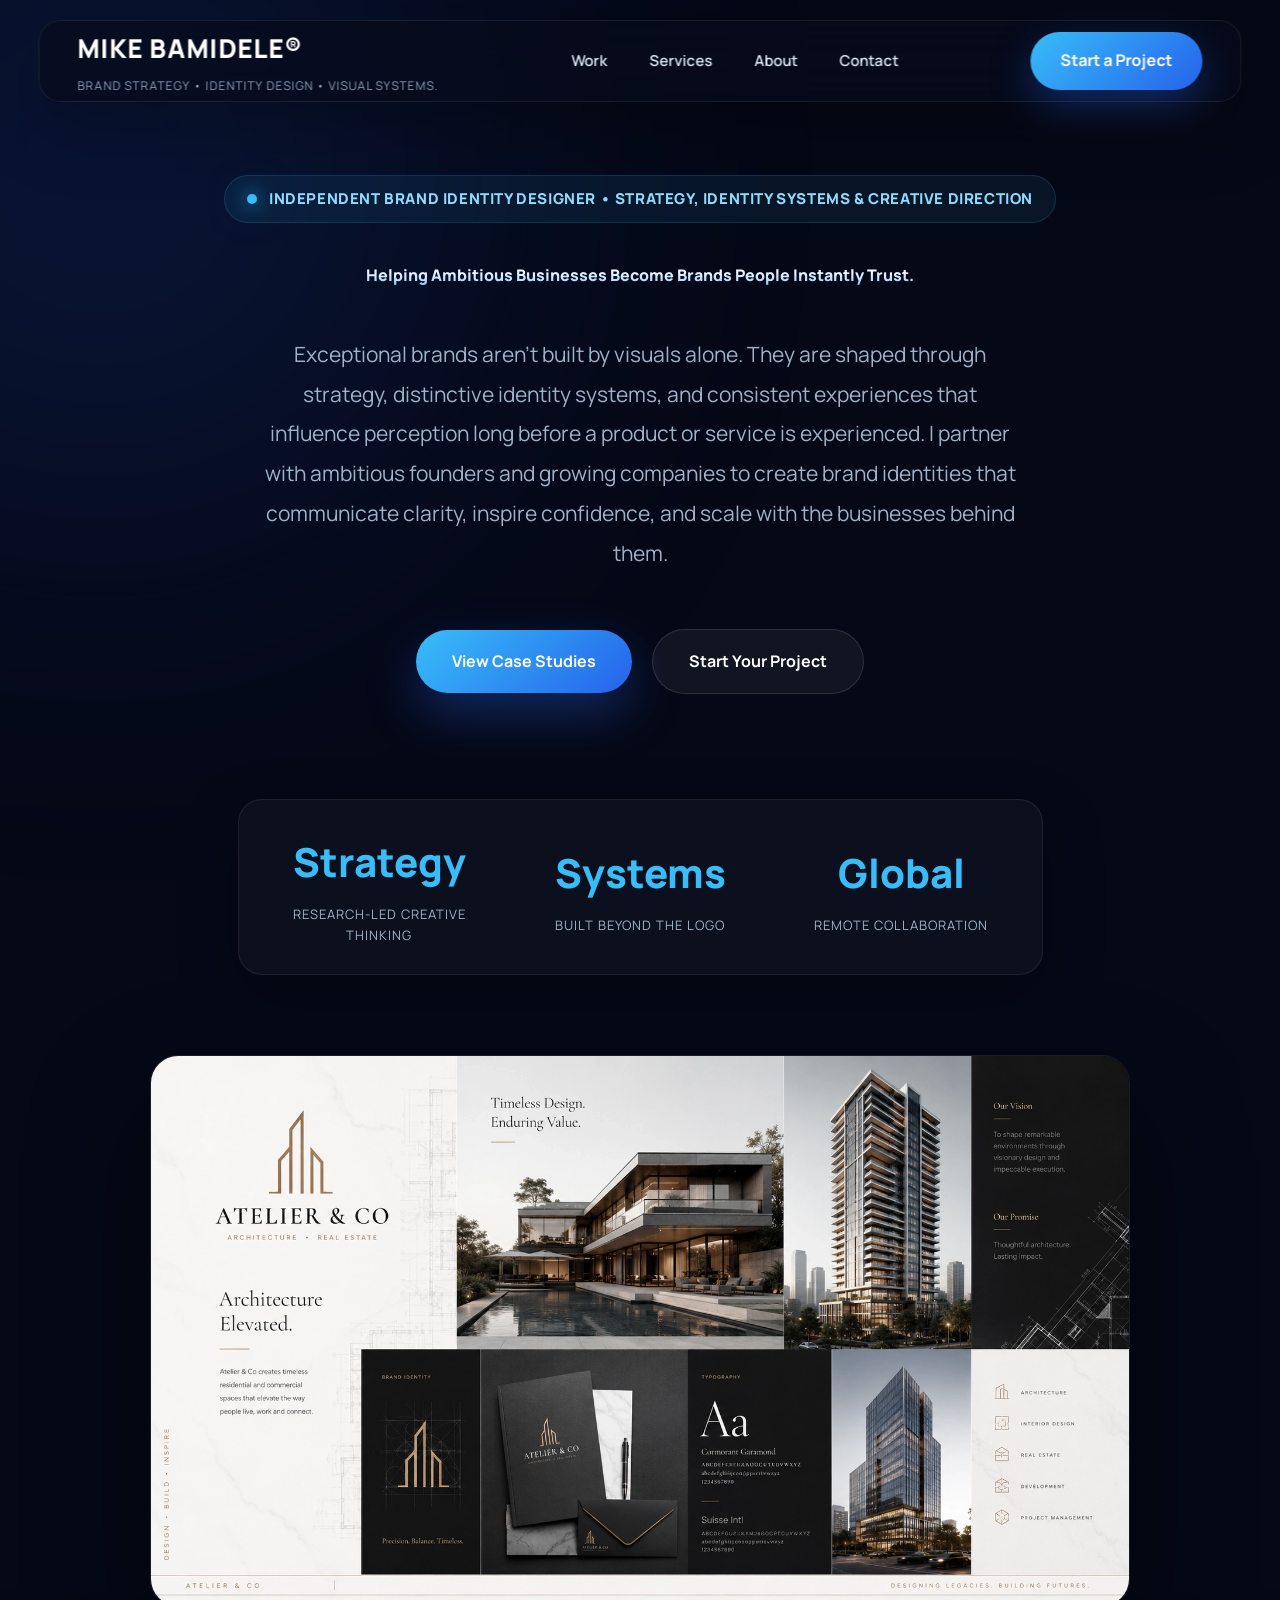
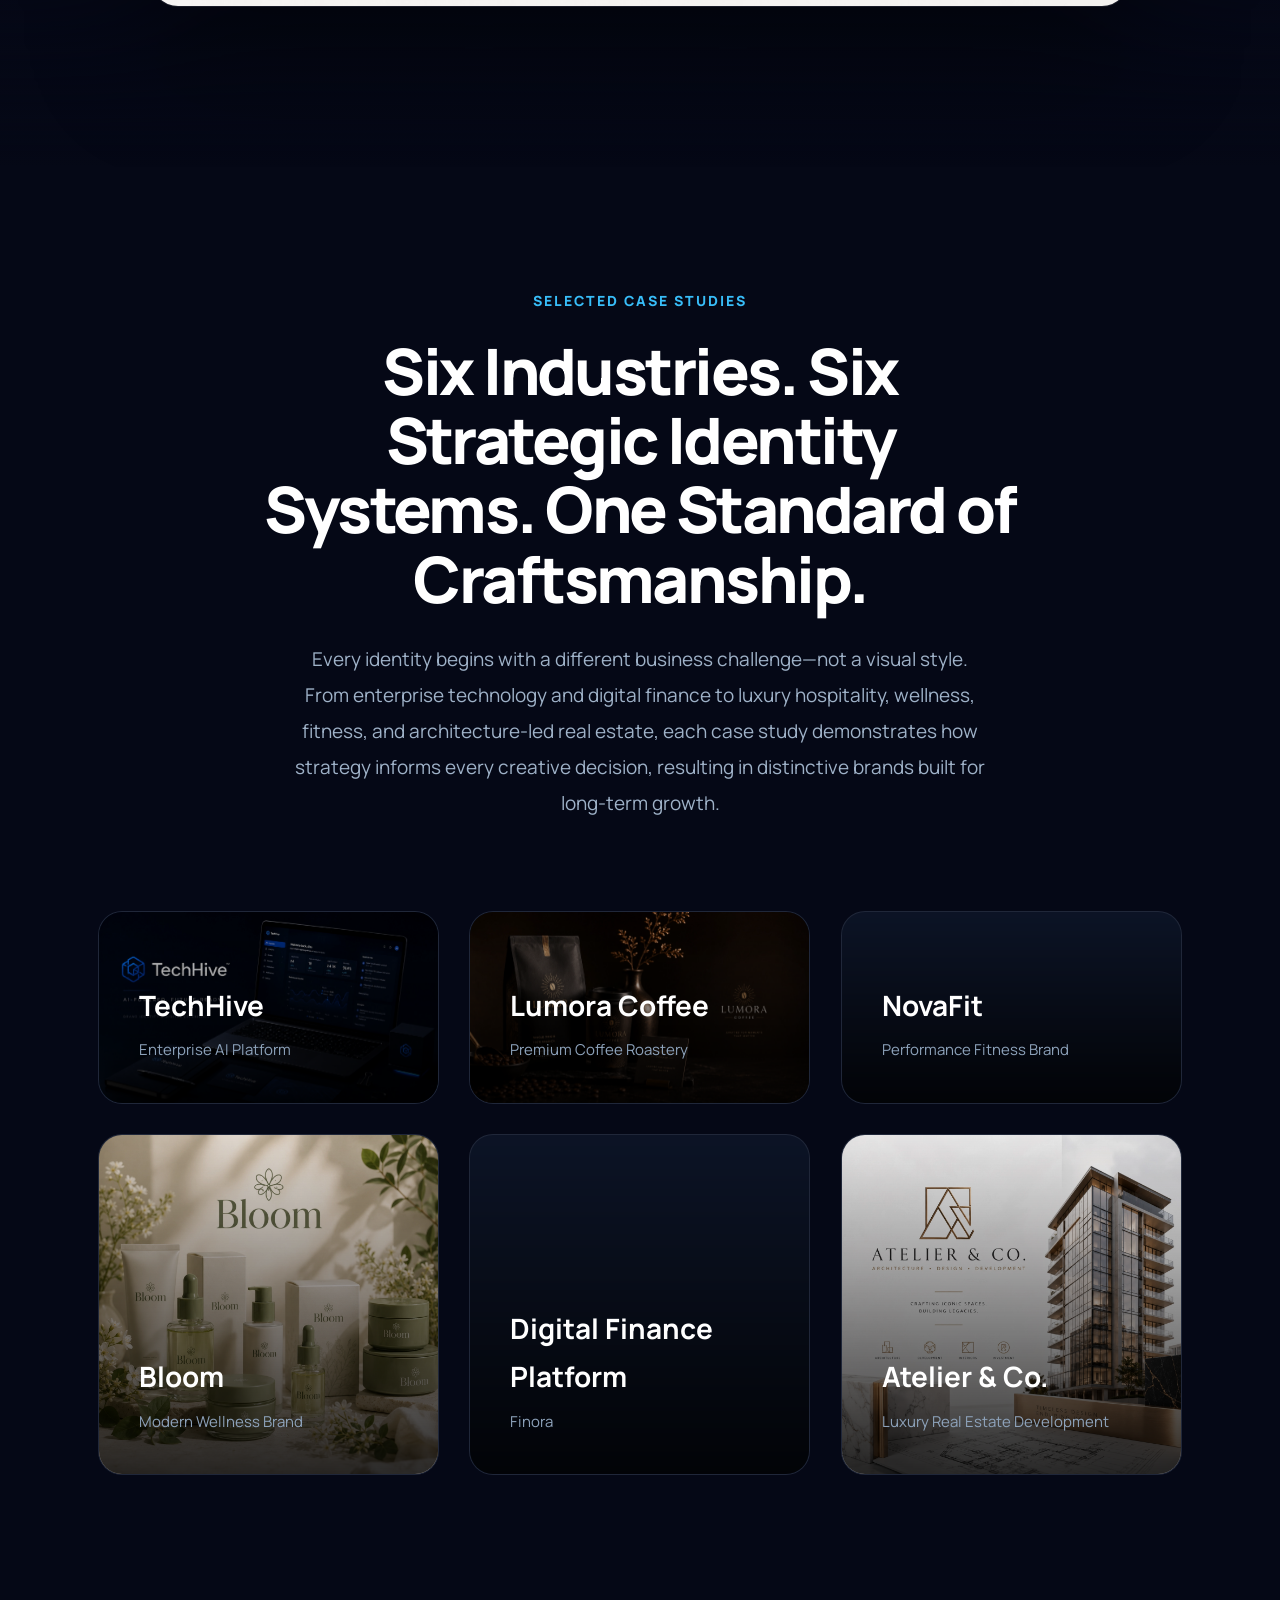
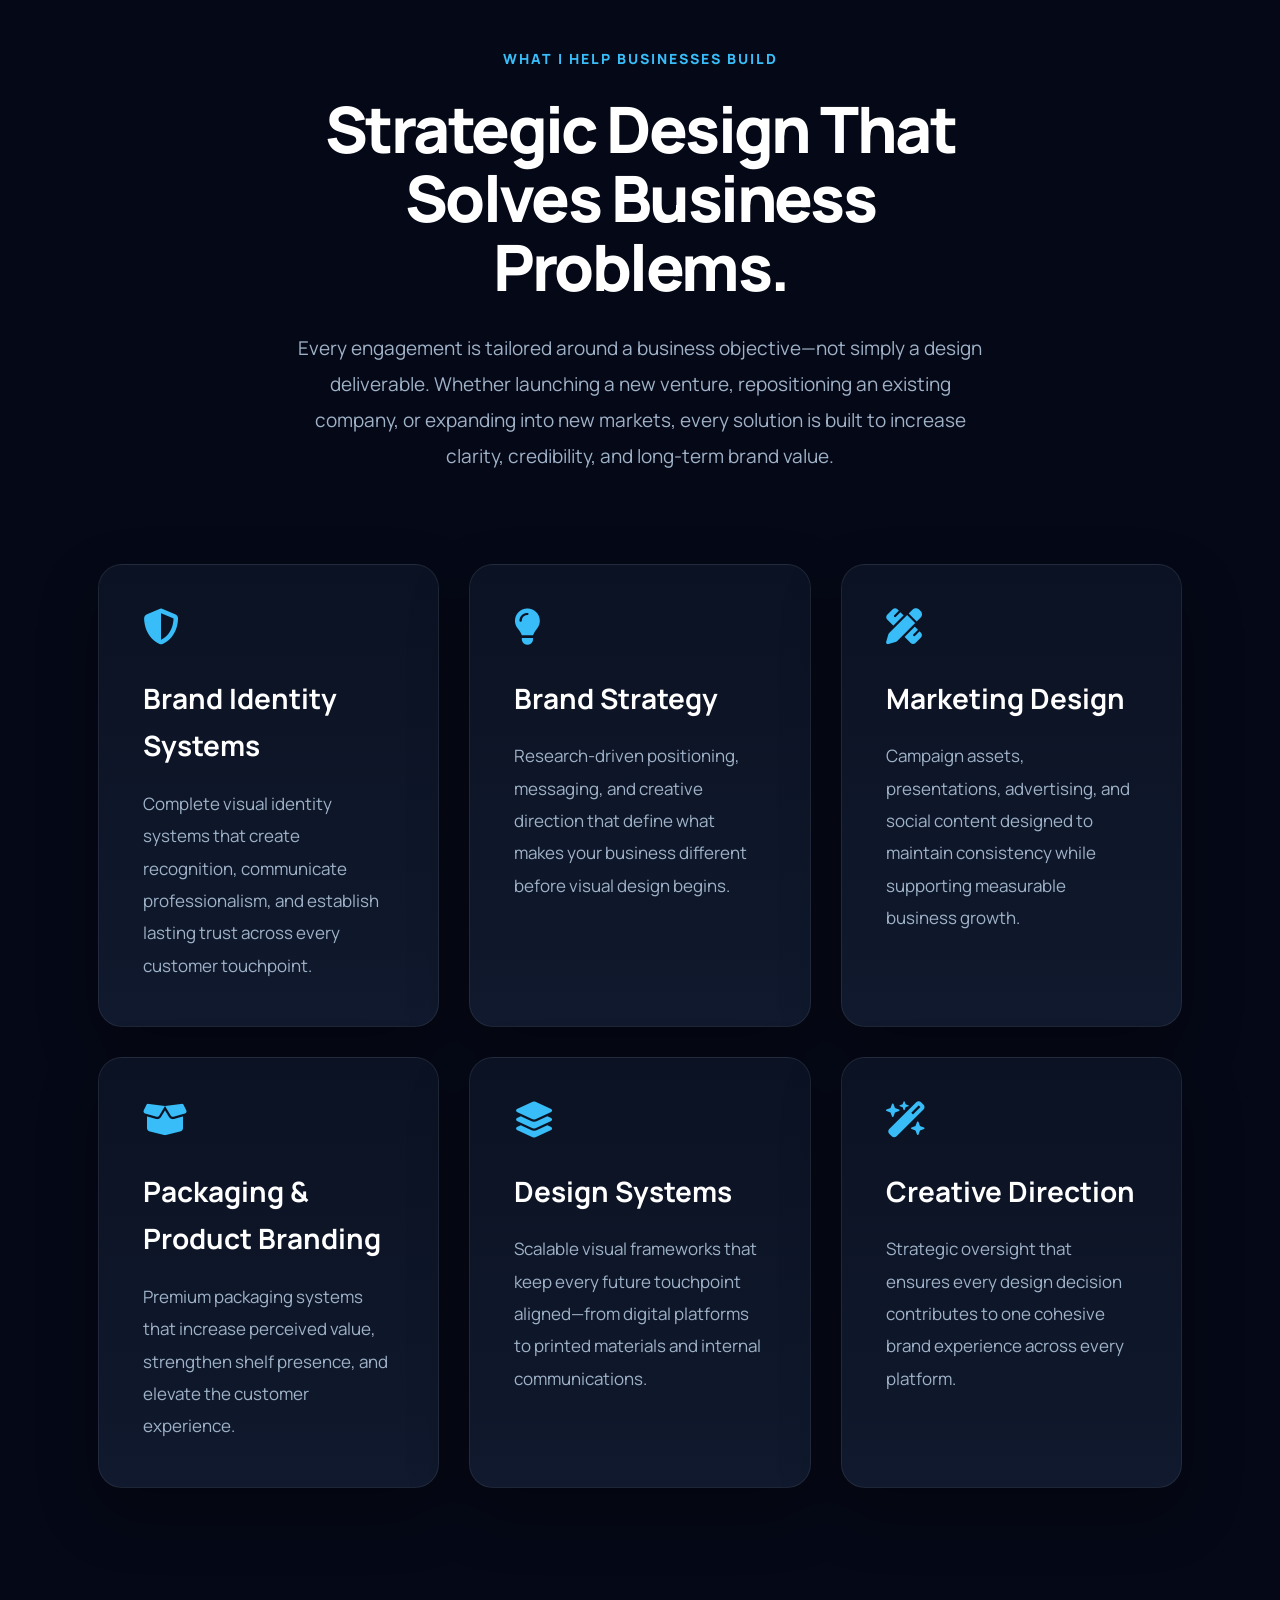
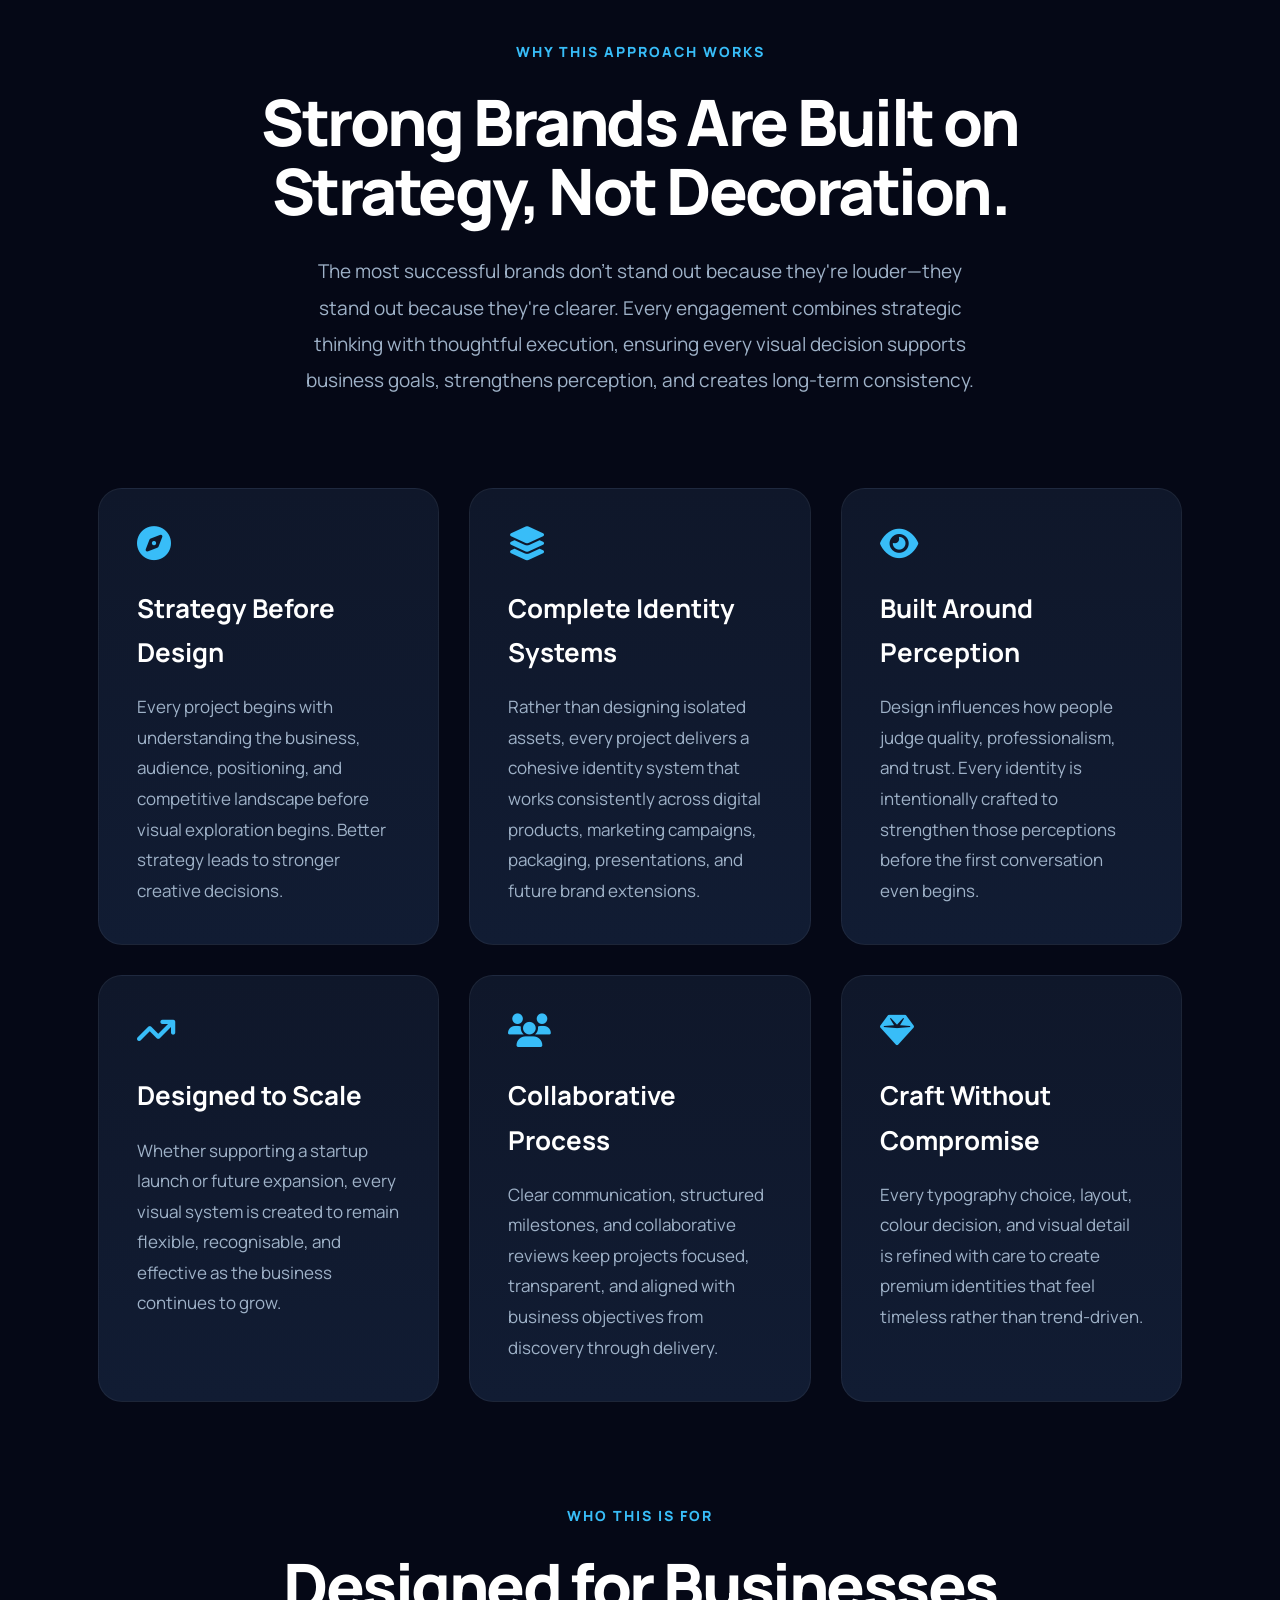
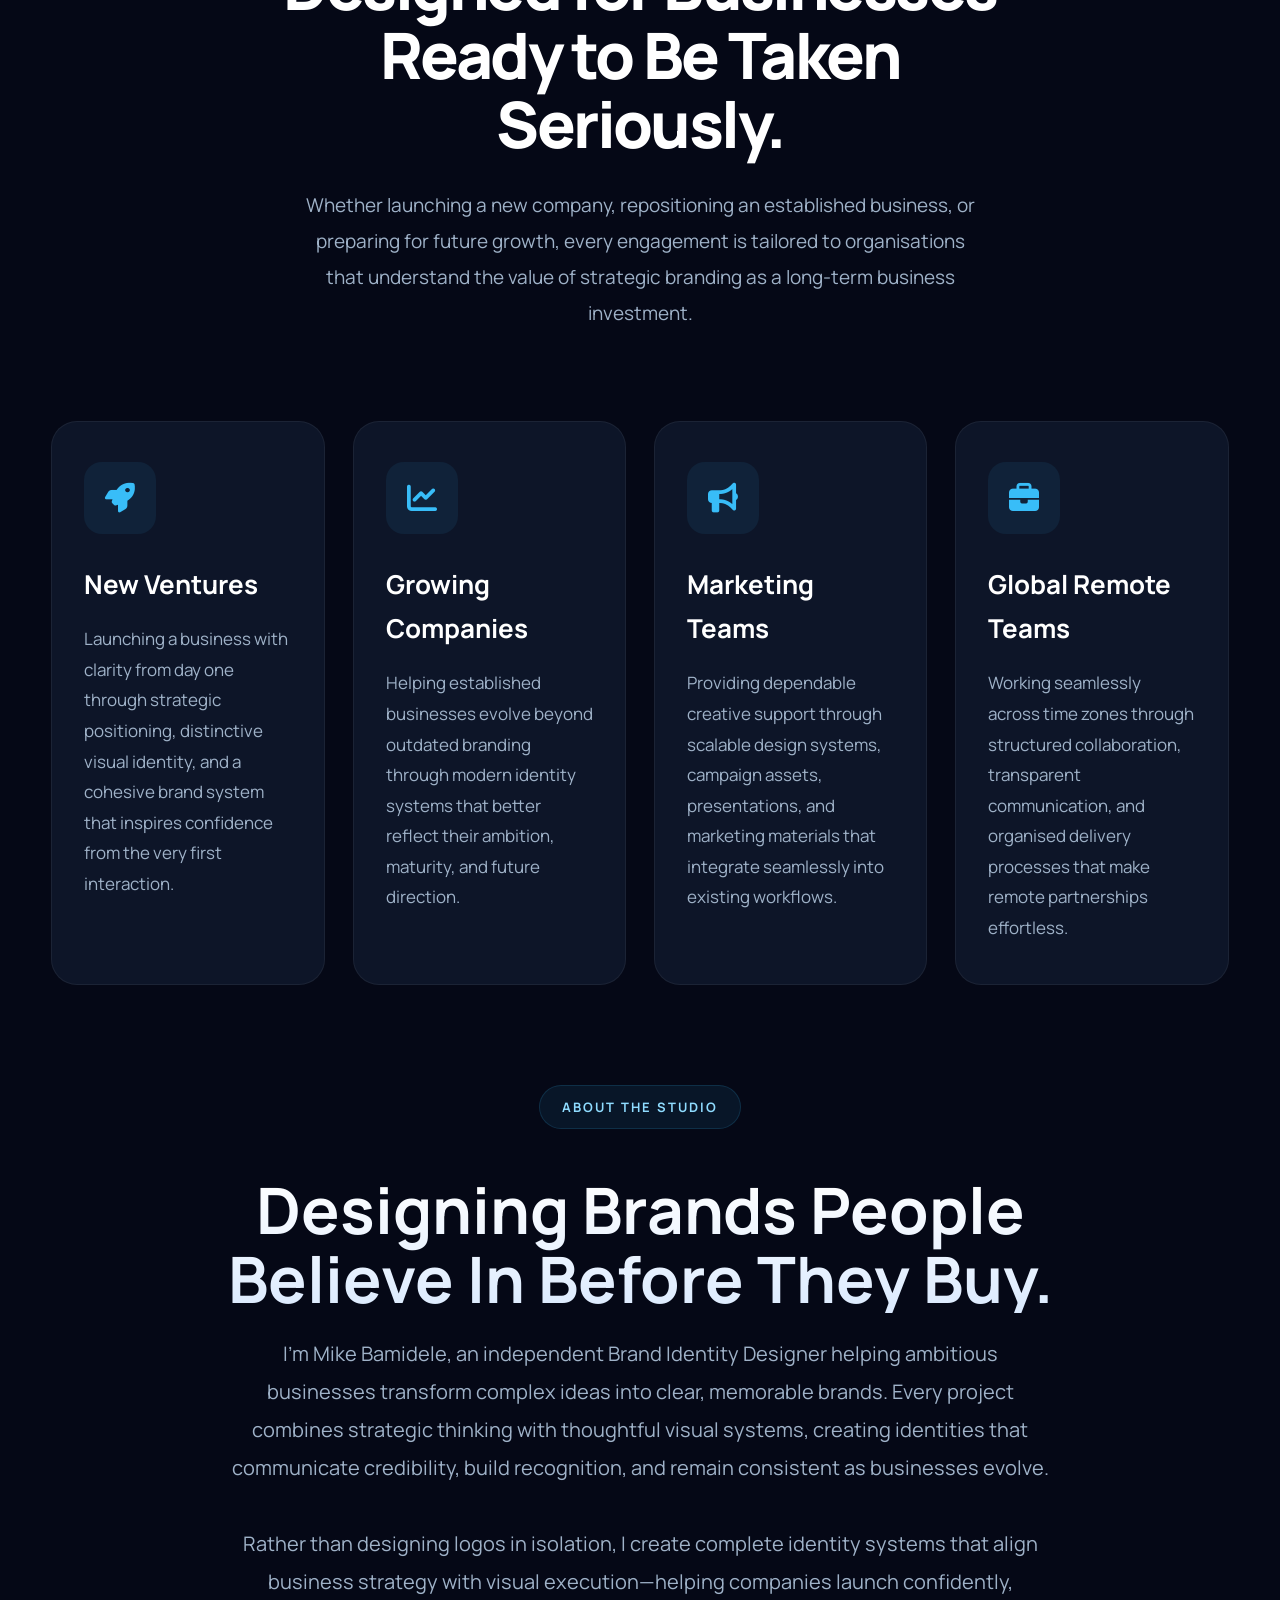
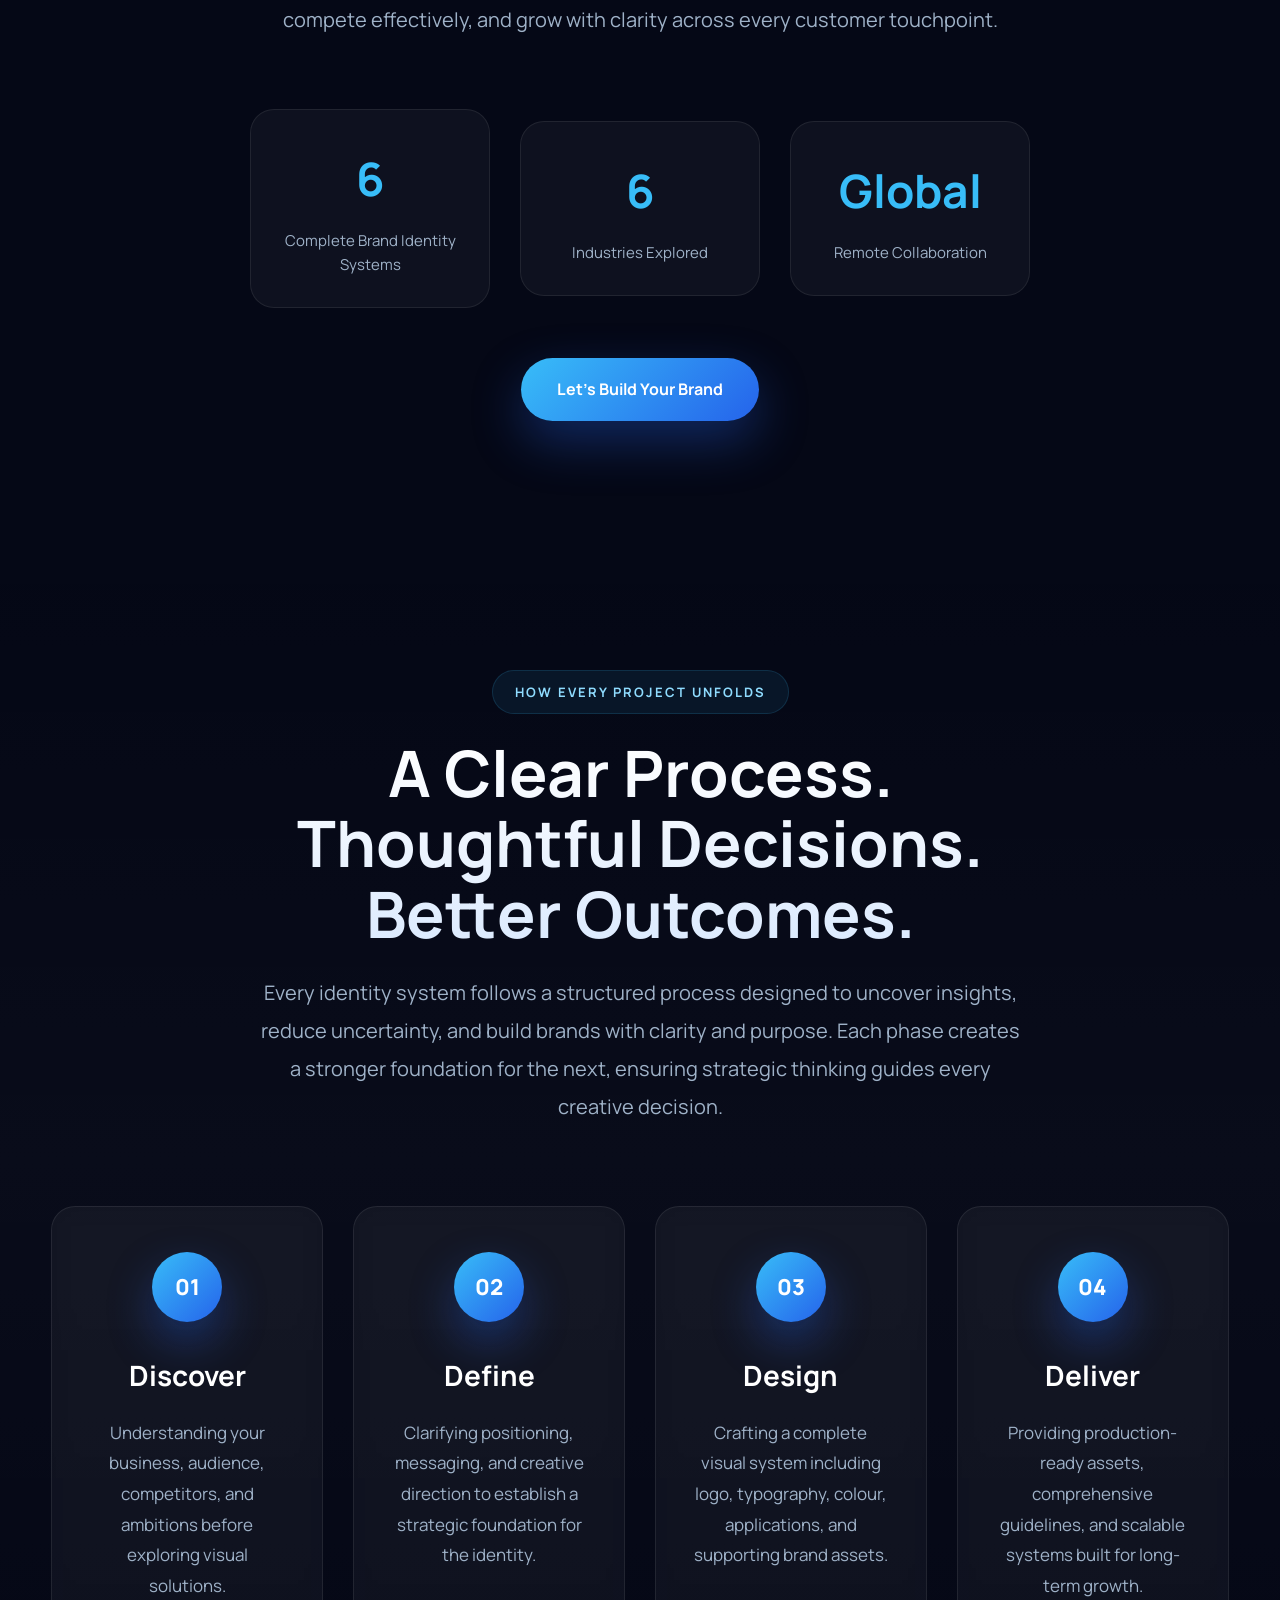
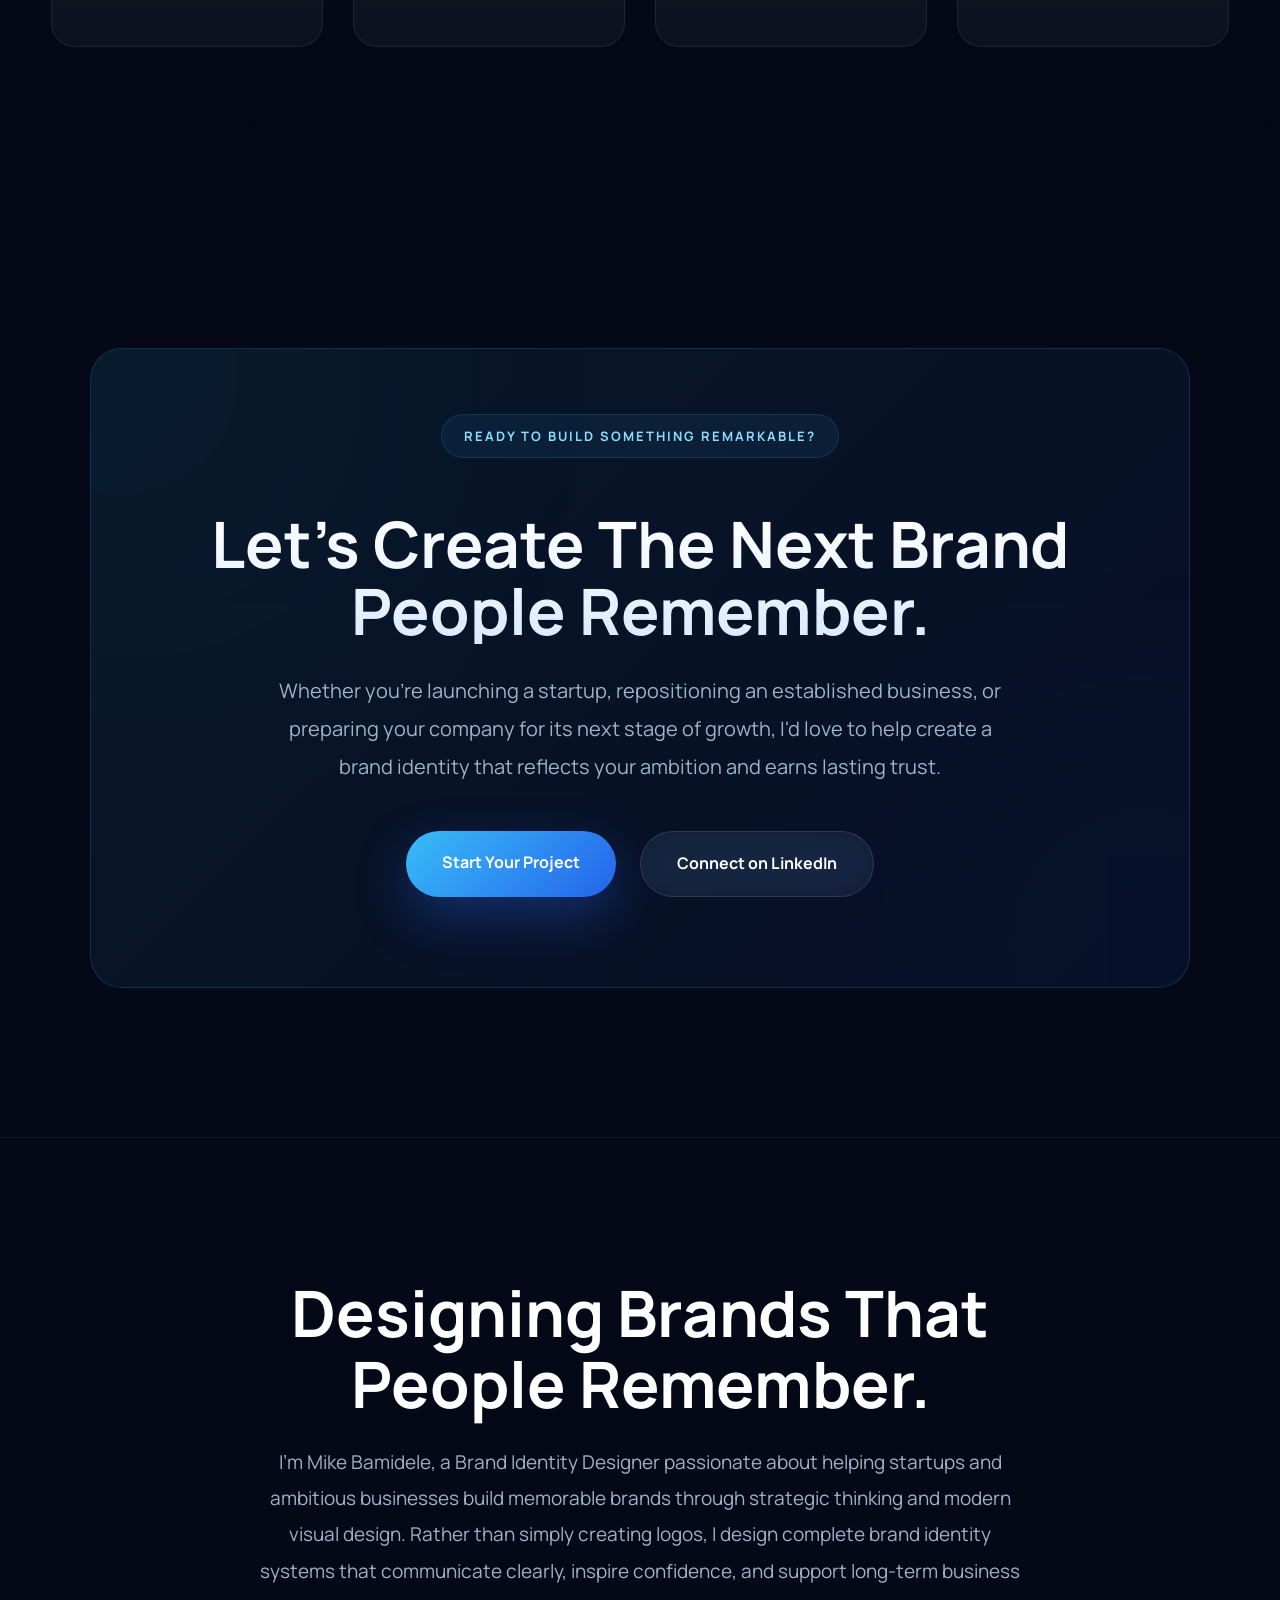
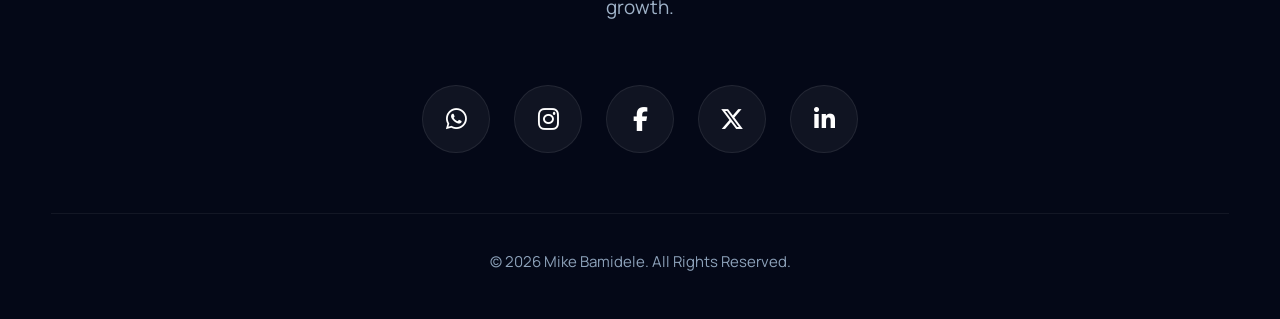
==== index.html @ ad6b9681 "Add files via upload Initial Portfolio Upload" ====
<!DOCTYPE html>
<html lang="en">

<head>

<meta charset="UTF-8">
<meta name="viewport" content="width=device-width, initial-scale=1.0">

<title>
Mike Bamidele | Brand Identity Designer for Startups, SaaS & Luxury Brands
</title>

<meta
name="description"
content="Independent Brand Identity Designer helping startups, technology companies and ambitious businesses build memorable brands through strategy, identity systems and visual design.">

<meta
name="keywords"
content="Brand Identity Designer, Branding, Brand Strategy, Logo Design, Visual Identity, SaaS Branding, FinTech Branding, Luxury Branding, Creative Direction">

<meta
name="author"
content="Mike Bamidele">

<meta
name="robots"
content="index,follow">

<meta
name="theme-color"
content="#050816">

<link
rel="canonical"
href="https://yourdomain.com">

<meta
property="og:type"
content="website">

<meta
property="og:title"
content="Mike Bamidele | Brand Identity Designer">

<meta
property="og:description"
content="Helping ambitious businesses build premium brands through strategy, identity systems and visual design.">

<meta
property="og:image"
content="images/finora/hero.png">

<meta
property="og:url"
content="https://yourdomain.com">

<meta
property="og:site_name"
content="Mike Bamidele">

<meta
name="twitter:card"
content="summary_large_image">

<meta
name="twitter:title"
content="Mike Bamidele | Brand Identity Designer">

<meta
name="twitter:description"
content="Helping ambitious businesses build premium brands worldwide.">

<meta
name="twitter:image"
content="images/finora/hero.png">

<link
rel="dns-prefetch"
href="//fonts.googleapis.com">

<link
rel="dns-prefetch"
href="//fonts.gstatic.com">

<link rel="preconnect" href="https://fonts.googleapis.com">

<link rel="preconnect" href="https://fonts.gstatic.com" crossorigin>

<link href="https://fonts.googleapis.com/css2?family=Manrope:wght@300;400;500;600;700;800&display=swap" rel="stylesheet">

<link rel="stylesheet" href="style.css">

<link rel="stylesheet"
href="https://cdnjs.cloudflare.com/ajax/libs/font-awesome/6.5.2/css/all.min.css">

</head>

<script type="application/ld+json">
{
  "@context":"https://schema.org",
  "@type":"Person",
  "name":"Mike Bamidele",
  "jobTitle":"Brand Identity Designer",
  "description":"Independent Brand Identity Designer creating premium identity systems for ambitious businesses.",
  "url":"https://yourdomain.com",
  "sameAs":[
    "https://www.linkedin.com/in/mike-bamidele"
  ]
}
</script>

<body>

<!-- ================= NAVIGATION ================= -->

<nav class="studio-nav">

<div class="studio-logo">

<h2>MIKE BAMIDELE®</h2>

<span>Brand Strategy • Identity Design • Visual Systems.</span>

</div>

<ul class="studio-menu">

<li><a href="#work">Work</a></li>

<li><a href="#services">Services</a></li>

<li><a href="#about">About</a></li>

<li><a href="#contact">Contact</a></li>

</ul>

<a href="#contact" class="studio-btn">

Start a Project

</a>

</nav>

<!-- ================= HERO ================= -->

<section class="studio-hero">

<div class="studio-container">

<div class="hero-content">

<span class="hero-label">

Independent Brand Identity Designer • Strategy, Identity Systems & Creative Direction

</span>

<h1>

Helping Ambitious Businesses

Become Brands

People Instantly Trust.

</h1>

<p>

Exceptional brands aren't built by visuals alone. They are shaped through strategy, distinctive identity systems, and consistent experiences that influence perception long before a product or service is experienced. I partner with ambitious founders and growing companies to create brand identities that communicate clarity, inspire confidence, and scale with the businesses behind them.

</p>

<div class="hero-buttons">

<a href="#work" class="primary-btn">

View Case Studies

</a>

<a href="#contact" class="secondary-btn">

Start Your Project

</a>

</div>

<div class="hero-proof">

<div class="proof-item">

<h3>

Strategy

</h3>

<span>

Research-led Creative Thinking

</span>

</div>

<div class="proof-item">

<h3>

Systems

</h3>

<span>

Built Beyond the Logo

</span>

</div>

<div class="proof-item">

<h3>

Global

</h3>

<span>

Remote Collaboration

</span>

</div>

</div>

<div class="hero-showcase">

<img src="images/atelier/hero.webp"
alt="Featured Atelier & Co. Project">

</div>

</div>

</section>



<!-- =========================================
SELECTED CASE STUDIES
========================================= -->

<section class="brand-showcase" id="work">

<div class="studio-container">

<div class="section-intro">

<span>

SELECTED CASE STUDIES

</span>

<h2>

Six Industries.

Six Strategic Identity Systems.

One Standard of Craftsmanship.

</h2>

<p>

Every identity begins with a different business challenge—not a visual style. From enterprise technology and digital finance to luxury hospitality, wellness, fitness, and architecture-led real estate, each case study demonstrates how strategy informs every creative decision, resulting in distinctive brands built for long-term growth.

</p>

</div>



<div class="brand-grid">

<a href="projects/techhive.html" class="brand-card">

<img
src="images/techhive/thumb.webp"
alt="TechHive AI SaaS Brand Identity by Mike Bamidele"
loading="lazy"
decoding="async">

<div class="brand-overlay">

<h3>TechHive</h3>

<span>Enterprise AI Platform</span>

</div>

</a>

<a href="projects/lumora.html" class="brand-card">

<img
src="images/lumora/thumb.webp"
alt="Lumora Coffee Luxury Brand Identity"
loading="lazy"
decoding="async">

<div class="brand-overlay">

<h3>Lumora Coffee</h3>

<span>Premium Coffee Roastery</span>

</div>

</a>

<a href="projects/novafit.html" class="brand-card">

<img
src="images/novafit/thumb.webp"
alt="NovaFit Fitness Brand Identity"
loading="lazy"
decoding="async">

<div class="brand-overlay">

<h3>NovaFit</h3>

<span>Performance Fitness Brand</span>

</div>

</a>

<a href="projects/bloom.html" class="brand-card">

<img
src="images/bloom/thumb.webp"
alt="Bloom Wellness Brand Identity"
loading="lazy"
decoding="async">

<div class="brand-overlay">

<h3>Bloom</h3>

<span>Modern Wellness Brand</span>

</div>

</a>

<a href="projects/finora.html" class="brand-card">

<img
src="images/finora/thumb.webp"
alt="Finora FinTech Brand Identity"
loading="lazy"
decoding="async">

<div class="brand-overlay">

<h3>Digital Finance Platform</h3>

<span>Finora</span>

</div>

</a>

<a href="projects/atelier.html" class="brand-card">

<img
src="images/atelier/thumb.webp"
alt="Atelier & Co Luxury Real Estate Brand Identity"
loading="lazy"
decoding="async">

<div class="brand-overlay">

<h3>Atelier & Co.</h3>

<span>Luxury Real Estate Development</span>

</div>

</a>

</div>

</div>

</section>

<!-- =========================================
SERVICES
========================================= -->

<section class="services" id="services">

<div class="studio-container">

<div class="section-intro">

<span>

WHAT I HELP BUSINESSES BUILD

</span>

<h2>

Strategic Design
That Solves
Business Problems.

</h2>

<p>

Every engagement is tailored around a business objective—not simply a design deliverable. Whether launching a new venture, repositioning an existing company, or expanding into new markets, every solution is built to increase clarity, credibility, and long-term brand value.

</p>

</div>

<div class="services-grid">

<div class="service-card">

<i class="fa-solid fa-shield-halved"></i>

<h3>

Brand Identity Systems

</h3>

<p>

Complete visual identity systems that create recognition, communicate professionalism, and establish lasting trust across every customer touchpoint.

</p>

</div>

<div class="service-card">

<i class="fa-solid fa-lightbulb"></i>

<h3>

Brand Strategy

</h3>

<p>

Research-driven positioning, messaging, and creative direction that define what makes your business different before visual design begins.

</p>

</div>

<div class="service-card">

<i class="fa-solid fa-pen-ruler"></i>

<h3>

Marketing Design

</h3>

<p>

Campaign assets, presentations, advertising, and social content designed to maintain consistency while supporting measurable business growth.

</p>

</div>

<div class="service-card">

<i class="fa-solid fa-box-open"></i>

<h3>

Packaging & Product Branding

</h3>

<p>

Premium packaging systems that increase perceived value, strengthen shelf presence, and elevate the customer experience.

</p>

</div>

<div class="service-card">

<i class="fa-solid fa-layer-group"></i>

<h3>

Design Systems

</h3>

<p>

Scalable visual frameworks that keep every future touchpoint aligned—from digital platforms to printed materials and internal communications.

</p>

</div>

<div class="service-card">

<i class="fa-solid fa-wand-magic-sparkles"></i>

<h3>

Creative Direction

</h3>

<p>

Strategic oversight that ensures every design decision contributes to one cohesive brand experience across every platform.

</p>

</div>

</div>

</div>

</section>

<!-- =========================================
WHY THIS APPROACH WORKS
========================================= -->

<section class="why-me">

<div class="studio-container">

<div class="section-intro">

<span>

WHY THIS APPROACH WORKS

</span>

<h2>

Strong Brands
Are Built on Strategy,
Not Decoration.

</h2>

<p>

The most successful brands don't stand out because they're louder—they stand out because they're clearer. Every engagement combines strategic thinking with thoughtful execution, ensuring every visual decision supports business goals, strengthens perception, and creates long-term consistency.

</p>

</div>

<div class="why-grid">

<div class="why-card">

<i class="fa-solid fa-compass"></i>

<h3>

Strategy Before Design

</h3>

<p>

Every project begins with understanding the business, audience, positioning, and competitive landscape before visual exploration begins. Better strategy leads to stronger creative decisions.

</p>

</div>

<div class="why-card">

<i class="fa-solid fa-layer-group"></i>

<h3>

Complete Identity Systems

</h3>

<p>

Rather than designing isolated assets, every project delivers a cohesive identity system that works consistently across digital products, marketing campaigns, packaging, presentations, and future brand extensions.

</p>

</div>

<div class="why-card">

<i class="fa-solid fa-eye"></i>

<h3>

Built Around Perception

</h3>

<p>

Design influences how people judge quality, professionalism, and trust. Every identity is intentionally crafted to strengthen those perceptions before the first conversation even begins.

</p>

</div>

<div class="why-card">

<i class="fa-solid fa-arrow-trend-up"></i>

<h3>

Designed to Scale

</h3>

<p>

Whether supporting a startup launch or future expansion, every visual system is created to remain flexible, recognisable, and effective as the business continues to grow.

</p>

</div>

<div class="why-card">

<i class="fa-solid fa-users"></i>

<h3>

Collaborative Process

</h3>

<p>

Clear communication, structured milestones, and collaborative reviews keep projects focused, transparent, and aligned with business objectives from discovery through delivery.

</p>

</div>

<div class="why-card">

<i class="fa-solid fa-gem"></i>

<h3>

Craft Without Compromise

</h3>

<p>

Every typography choice, layout, colour decision, and visual detail is refined with care to create premium identities that feel timeless rather than trend-driven.

</p>

</div>

</div>

</div>

</section>

<!-- =========================================
WHO THIS IS FOR
========================================= -->

<div class="section-intro">

<span>

WHO THIS IS FOR

</span>

<h2>

Designed for Businesses
Ready to Be
Taken Seriously.

</h2>

<p>

Whether launching a new company, repositioning an established business, or preparing for future growth, every engagement is tailored to organisations that understand the value of strategic branding as a long-term business investment.

</p>

</div>

<div class="audience-grid">

<div class="audience-card">

<div class="audience-icon">

<i class="fa-solid fa-rocket"></i>

</div>

<h3>

New Ventures

</h3>

<p>

Launching a business with clarity from day one through strategic positioning, distinctive visual identity, and a cohesive brand system that inspires confidence from the very first interaction.

</p>

</div>

<div class="audience-card">

<div class="audience-icon">

<i class="fa-solid fa-chart-line"></i>

</div>

<h3>

Growing Companies

</h3>

<p>

Helping established businesses evolve beyond outdated branding through modern identity systems that better reflect their ambition, maturity, and future direction.

</p>

</div>

<div class="audience-card">

<div class="audience-icon">

<i class="fa-solid fa-bullhorn"></i>

</div>

<h3>

Marketing Teams

</h3>

<p>

Providing dependable creative support through scalable design systems, campaign assets, presentations, and marketing materials that integrate seamlessly into existing workflows.

</p>

</div>

<div class="audience-card">

<div class="audience-icon">

<i class="fa-solid fa-briefcase"></i>

</div>

<h3>

Global Remote Teams

</h3>

<p>

Working seamlessly across time zones through structured collaboration, transparent communication, and organised delivery processes that make remote partnerships effortless.

</p>

</div>

</div>

</section>

<!-- ==================================================
ABOUT
================================================== -->

<section class="about-section" id="about">

<div class="studio-container">

<div class="section-heading">

<span class="section-tag">

ABOUT THE STUDIO

</span>

<h2>

Designing Brands
People Believe In
Before They Buy.

</h2>

<p>

I'm Mike Bamidele, an independent Brand Identity Designer helping ambitious businesses transform complex ideas into clear, memorable brands. Every project combines strategic thinking with thoughtful visual systems, creating identities that communicate credibility, build recognition, and remain consistent as businesses evolve.

<br><br>

Rather than designing logos in isolation, I create complete identity systems that align business strategy with visual execution—helping companies launch confidently, compete effectively, and grow with clarity across every customer touchpoint.

</p>

</div>

<div class="about-stats">

<div class="stat-card">

<h3>

6

</h3>

<span>

Complete Brand Identity Systems

</span>

</div>

<div class="stat-card">

<h3>

6

</h3>

<span>

Industries Explored

</span>

</div>

<div class="stat-card">

<h3>

Global

</h3>

<span>

Remote Collaboration

</span>

</div>

</div>

<div class="about-button">

<a href="#contact" class="primary-btn">

Let's Build Your Brand

</a>

</div>

</div>

</section>



<!-- ==================================================
DESIGN PROCESS
================================================== -->

<section class="process-section" id="process">

<div class="studio-container">

<div class="section-heading">

<span class="section-tag">

HOW EVERY PROJECT UNFOLDS

</span>

<h2>

A Clear Process.<br>
Thoughtful Decisions.<br>
Better Outcomes.

</h2>

<p>

Every identity system follows a structured process designed to uncover insights, reduce uncertainty, and build brands with clarity and purpose. Each phase creates a stronger foundation for the next, ensuring strategic thinking guides every creative decision.

</p>

</div>

<div class="process-grid">

<div class="process-card">

<div class="process-number">

01

</div>

<h3>

Discover

</h3>

<p>

Understanding your business, audience, competitors, and ambitions before exploring visual solutions.

</p>

</div>

<div class="process-card">

<div class="process-number">

02

</div>

<h3>

Define

</h3>

<p>

Clarifying positioning, messaging, and creative direction to establish a strategic foundation for the identity.

</p>

</div>

<div class="process-card">

<div class="process-number">

03

</div>

<h3>

Design

</h3>

<p>

Crafting a complete visual system including logo, typography, colour, applications, and supporting brand assets.

</p>

</div>

<div class="process-card">

<div class="process-number">

04

</div>

<h3>

Deliver

</h3>

<p>

Providing production-ready assets, comprehensive guidelines, and scalable systems built for long-term growth.

</p>

</div>

</div>

</div>

</section>

<!-- ==================================================
FINAL CTA
================================================== -->

<section class="cta-section" id="contact">

<div class="studio-container">

<div class="cta-box">

<span class="section-tag">

READY TO BUILD SOMETHING REMARKABLE?

</span>

<h2>

Let's Create
The Next Brand
People Remember.

</h2>

<p>

Whether you're launching a startup, repositioning an established business, or preparing your company for its next stage of growth, I'd love to help create a brand identity that reflects your ambition and earns lasting trust.

</p>

<div class="cta-buttons">

<a href="mailto:aniyajuwonmichael@yahoo.com"

class="primary-btn">

Start Your Project

</a>

<a href="https://www.linkedin.com/in/mike-bamidele"

target="_blank"

class="secondary-btn">

Connect on LinkedIn

</a>

</div>

</div>

</div>

</section>

<!-- ==================================================
PREMIUM FOOTER
================================================== -->

<footer class="studio-footer">

<div class="studio-container">

<div class="footer-top">

<h2>

Designing Brands
That People Remember.

</h2>

<p>

I'm Mike Bamidele, a Brand Identity Designer passionate about helping startups and ambitious businesses build memorable brands through strategic thinking and modern visual design. Rather than simply creating logos, I design complete brand identity systems that communicate clearly, inspire confidence, and support long-term business growth.

</p>

</div>

<div class="footer-socials">

<a href="https://wa.me/2349160431222" target="_blank" aria-label="WhatsApp">

<i class="fa-brands fa-whatsapp"></i>

</a>

<a href="https://www.instagram.com/mike.bamidele" target="_blank" aria-label="Instagram">

<i class="fa-brands fa-instagram"></i>

</a>

<a href="https://www.facebook.com/Mikeisfavoured" target="_blank" aria-label="Facebook">

<i class="fa-brands fa-facebook-f"></i>

</a>

<a href="https://x.com/tollymike14?s=11" target="_blank" aria-label="X">

<i class="fa-brands fa-x-twitter"></i>

</a>

<a href="https://www.linkedin.com/in/mike-bamidele" target="_blank" aria-label="LinkedIn">

<i class="fa-brands fa-linkedin-in"></i>

</a>

</div>

<div class="footer-bottom">

<p>

© 2026 Mike Bamidele. All Rights Reserved.

</p>

</div>

</div>

</footer>

<div class="scroll-progress"></div>

<script src="script.js"></script>

</body>

</html>
---- style.css ----
/*==================================================
MIKE BAMIDELE PORTFOLIO
Premium Brand Consultancy Website
==================================================*/

/*==============================
RESET
==============================*/

*{
margin:0;
padding:0;
box-sizing:border-box;
}

html{

scroll-behavior:smooth;

scroll-padding-top:110px;

}

body{

font-family:"Manrope",sans-serif;

background:#050816;

color:#fff;

overflow-x:hidden;

line-height:1.7;

text-rendering:optimizeLegibility;

-webkit-font-smoothing:antialiased;

-moz-osx-font-smoothing:grayscale;

}

img{

display:block;

max-width:100%;

height:auto;

image-rendering:auto;

backface-visibility:hidden;

transform:translateZ(0);

}

a{

text-decoration:none;

color:inherit;

transition:color .35s ease;

}

ul{

list-style:none;

}

/*==============================
ROOT
==============================*/

:root{

--primary:#38bdf8;

--secondary:#2563eb;

--dark:#050816;

--surface:#0b1223;

--surface2:#10192d;

--surface3:#111b30;

--text:#ffffff;

--muted:#9fb2c8;

--border:rgba(255,255,255,.08);

--border-hover:rgba(56,189,248,.18);

--radius:24px;

--shadow-soft:
0 25px 60px rgba(0,0,0,.28);

--shadow-hover:
0 40px 90px rgba(0,0,0,.45),
0 15px 40px rgba(56,189,248,.10);

--transition:
all .45s cubic-bezier(.22,1,.36,1);

}

/*==============================
GLOBAL CONTAINER
==============================*/

.studio-container{

width:min(1300px,92%);

margin:auto;

}

/*==============================
SECTION SPACING
==============================*/

section{

padding:150px 0;

position:relative;

}

/*==================================================
PREMIUM NAVIGATION
==================================================*/

.studio-nav{

position:fixed;

top:20px;

left:50%;

transform:translateX(-50%);

width:min(1320px,94%);

height:82px;

padding:0 38px;

display:flex;

justify-content:space-between;

align-items:center;

background:rgba(8,12,28,.72);

backdrop-filter:blur(22px);

border:1px solid rgba(255,255,255,.08);

border-radius:22px;

box-shadow:

0 25px 70px rgba(0,0,0,.28);

z-index:9999;

transition:.45s ease;

will-change:transform,background;

}

.studio-nav:hover{

transform:translateX(-50%) translateY(-2px);

background:rgba(12,18,40,.92);

border-color:rgba(56,189,248,.18);

box-shadow:
0 28px 90px rgba(0,0,0,.35),
0 0 40px rgba(56,189,248,.10);

}

/*==============================
LOGO
==============================*/

.studio-logo{

cursor:pointer;

transition:.4s;

}

.studio-logo h2{

font-size:26px;

font-weight:800;

letter-spacing:1px;

transition:.4s;

}

.studio-logo span{

display:block;

margin-top:6px;

font-size:12px;

letter-spacing:1px;

text-transform:uppercase;

color:#8da2ba;

}

.studio-logo:hover h2{

color:#38bdf8;

text-shadow:

0 0 25px rgba(56,189,248,.45);

transform:translateY(-2px);

}

/*==============================
MENU
==============================*/

.studio-menu{

display:flex;

align-items:center;

gap:42px;

}

.studio-menu a{

position:relative;

font-size:15px;

font-weight:600;

color:#dbe7f3;

transition:.35s;

}

.studio-menu a::after{

content:"";

position:absolute;

left:0;

bottom:-8px;

width:0;

height:2px;

background:#38bdf8;

transition:.35s;

border-radius:20px;

}

.studio-menu a:hover{

color:#38bdf8;

}

.studio-menu a:hover::after{

width:100%;

}

/*==============================
CTA BUTTON
==============================*/

.studio-btn{

display:flex;

align-items:center;

justify-content:center;

padding:15px 30px;

border-radius:999px;

font-weight:700;

background:linear-gradient(135deg,#38bdf8,#2563eb);

color:#fff;

transition:.4s;

box-shadow:

0 15px 40px rgba(37,99,235,.35);

}

.studio-btn:hover{

transform:translateY(-4px);

box-shadow:

0 30px 70px rgba(37,99,235,.45);

}

/*==================================================
PREMIUM HERO
==================================================*/

.studio-hero{

min-height:100vh;

padding-top:135px;

padding-bottom:120px;

position:relative;

overflow:hidden;

}

/* Left Ambient Glow */

.studio-hero::before{

content:"";

position:absolute;

width:700px;

height:700px;

left:-250px;

top:-180px;

background:#2563eb;

border-radius:50%;

filter:blur(180px);

opacity:.18;

pointer-events:none;

}

/* Hero Layout */

.studio-hero .studio-container{

display:flex;

flex-direction:column;

align-items:center;

justify-content:center;

text-align:center;

position:relative;

z-index:2;

max-width:1300px;

margin:0 auto;

padding:0 24px;

}

/*==============================
Hero Label
==============================*/

.hero-label{

display:inline-flex;

align-items:center;

gap:12px;

padding:10px 22px;

border-radius:999px;

background:rgba(56,189,248,.08);

border:1px solid rgba(56,189,248,.16);

color:#8fdcff;

font-size:15px;

font-weight:800;

letter-spacing:.6px;

text-transform:uppercase;

margin-bottom:25px;

}

.hero-label::before{

content:"";

width:10px;

height:10px;

border-radius:50%;

background:#38bdf8;

box-shadow:

0 0 18px #38bdf8,

0 0 40px rgba(56,189,248,.55);

animation:pulse 2s infinite;

}

/*==============================
Headline
==============================*/

.hero-content{

width:100%;

max-width:980px;

margin:0 auto;

display:flex;

flex-direction:column;

align-items:center;

justify-content:center;

text-align:center;

padding:40px 0;

}

.hero-content h1{

font-size:var(--h1);

font-weight:800;

line-height:var(--line-heading);

letter-spacing:var(--tracking-tight);

max-width:920px;

margin-top:14px;

margin-bottom:26px;

background:linear-gradient(
180deg,
#ffffff,
#eef6ff 38%,
#b5dcff 70%,
#72b4ff
);

-webkit-background-clip:text;
-webkit-text-fill-color:transparent;
background-clip:text;

cursor:default;

}

.hero-content h1:hover{

transform:translateY(-3px);

filter:drop-shadow(0 0 25px rgba(56,189,248,.35));

}

.hero-content p{

display:block;

width:100%;

max-width:760px;

margin:20px auto 55px;

font-size:21px;

line-height:1.9;

text-align:center;

color:#9fb2c8;

}

/*==============================
Buttons
==============================*/

.hero-buttons{

display:flex;

justify-content:center;

align-items:center;

gap:20px;

flex-wrap:wrap;

width:100%;

margin:0 auto 55px;

}

/*====================================
HERO PROOF
====================================*/

.hero-proof{

display:flex;

justify-content:center;

align-items:center;

gap:60px;

max-width:860px;

margin:50px auto 80px;

padding:28px 40px;

background:rgba(255,255,255,.03);

border:1px solid rgba(255,255,255,.08);

border-radius:24px;

backdrop-filter:blur(16px);

box-shadow:
0 20px 60px rgba(0,0,0,.25);

flex-wrap:wrap;

}

.proof-item{

flex:1;

min-width:180px;

text-align:center;

}

.proof-item h3{

font-size:40px;

font-weight:800;

color:#38bdf8;

margin-bottom:8px;

}

.proof-item span{

display:block;

font-size:13px;

letter-spacing:1px;

text-transform:uppercase;

line-height:1.6;

color:#9fb2c8;

}

.primary-btn,

.secondary-btn{

padding:18px 36px;

border-radius:999px;

font-weight:700;

transition:

transform .45s cubic-bezier(.22,1,.36,1),

box-shadow .45s ease,

background .35s ease,

color .35s ease;

}

.primary-btn{

background:linear-gradient(135deg,#38bdf8,#2563eb);

box-shadow:

0 20px 50px rgba(37,99,235,.35);

}

.primary-btn:hover{

transform:

translateY(-4px);

box-shadow:

0 22px 55px rgba(37,99,235,.32);

}

.secondary-btn{

border:1px solid rgba(255,255,255,.12);

background:rgba(255,255,255,.05);

backdrop-filter:blur(15px);

}

.secondary-btn:hover{

transform:

translateY(-4px);

background:

rgba(255,255,255,.08);

box-shadow:

0 18px 45px rgba(0,0,0,.22);

}

/*==============================
Featured Image
==============================*/

.hero-showcase{

width:100%;

display:flex;

justify-content:center;

align-items:center;

margin:0 auto;

}

.hero-showcase img{

object-fit:cover;

content-visibility:auto;

display:block;

width:100%;

max-width:1280px;

margin:0 auto;

border-radius:28px;

border:1px solid rgba(255,255,255,.08);

box-shadow:
0 50px 120px rgba(0,0,0,.45);

transition:

transform .8s cubic-bezier(.22,1,.36,1),

box-shadow .6s ease;
}

.hero-showcase img:hover{

transform:

translateY(-8px)

scale(1.01);

box-shadow:

0 40px 100px rgba(0,0,0,.42),

0 18px 40px rgba(56,189,248,.10);

}

.studio-hero::after{

content:"";

position:absolute;

left:0;

right:0;

bottom:0;

height:180px;

background:linear-gradient(
180deg,
transparent,
#050816
);

pointer-events:none;

}

/*==============================
Animations
==============================*/

@keyframes pulse{

50%{

transform:scale(1.45);

opacity:.55;

}

}

/*====================================
SELECTED BRANDS
====================================*/

.brand-showcase{

padding:120px 0;

}

.brand-grid{

width:min(1300px,92%);

margin:70px auto 0;

display:grid;

grid-template-columns:repeat(3,1fr);

gap:30px;

}

.brand-card{

position:relative;

overflow:hidden;

border-radius:24px;

border:1px solid rgba(255,255,255,.08);

background:#0d1528;

transition:

transform .65s cubic-bezier(.22,1,.36,1),

box-shadow .65s ease,

border-color .45s ease;

will-change:transform;

}

.brand-card img{

width:100%;

display:block;

transition:

transform .8s cubic-bezier(.22,1,.36,1),

filter .6s ease;

will-change:transform;

}

.brand-card:hover{

transform:

translateY(-10px)

scale(1.01);

border-color:rgba(56,189,248,.16);

box-shadow:

0 30px 80px rgba(0,0,0,.42),

0 14px 30px rgba(56,189,248,.10);

}

.brand-card:hover img{

transform:

scale(1.03);

filter:

brightness(1.04);

}

.brand-overlay{

position:absolute;

left:0;

right:0;

bottom:0;

padding:28px;

background:linear-gradient(
180deg,
rgba(0,0,0,.02),
rgba(0,0,0,.88)
);

transition:
background .45s ease,
padding .45s ease;

}

.brand-overlay h3{

font-size:28px;

margin-bottom:8px;

}

.brand-overlay span{

color:#8da2ba;

font-size:15px;

}

@media(max-width:1000px){

.brand-grid{

grid-template-columns:repeat(2,1fr);

}

}

@media(max-width:700px){

.brand-grid{

grid-template-columns:1fr;

}

}

/*==================================================
PROJECT PAGE
==================================================*/

.project-nav{

padding:30px 0;

background:#050816;

border-bottom:1px solid rgba(255,255,255,.06);

}

.back-link{

color:#ffffff;

text-decoration:none;

font-weight:600;

transition:.3s;

}

.back-link:hover{

color:#38bdf8;

}

.project-hero{

padding:90px 0 120px;

}

.project-intro{

max-width:760px;

margin:0 auto 70px;

text-align:center;

}

.project-label{

display:inline-block;

margin-bottom:20px;

padding:8px 18px;

border-radius:999px;

background:rgba(56,189,248,.12);

color:#38bdf8;

font-size:13px;

letter-spacing:2px;

text-transform:uppercase;

}

.project-intro h1{

font-size:clamp(4rem,8vw,6rem);

margin-bottom:24px;

}

.project-intro p{

font-size:20px;

line-height:1.9;

color:#9fb2c8;

}

.project-hero-image{

margin-top:50px;

}

.project-hero-image img{

width:100%;

border-radius:28px;

display:block;

box-shadow:

0 40px 100px rgba(0,0,0,.45);

}

@media (max-width:768px){

.overview-grid,
.strategy-grid,
.identity-grid,
.application-grid,
.digital-grid,
.marketing-grid,
.outcome-grid,
.editorial-layout{

grid-template-columns:1fr;

}

.editorial-layout{

gap:40px;

}

}

/*==================================================
PROJECT OVERVIEW
==================================================*/

.project-overview{

padding:120px 0;

}

.overview-grid{

margin:90px auto 0;

display:grid;

grid-template-columns:repeat(2,minmax(320px,460px));

justify-content:center;

gap:32px;

max-width:1100px;

}

.overview-card{

background:#0f172a;

border:1px solid rgba(255,255,255,.06);

padding:40px;

border-radius:22px;

transition:.35s;

}

.overview-card:hover{

transform:translateY(-8px);

border-color:rgba(59,130,246,.4);

box-shadow:0 20px 50px rgba(59,130,246,.12);

}

.overview-card h4{

font-size:15px;

letter-spacing:1.5px;

text-transform:uppercase;

color:#38bdf8;

margin-bottom:16px;

}

.overview-card p{

font-size:18px;

line-height:1.7;

color:#cfd8e3;

}

/*==================================================
PROJECT SECTIONS
==================================================*/

.project-section{

padding:170px 0;

}

.project-image{

margin:90px auto;

max-width:1400px;

}

.project-image img{

width:100%;

display:block;

border-radius:30px;

transition:.6s ease;

box-shadow:
0 45px 120px rgba(0,0,0,.45);

object-fit:cover;

content-visibility:auto;

}

.project-image img:hover{

transform:scale(1.015);

}

.strategy-grid{

display:grid;

grid-template-columns:repeat(2,1fr);

gap:28px;

margin-top:70px;

}

.strategy-item{

background:#0f172a;

padding:36px;

border-radius:22px;

border:1px solid rgba(255,255,255,.06);

transition:.35s;

}

.strategy-item:hover{

transform:translateY(-8px);

border-color:rgba(59,130,246,.35);

box-shadow:0 20px 50px rgba(59,130,246,.12);

}

.strategy-item h3{

font-size:22px;

margin-bottom:18px;

}

.strategy-item p{

color:#b8c4d3;

line-height:1.8;

font-size:17px;

}

/*==================================================
EDITORIAL LAYOUT
==================================================*/

.editorial-layout{

display:grid;

grid-template-columns:1.25fr .95fr;

gap:70px;

align-items:center;

margin-top:80px;

}

.editorial-image img{

width:100%;

display:block;

border-radius:30px;

box-shadow:0 40px 120px rgba(0,0,0,.40);

}

.editorial-content{

display:flex;

flex-direction:column;

gap:22px;

}

.editorial-content .info-card{

margin:0;

}

/*==================================================
CONTENT GRID SYSTEM
==================================================*/

.identity-grid,
.application-grid,
.digital-grid,
.marketing-grid,
.outcome-grid{

display:grid;
grid-template-columns:repeat(2,1fr);
gap:28px;
margin-top:70px;

}


/*==================================================
FEATURED CASE STUDY
==================================================*/

.featured-work{

padding:120px 0;

}

.section-intro{

max-width:760px;

margin:auto;

text-align:center;

margin-bottom:90px;

}

.section-intro span{

color:#38bdf8;

font-size:14px;

font-weight:800;

letter-spacing:2px;

text-transform:uppercase;

}

.section-intro h2{

margin-top:22px;

font-size:clamp(2.9rem,5vw,4rem);

line-height:1.08;

font-weight:800;

letter-spacing:-0.04em;

}

.section-intro p{

margin-top:28px;

font-size:19px;

line-height:1.9;

color:#9FB2C8;

max-width:690px;

margin-left:auto;

margin-right:auto;

}

.featured-card{

width:min(1280px,92%);

margin:auto;

display:grid;

grid-template-columns:1.2fr .8fr;

gap:60px;

align-items:center;

padding:35px;

background:#0d1528;

border:1px solid rgba(255,255,255,.06);

border-radius:28px;

transition:.45s;

}

.featured-card:hover{

transform:translateY(-10px);

box-shadow:

0 35px 80px rgba(56,189,248,.12);

}

.featured-image img{

width:100%;

border-radius:22px;

display:block;

}

.project-type{

display:inline-block;

padding:8px 16px;

background:rgba(56,189,248,.08);

color:#7dd3fc;

border-radius:999px;

font-size:13px;

font-weight:700;

margin-bottom:22px;

}

.featured-content h3{

font-size:54px;

margin-bottom:20px;

}

.featured-content p{

color:#a9b9cb;

font-size:18px;

line-height:1.9;

margin-bottom:30px;

}

.featured-list{

display:grid;

grid-template-columns:repeat(2,1fr);

gap:16px;

margin-bottom:35px;

}

.featured-list li{

color:#d8e5f2;

position:relative;

padding-left:22px;

}

.featured-list li::before{

content:"✓";

position:absolute;

left:0;

color:#38bdf8;

font-weight:bold;

}

/*==================================================
SERVICES
==================================================*/

.services{

padding:50px 0;

}

.services-grid{

width:min(1300px,92%);

margin:70px auto 0;

display:grid;

grid-template-columns:repeat(3,1fr);

gap:30px;

}

.service-card{

padding:44px;

background:linear-gradient(
180deg,
var(--surface),
var(--surface2)
);

border:1px solid var(--border);

border-radius:var(--radius);

transition:var(--transition);

position:relative;

overflow:hidden;

box-shadow:var(--shadow-soft);

}

.service-card::before{

content:"";

position:absolute;

top:0;

left:0;

width:100%;

height:3px;

background:linear-gradient(90deg,#38bdf8,#2563eb);

transform:scaleX(0);

transition:.45s;

transform-origin:left;

}

.service-card:hover{

transform:translateY(-10px);

border-color:var(--border-hover);

box-shadow:var(--shadow-hover);

}

.service-card i{

font-size:36px;

color:#38bdf8;

margin-bottom:30px;

}

.service-card h3{

font-size:28px;

margin-bottom:18px;

}

.service-card p{

font-size:17px;

line-height:1.9;

color:#9fb2c8;

}

@media(max-width:1000px){

.services-grid{

grid-template-columns:1fr;

}

}

/*==================================================
WHY CHOOSE ME
==================================================*/

.why-me{

padding:100px 0;

}

.why-grid{

width:min(1300px,92%);

margin:70px auto 0;

display:grid;

grid-template-columns:repeat(3,1fr);

gap:30px;

}

.why-card{

padding:38px;

border-radius:24px;

background:linear-gradient(
180deg,
#0f172a,
#111c33
);

border:1px solid rgba(255,255,255,.06);

transition:.4s;

position:relative;

overflow:hidden;

}

.why-card::after{

content:"";

position:absolute;

left:0;

bottom:0;

width:100%;

height:4px;

background:linear-gradient(
90deg,
#38bdf8,
#2563eb
);

transform:scaleX(0);

transform-origin:left;

transition:.4s;

}

.why-card:hover{

transform:translateY(-10px);

box-shadow:

0 35px 80px rgba(56,189,248,.12);

}

.why-card:hover::after{

transform:scaleX(1);

}

.why-card i{

font-size:34px;

color:#38bdf8;

margin-bottom:25px;

}

.why-card h3{

font-size:26px;

margin-bottom:18px;

}

.why-card p{

font-size:17px;

line-height:1.8;

color:#9fb2c8;

}

@media(max-width:1000px){

.why-grid{

grid-template-columns:1fr;

}

}

/*==================================================
WHO I WORK WITH
==================================================*/

.audience{

padding:70px 0;

}

.audience-grid{

width:min(1300px,92%);

margin:70px auto 0;

display:grid;

grid-template-columns:repeat(4,1fr);

gap:28px;

}

.audience-card{

padding:40px 32px;

background:#0d1528;

border:1px solid rgba(255,255,255,.06);

border-radius:26px;

transition:.4s;

position:relative;

overflow:hidden;

}

.audience-card::before{

content:"";

position:absolute;

top:0;

left:0;

width:100%;

height:100%;

background:linear-gradient(
135deg,
rgba(56,189,248,.08),
transparent 65%
);

opacity:0;

transition:.4s;

}

.audience-card:hover{

transform:translateY(-12px);

border-color:rgba(56,189,248,.2);

box-shadow:

0 35px 80px rgba(56,189,248,.10);

}

.audience-card:hover::before{

opacity:1;

}

.audience-icon{

width:72px;

height:72px;

border-radius:18px;

display:flex;

justify-content:center;

align-items:center;

background:rgba(56,189,248,.08);

margin-bottom:28px;

}

.audience-icon i{

font-size:30px;

color:#38bdf8;

}

.audience-card h3{

font-size:26px;

margin-bottom:18px;

}

.audience-card p{

font-size:17px;

line-height:1.8;

color:#9fb2c8;

}

@media(max-width:1100px){

.audience-grid{

grid-template-columns:repeat(2,1fr);

}

}

@media(max-width:700px){

.audience-grid{

grid-template-columns:1fr;

}

}

/*==================================================
DESIGN PHILOSOPHY
==================================================*/

.philosophy{

padding:100px 0;

}

.philosophy-grid{

margin-top:70px;

display:grid;

grid-template-columns:repeat(4,1fr);

gap:30px;

}

.philosophy-card{

padding:40px;

border-radius:26px;

background:#0d1528;

border:1px solid rgba(255,255,255,.06);

transition:.45s;

position:relative;

overflow:hidden;

}

.philosophy-card::before{

content:"";

position:absolute;

top:0;

left:0;

width:100%;

height:4px;

background:linear-gradient(90deg,#38bdf8,#2563eb);

transform:scaleX(0);

transform-origin:left;

transition:.45s;

}

.philosophy-card:hover{

transform:translateY(-12px);

box-shadow:

0 35px 90px rgba(56,189,248,.12);

}

.philosophy-card:hover::before{

transform:scaleX(1);

}

.philosophy-card h3{

font-size:58px;

font-weight:800;

color:rgba(56,189,248,.25);

margin-bottom:18px;

}

.philosophy-card h4{

font-size:28px;

margin-bottom:18px;

}

.philosophy-card p{

font-size:17px;

line-height:1.9;

color:#9fb2c8;

}

@media(max-width:1000px){

.philosophy-grid{

grid-template-columns:repeat(2,1fr);

}

}

/*==================================================
DESIGN PROCESS
==================================================*/

.process-section{

background:linear-gradient(
180deg,
transparent,
rgba(255,255,255,.02),
transparent
);

}

.section-heading{

max-width:800px;

margin:0 auto 80px;

text-align:center;

}

.section-tag{

display:inline-block;

padding:10px 22px;

border-radius:999px;

background:rgba(56,189,248,.08);

border:1px solid rgba(56,189,248,.15);

color:#8fdcff;

font-size:13px;

font-weight:700;

letter-spacing:2px;

text-transform:uppercase;

margin-bottom:24px;

}

.section-heading h2{

font-size:clamp(2.6rem,5vw,4.4rem);

line-height:1.1;

margin-bottom:25px;

background:linear-gradient(
180deg,
#ffffff,
#dbeafe
);

-webkit-background-clip:text;
-webkit-text-fill-color:transparent;

}

.section-heading p{

max-width:760px;

margin:auto;

font-size:20px;

line-height:1.9;

color:var(--muted);

}

.process-grid{

display:grid;

grid-template-columns:repeat(4,1fr);

gap:30px;

margin-top:70px;

}

.process-card{

padding:45px 35px;

text-align:center;

background:rgba(255,255,255,.04);

border:1px solid rgba(255,255,255,.08);

border-radius:24px;

transition:all .4s ease;

backdrop-filter:blur(18px);

}

.process-card:hover{

transform:translateY(-10px);

border-color:rgba(56,189,248,.35);

box-shadow:
0 25px 60px rgba(0,0,0,.30),
0 0 30px rgba(56,189,248,.10);

}

.process-number{

width:70px;

height:70px;

margin:0 auto 30px;

display:flex;

align-items:center;

justify-content:center;

border-radius:50%;

background:linear-gradient(135deg,#38bdf8,#2563eb);

color:#fff;

font-size:22px;

font-weight:800;

line-height:1;

text-align:center;

flex-shrink:0;

box-shadow:
0 20px 45px rgba(37,99,235,.35);

}

.process-card h3{

font-size:28px;

margin-bottom:18px;

}

.process-card p{

font-size:17px;

line-height:1.8;

color:var(--muted);

}

@media(max-width:1100px){

.process-grid{

grid-template-columns:repeat(2,1fr);

}

}

@media(max-width:700px){

.process-grid{

grid-template-columns:1fr;

}

}

/*==================================================
PREMIUM CTA
==================================================*/

.cta-section{

padding:150px 0;

}

.cta-box{

max-width:1100px;

margin:auto;

padding:65px 70px 90px;

text-align:center;

border-radius:32px;

background:linear-gradient(
135deg,
rgba(56,189,248,.08),
rgba(37,99,235,.08)
);

border:1px solid rgba(56,189,248,.18);

backdrop-filter:blur(20px);

position:relative;

overflow:hidden;

}

.cta-box::before{

content:"";

position:absolute;

width:420px;

height:420px;

background:#38bdf8;

border-radius:50%;

filter:blur(160px);

opacity:.08;

top:-180px;

left:-180px;

}

.cta-box::after{

content:"";

position:absolute;

width:320px;

height:320px;

background:#2563eb;

border-radius:50%;

filter:blur(140px);

opacity:.08;

bottom:-120px;

right:-120px;

}

.cta-box>*{

position:relative;

z-index:2;

}

.cta-box h2{

font-size:clamp(3rem,5vw,4.8rem);

line-height:1.05;

margin:28px 0;

background:linear-gradient(
180deg,
#fff,
#dbeafe
);

-webkit-background-clip:text;

-webkit-text-fill-color:transparent;

}

.cta-box p{

max-width:760px;

margin:0 auto 45px;

font-size:20px;

line-height:1.9;

color:var(--muted);

}

.cta-buttons{

display:flex;

justify-content:center;

gap:24px;

flex-wrap:wrap;

}

@media(max-width:768px){

.cta-box{

padding:60px 35px;

}

}

/*==================================================
ABOUT
==================================================*/

.about-section{

padding:100px 0;

text-align:center;

}

.about-section .section-heading{

max-width:900px;

margin:0 auto 70px;

}

.about-section h2{

font-size:clamp(3rem,5vw,4.7rem);

line-height:1.08;

margin:22px 0;

}

.about-section p{

max-width:820px;

margin:0 auto;

font-size:20px;

line-height:1.9;

color:var(--muted);

}

.about-stats{

display:flex;

justify-content:center;

align-items:center;

gap:30px;

flex-wrap:wrap;

margin-bottom:50px;

}

.stat-card{

width:240px;

padding:30px;

border-radius:24px;

background:rgba(255,255,255,.04);

border:1px solid rgba(255,255,255,.08);

transition:.35s;

}

.stat-card:hover{

transform:translateY(-8px);

border-color:rgba(56,189,248,.25);

box-shadow:
0 25px 55px rgba(56,189,248,.10);

}

.stat-card h3{

font-size:46px;

margin-bottom:10px;

color:var(--primary);

}

.stat-card span{

font-size:15px;

color:var(--muted);

line-height:1.6;

display:block;

}

.about-button{

display:flex;

justify-content:center;

}

/*==================================================
PREMIUM FOOTER
==================================================*/

.studio-footer{

padding:140px 0 45px;

text-align:center;

background:#040817;

border-top:1px solid rgba(255,255,255,.06);

}

.footer-top{

max-width:760px;

margin:auto;

}

.footer-top h2{

font-size:clamp(2.8rem,5vw,4.5rem);

margin-bottom:25px;

line-height:1.1;

}

.footer-top p{

font-size:19px;

line-height:1.9;

color:var(--muted);

margin-bottom:60px;

}

.footer-socials{

display:flex;

justify-content:center;

align-items:center;

gap:24px;

flex-wrap:wrap;

margin-bottom:60px;

}

.footer-socials a{

width:68px;

height:68px;

display:flex;

justify-content:center;

align-items:center;

border-radius:50%;

background:rgba(255,255,255,.05);

border:1px solid rgba(255,255,255,.08);

font-size:24px;

transition:.4s ease;

}

.footer-socials a:hover{

transform:translateY(-8px) scale(1.08);

background:linear-gradient(135deg,#38bdf8,#2563eb);

box-shadow:
0 0 30px rgba(56,189,248,.45),
0 20px 50px rgba(37,99,235,.30);

}

.footer-bottom{

padding-top:35px;

border-top:1px solid rgba(255,255,255,.06);

color:#8da2ba;

font-size:15px;

}

/*====================================
HERO RESPONSIVE
====================================*/

@media (max-width:1024px){

.hero-content h1{

font-size:4rem;

}

.hero-content p{

font-size:19px;

max-width:700px;

}

.hero-proof{

gap:35px;

padding:24px;

}

}

@media (max-width:768px){

.studio-hero{

padding-top:140px;

padding-bottom:90px;

}

.hero-content{

padding:20px 0;

}

.hero-content h1{

font-size:2.8rem;

line-height:1.1;

}

.hero-content p{

font-size:17px;

line-height:1.8;

}

.hero-buttons{

flex-direction:column;

gap:18px;

}

.primary-btn,

.secondary-btn{

width:100%;

max-width:300px;

}

.hero-proof{

flex-direction:column;

gap:30px;

padding:30px;

}

.proof-item{

min-width:100%;

}

}

@media (max-width:480px){

.hero-content h1{

font-size:2.2rem;

}

.hero-label{

font-size:12px;

padding:8px 16px;

}

.hero-content p{

font-size:16px;

}

}

/*==================================================
REUSABLE INFO CARD
==================================================*/

.info-card{

padding:42px;

background:linear-gradient(
180deg,
var(--surface),
var(--surface2)
);

border:1px solid var(--border);

border-radius:var(--radius);

transition:var(--transition);

display:flex;

flex-direction:column;

justify-content:center;

min-height:200px;

box-shadow:var(--shadow-soft);

}

.info-card:hover{

transform:translateY(-10px);

border-color:var(--border-hover);

box-shadow:var(--shadow-hover);

}

.info-card h3{

font-size:24px;

margin-bottom:18px;

color:#ffffff;

}

.info-card h4{

font-size:15px;

margin-bottom:16px;

letter-spacing:1.5px;

text-transform:uppercase;

color:#38BDF8;

}

.info-card p{

font-size:17px;

line-height:1.8;

color:#B8C4D3;

}

/*==================================================
NEXT PROJECT
==================================================*/

.next-project{

padding:140px 0;

text-align:center;

background:linear-gradient(180deg,#050816,#081122);

}

.next-project-content{

max-width:760px;

margin:auto;

}

.next-project span{

display:inline-block;

margin-bottom:20px;

color:#38bdf8;

font-size:14px;

letter-spacing:2px;

text-transform:uppercase;

}

.next-project h2{

font-size:clamp(3rem,6vw,4.5rem);

margin-bottom:24px;

}

.next-project p{

font-size:20px;

line-height:1.8;

color:#9fb2c8;

margin-bottom:50px;

}

/* ==========================================
   PROJECT CARD ENHANCEMENT
========================================== */

.project-category{

font-size:.75rem;

letter-spacing:2px;

text-transform:uppercase;

color:rgba(255,255,255,.75);

margin-bottom:12px;

font-weight:600;

}

.project-description{

font-size:.92rem;

line-height:1.75;

color:rgba(255,255,255,.88);

margin:18px 0 26px;

max-width:90%;

}

.view-project{

display:inline-flex;

align-items:center;

gap:8px;

font-size:.82rem;

font-weight:700;

letter-spacing:1px;

text-transform:uppercase;

color:#fff;

transition:.35s;

}

.brand-card:hover .view-project{

transform:translateX(8px);

}

.brand-overlay{

display:flex;

flex-direction:column;

justify-content:flex-end;

height:100%;

padding:40px;

background:linear-gradient(
180deg,
rgba(0,0,0,.05),
rgba(0,0,0,.82)
);

transition:.45s;

}

.brand-card:hover .brand-overlay{

background:linear-gradient(
180deg,
rgba(0,0,0,.08),
rgba(0,0,0,.92)
);

}

/*==================================================
RESPONSIVE SYSTEM
Creative Director Pass
==================================================*/

/* ===============================
Large Tablet
=============================== */

@media (max-width:1200px){

section{
padding:120px 0;
}

.studio-container{
width:min(92%,1100px);
}

.brand-grid{
grid-template-columns:repeat(2,1fr);
gap:26px;
}

.services-grid,
.why-grid,
.philosophy-grid{
grid-template-columns:repeat(2,1fr);
}

.audience-grid{
grid-template-columns:repeat(2,1fr);
}

.process-grid{
grid-template-columns:repeat(2,1fr);
}

.hero-content h1{
font-size:clamp(3.6rem,7vw,5rem);
}

.section-intro h2,
.section-heading h2{
font-size:3rem;
}

}

/* ===============================
Tablet
=============================== */

@media (max-width:900px){

section{
padding:100px 0;
}

.studio-nav{

width:92%;

padding:0 24px;

height:72px;

}

.studio-logo span{
display:none;
}

.studio-menu{
gap:24px;
}

.hero-proof{

display:grid;

grid-template-columns:1fr;

gap:24px;

padding:30px;

}

.project-image{

margin:60px auto;

}

.editorial-layout{

grid-template-columns:1fr;

gap:40px;

}

.featured-card{

grid-template-columns:1fr;

gap:40px;

}

.overview-grid,

.strategy-grid,

.identity-grid,

.application-grid,

.digital-grid,

.marketing-grid,

.outcome-grid{

grid-template-columns:1fr;

}

}

/* ===============================
Mobile
=============================== */

@media (max-width:768px){

body{

font-size:16px;

}

section{

padding:80px 0;

}

.studio-nav{

height:68px;

padding:0 20px;

border-radius:18px;

top:14px;

}

.studio-menu{

display:none;

}

.studio-btn{

display:none;

}

.hero-content{

padding-top:10px;

}

.hero-label{

font-size:12px;

padding:8px 16px;

line-height:1.4;

text-align:center;

}

.hero-content h1{

font-size:2.6rem;

line-height:1.08;

letter-spacing:-.04em;

}

.hero-content p{

font-size:17px;

line-height:1.8;

margin-bottom:40px;

}

.hero-buttons{

flex-direction:column;

width:100%;

gap:16px;

}

.primary-btn,

.secondary-btn{

width:100%;

max-width:320px;

}

.hero-proof{

padding:28px;

}

.hero-showcase img{

border-radius:18px;

}

.section-intro,

.section-heading{

margin-bottom:50px;

}

.section-intro h2,

.section-heading h2{

font-size:2.4rem;

}

.section-intro p,

.section-heading p{

font-size:17px;

line-height:1.8;

}

.brand-grid,

.services-grid,

.why-grid,

.audience-grid,

.philosophy-grid,

.process-grid{

grid-template-columns:1fr;

gap:24px;

}

.brand-overlay{

padding:28px;

}

.info-card,

.service-card,

.why-card,

.process-card,

.audience-card,

.philosophy-card{

padding:30px;

}

.footer-socials{

gap:16px;

}

.footer-socials a{

width:56px;

height:56px;

font-size:20px;

}

}

/* ===============================
Small Phones
=============================== */

@media (max-width:480px){

.hero-content h1{

font-size:2.15rem;

}

.hero-content p{

font-size:16px;

}

.section-intro h2,

.section-heading h2{

font-size:2rem;

}

.proof-item h3{

font-size:2rem;

}

.brand-overlay{

padding:22px;

}

.brand-overlay h3{

font-size:24px;

}

.project-description{

max-width:100%;

}

.info-card{

padding:26px;

}

}

/*==================================================
PREMIUM MOTION SYSTEM
==================================================*/

:root{

--ease:cubic-bezier(.22,.61,.36,1);

}

section,
.brand-card,
.service-card,
.why-card,
.audience-card,
.philosophy-card,
.process-card,
.info-card,
.project-image,
.hero-showcase img{

transition:

transform .65s var(--ease),

opacity .65s var(--ease),

box-shadow .45s ease,

border-color .35s ease,

background .35s ease;

}

/*==================================================
SCROLL REVEAL
==================================================*/

.reveal{

opacity:0;

transform:translateY(70px);

transition:

opacity .9s var(--ease),

transform .9s var(--ease);

will-change:transform,opacity;

}

.reveal.active{

opacity:1;

transform:none;

}

/*==================================================
SCROLLED NAVIGATION
==================================================*/

.studio-nav.scrolled{

top:12px;

background:rgba(8,12,28,.88);

backdrop-filter:blur(30px);

border-color:rgba(255,255,255,.10);

box-shadow:
0 18px 55px rgba(0,0,0,.32);

}

/*==================================================
SCROLL PROGRESS
==================================================*/

.scroll-progress{

position:fixed;

top:0;

left:0;

height:3px;

width:0;

background:linear-gradient(
90deg,
#38bdf8,
#2563eb
);

z-index:10000;

transition:width .08s linear;

}

/*==================================================
TEXT SELECTION
==================================================*/

::selection{

background:#38bdf8;

color:#050816;

}

::-moz-selection{

background:#38bdf8;

color:#050816;

}

/*==================================================
SCROLLBAR
==================================================*/

::-webkit-scrollbar{

width:12px;

}

::-webkit-scrollbar-track{

background:#07101f;

}

::-webkit-scrollbar-thumb{

background:linear-gradient(
180deg,
#38bdf8,
#2563eb
);

border-radius:999px;

border:3px solid #07101f;

}

::-webkit-scrollbar-thumb:hover{

background:linear-gradient(
180deg,
#5fd0ff,
#3b82f6
);

}

/*==================================================
ACCESSIBILITY
==================================================*/

a:focus-visible,
button:focus-visible{

outline:2px solid #38bdf8;

outline-offset:6px;

border-radius:8px;

}

/*==================================================
REDUCED MOTION
==================================================*/

@media (prefers-reduced-motion:reduce){

*{

animation:none !important;

transition:none !important;

scroll-behavior:auto !important;

}

}
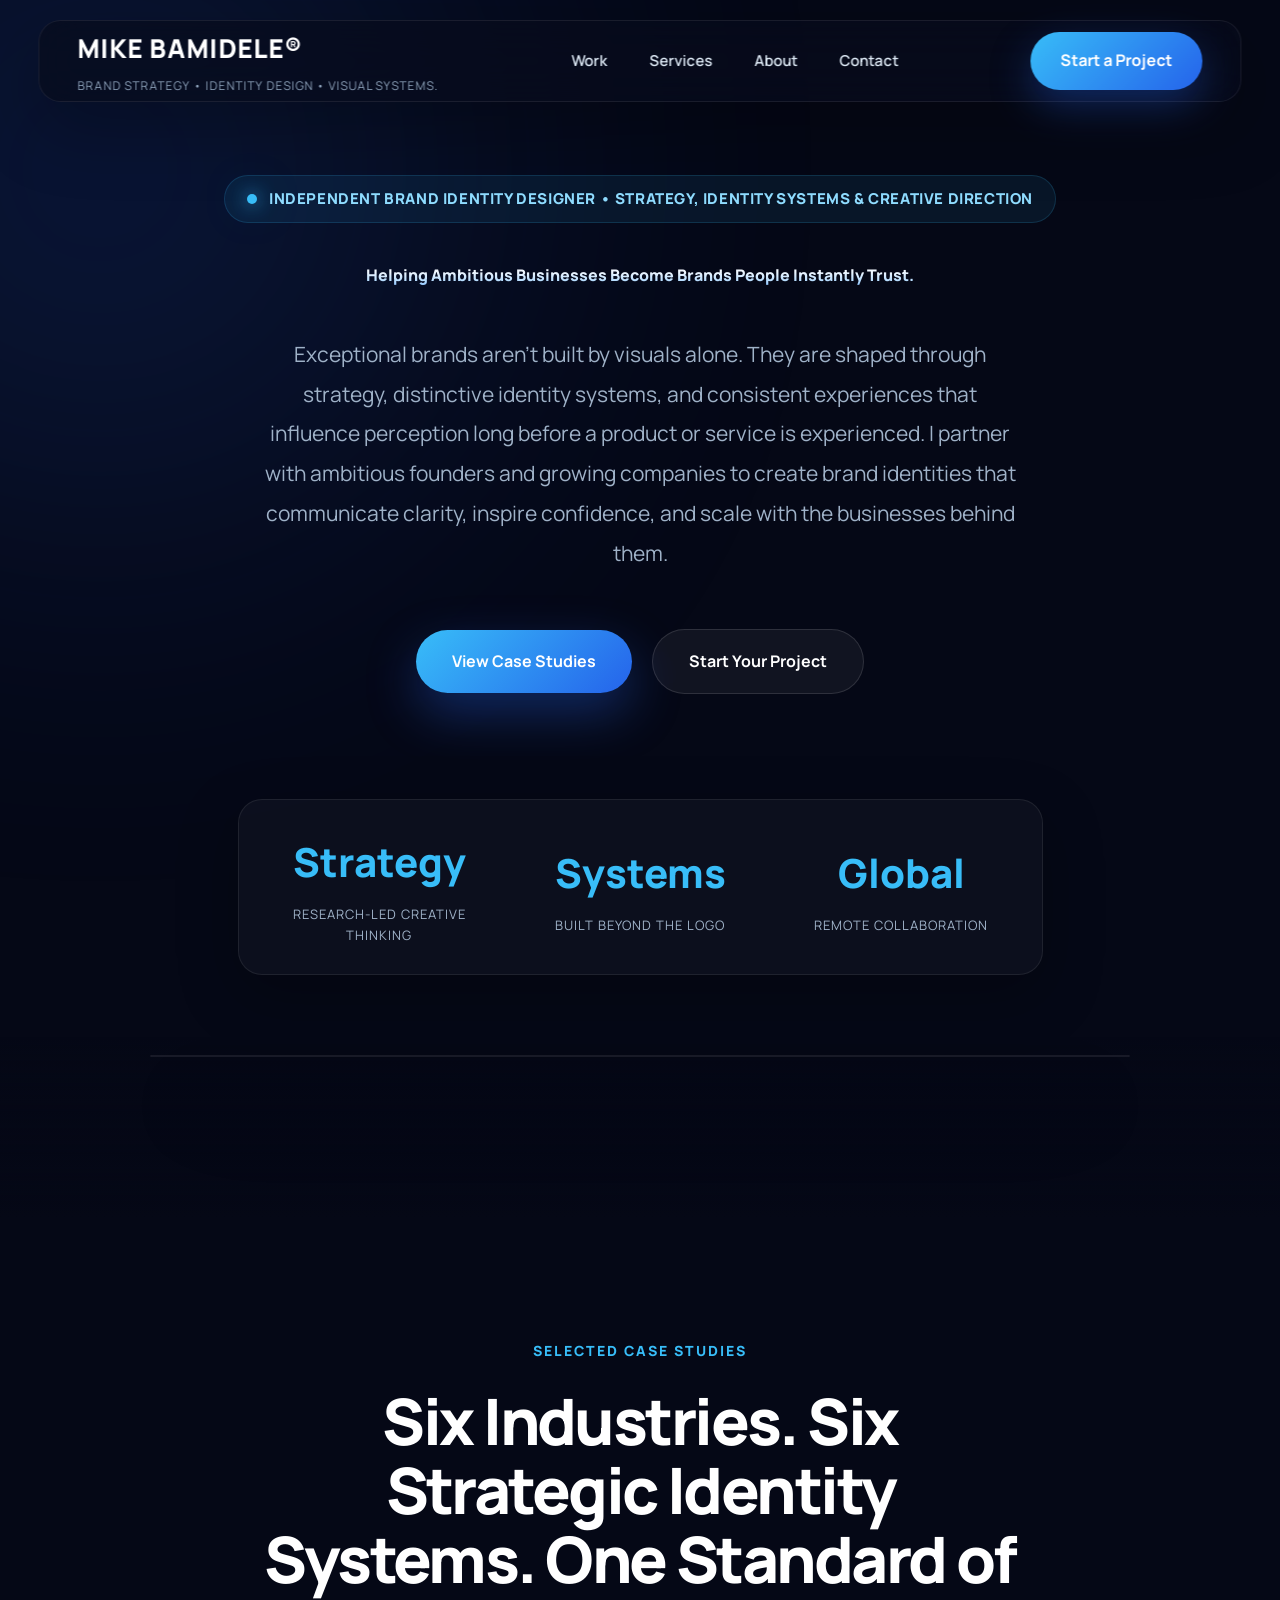
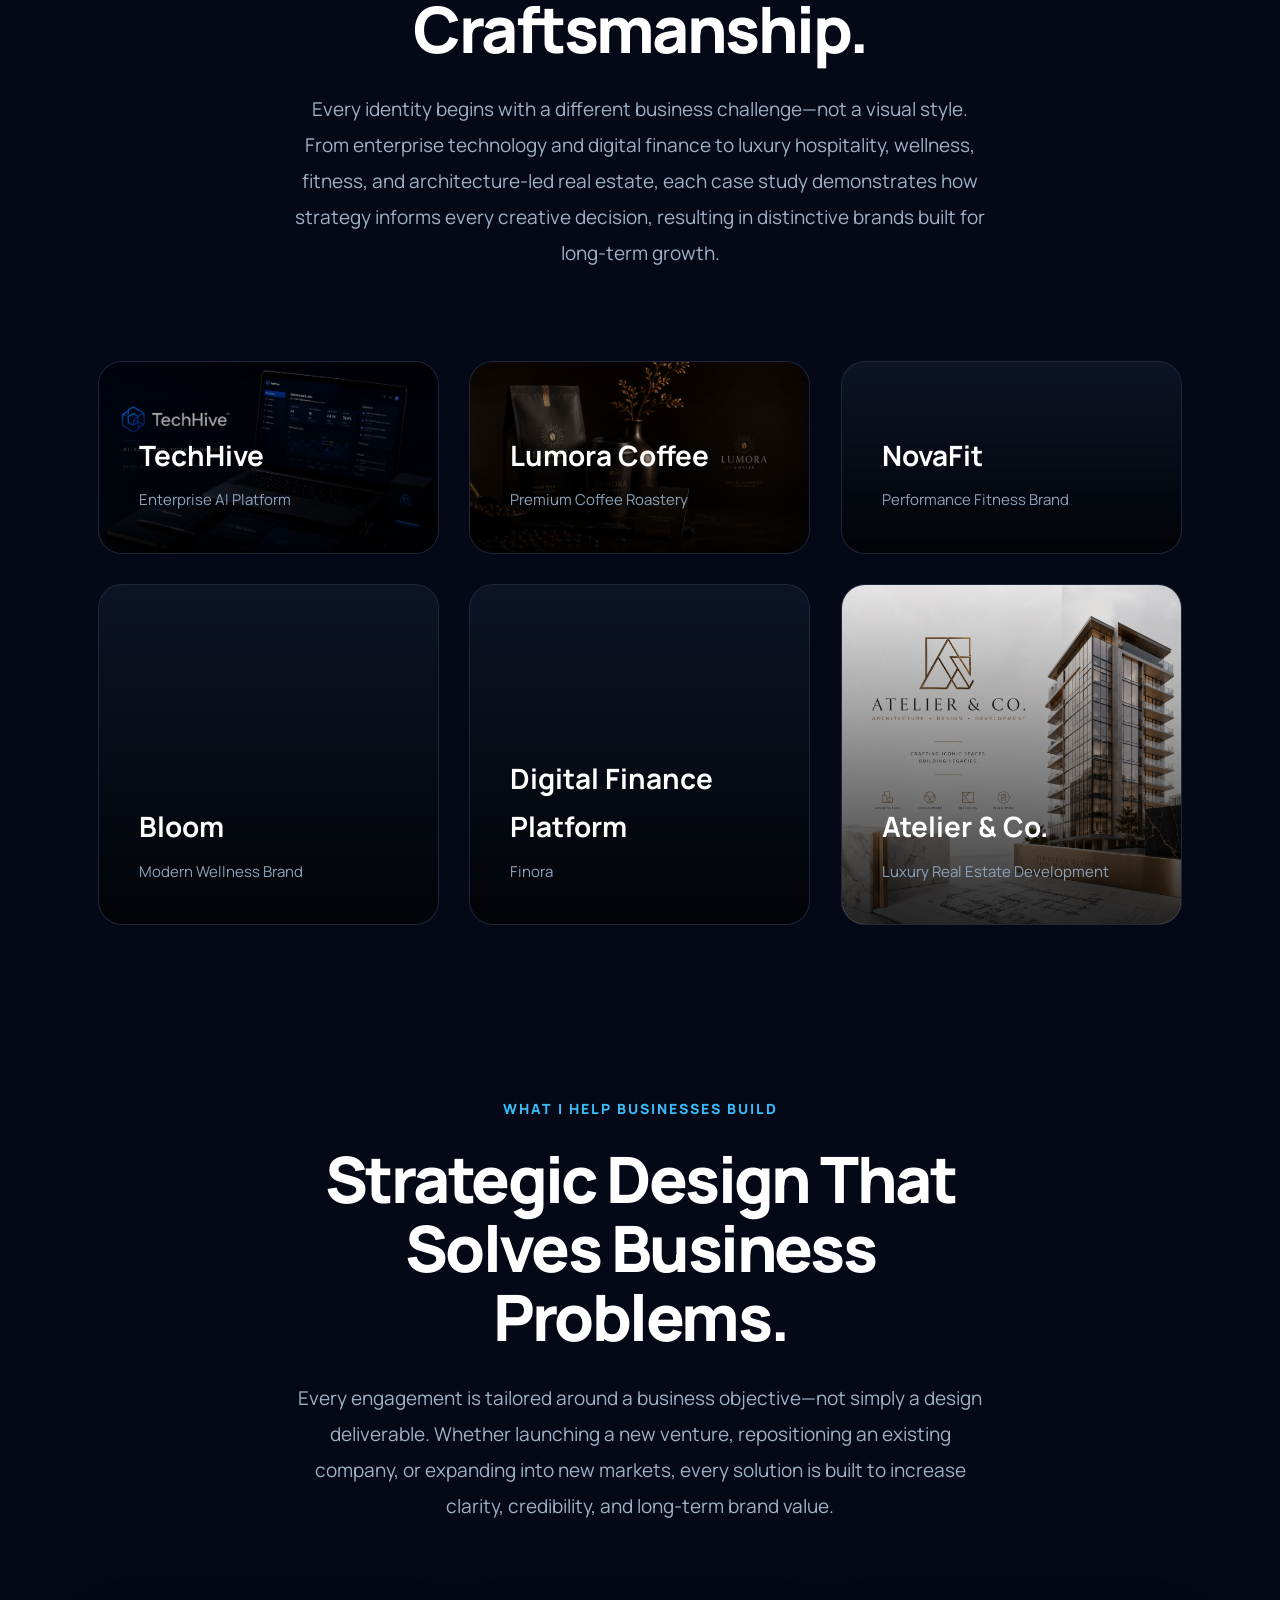
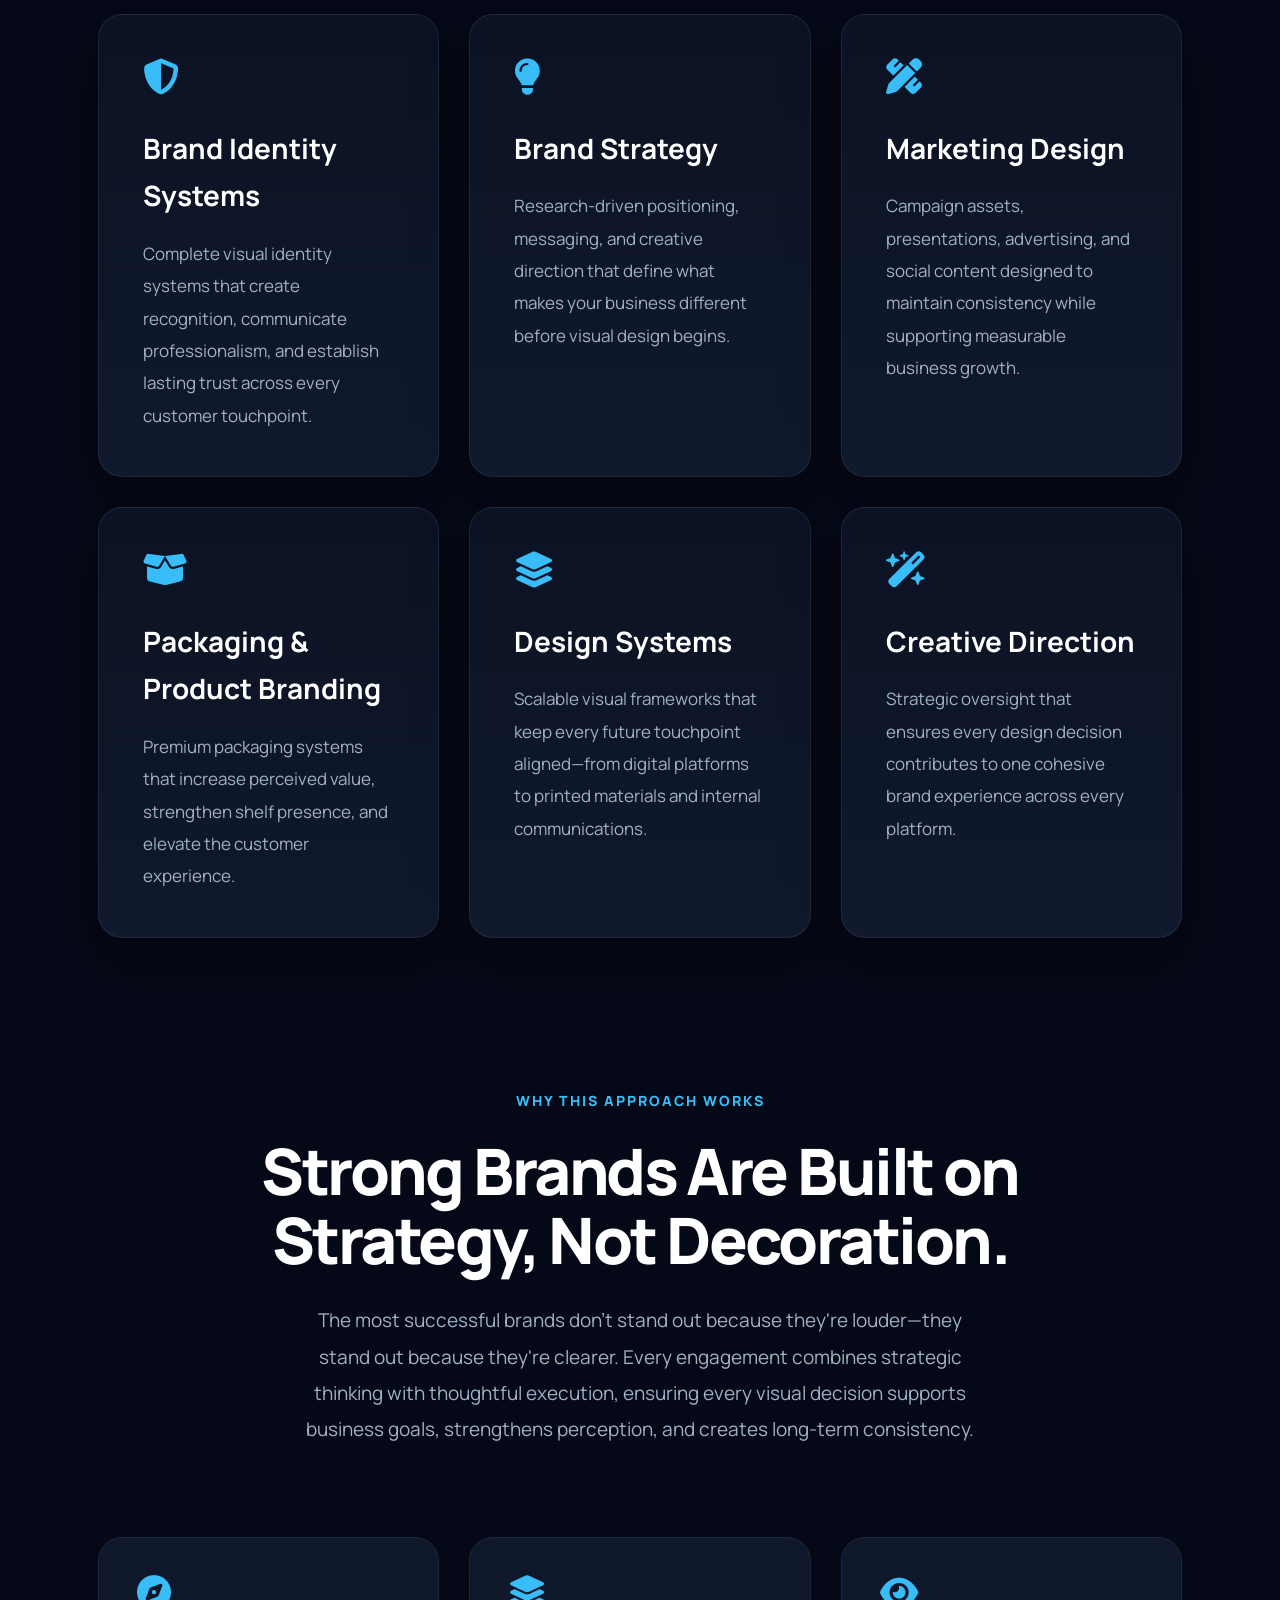
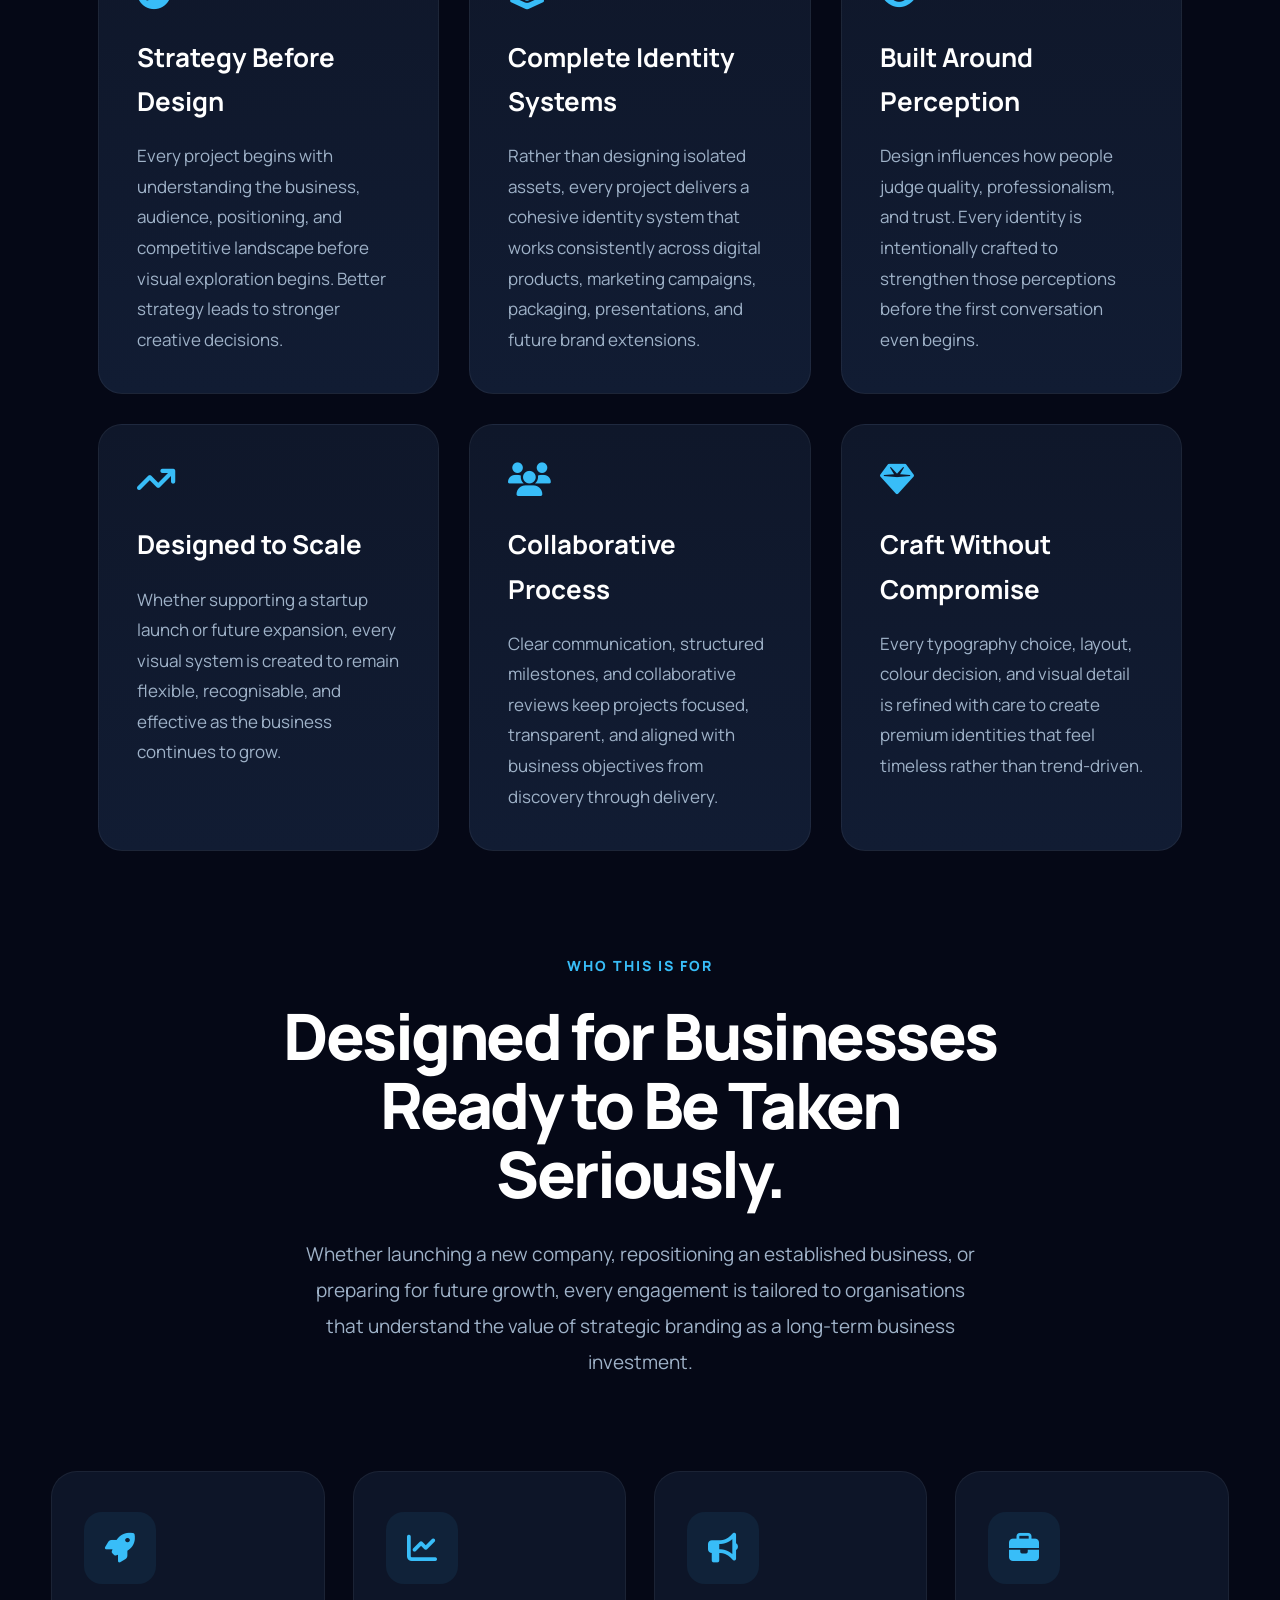
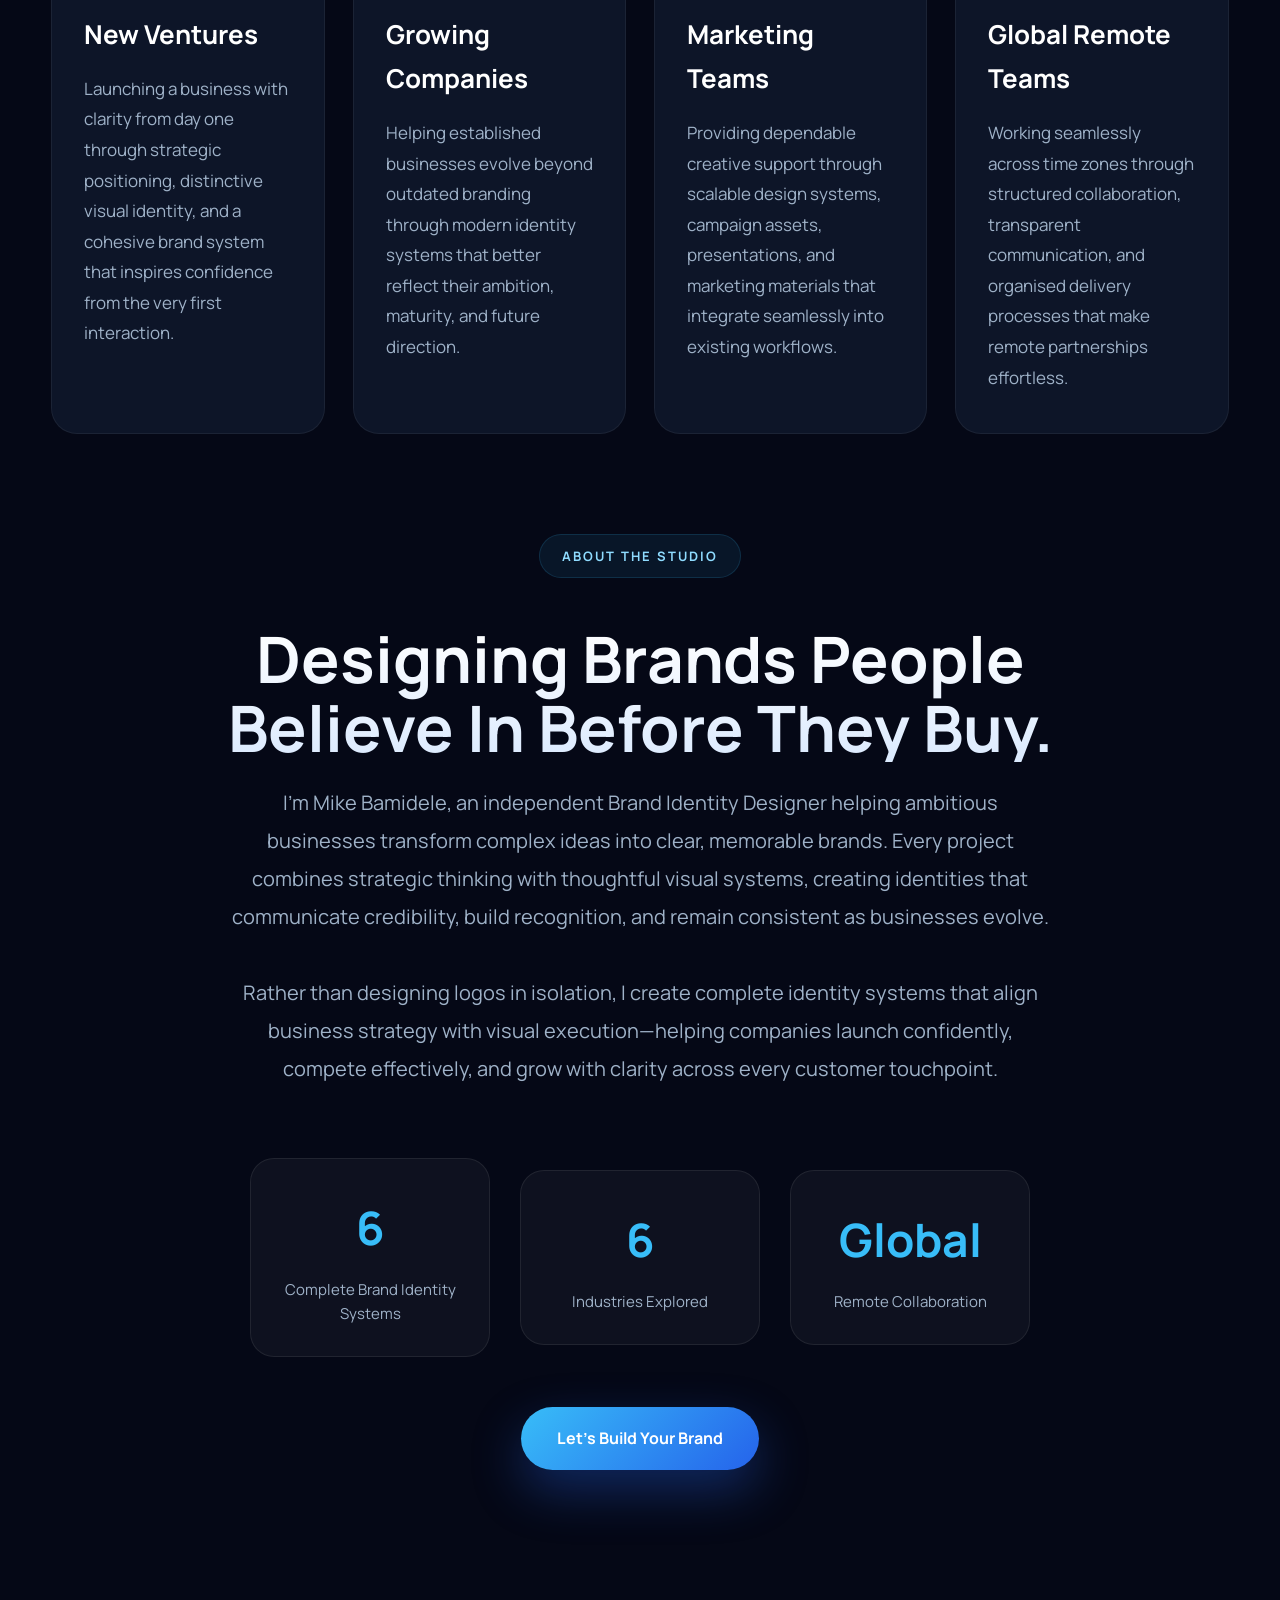
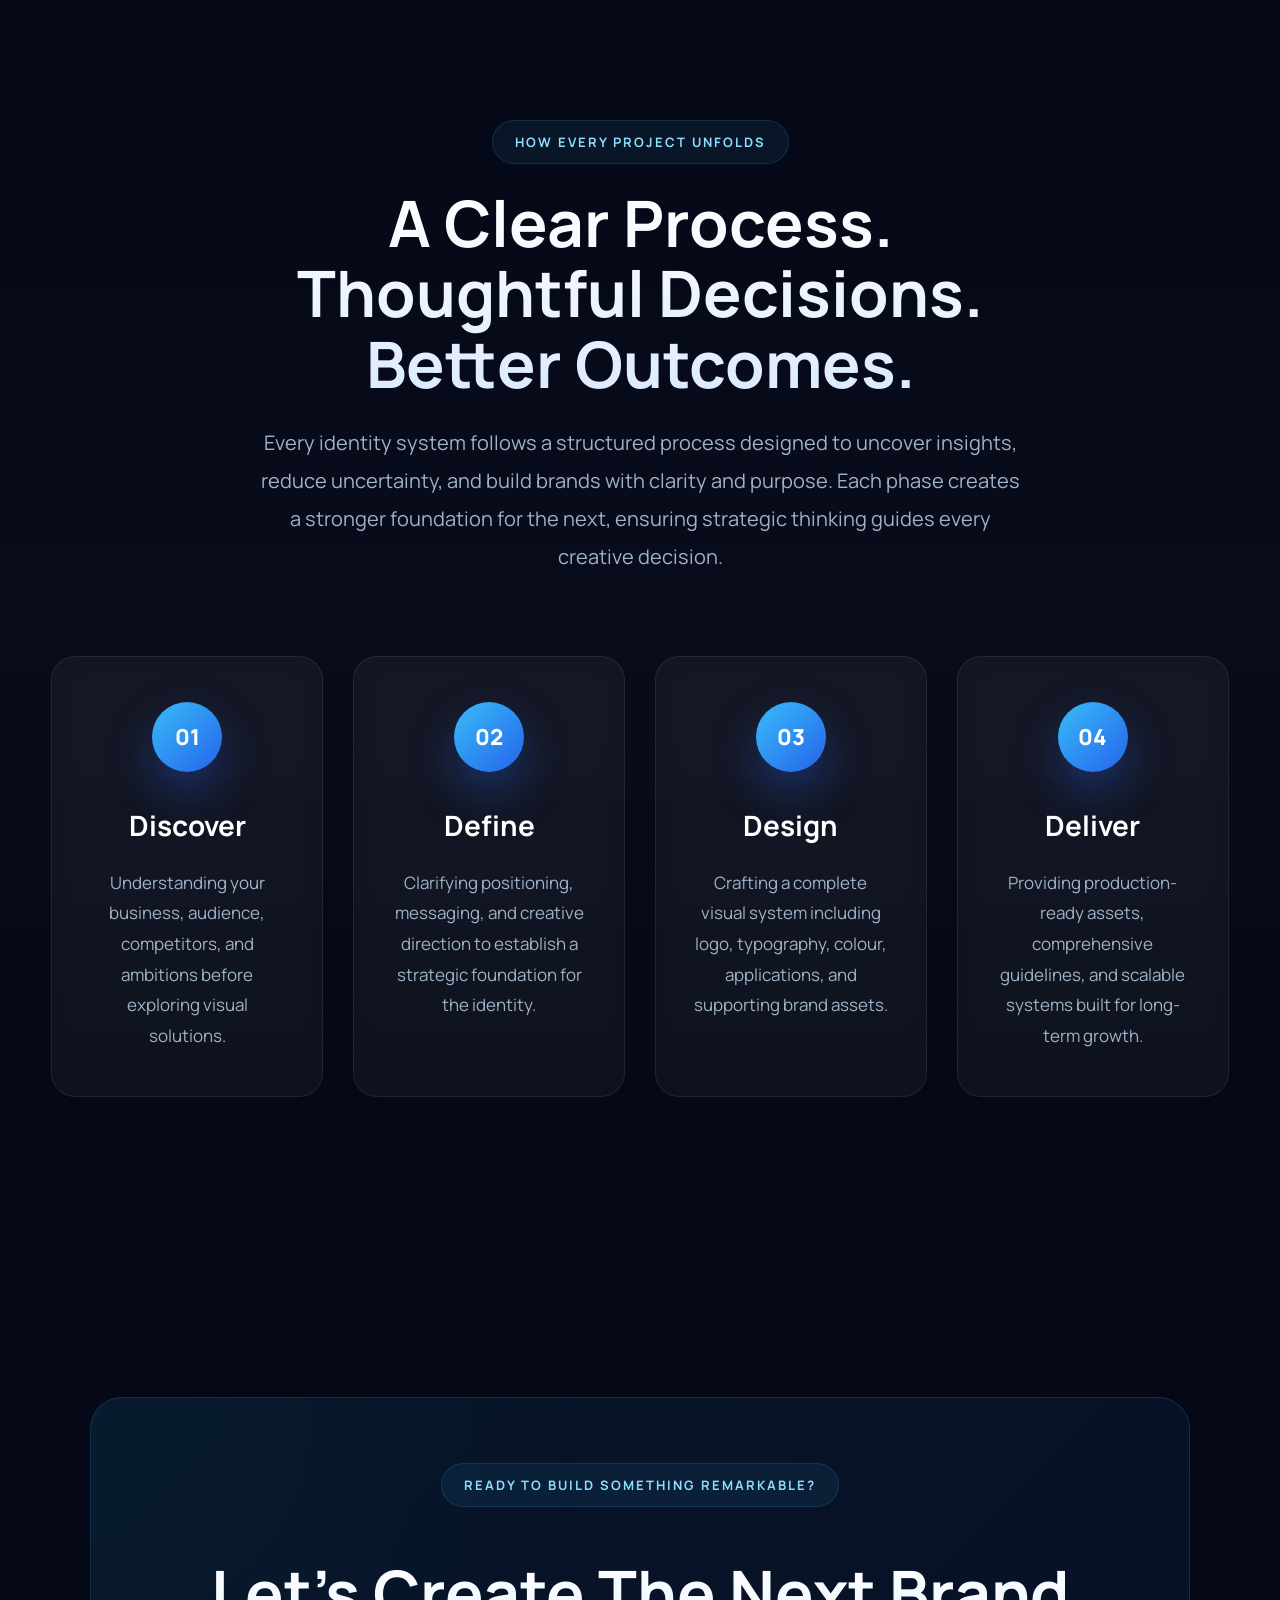
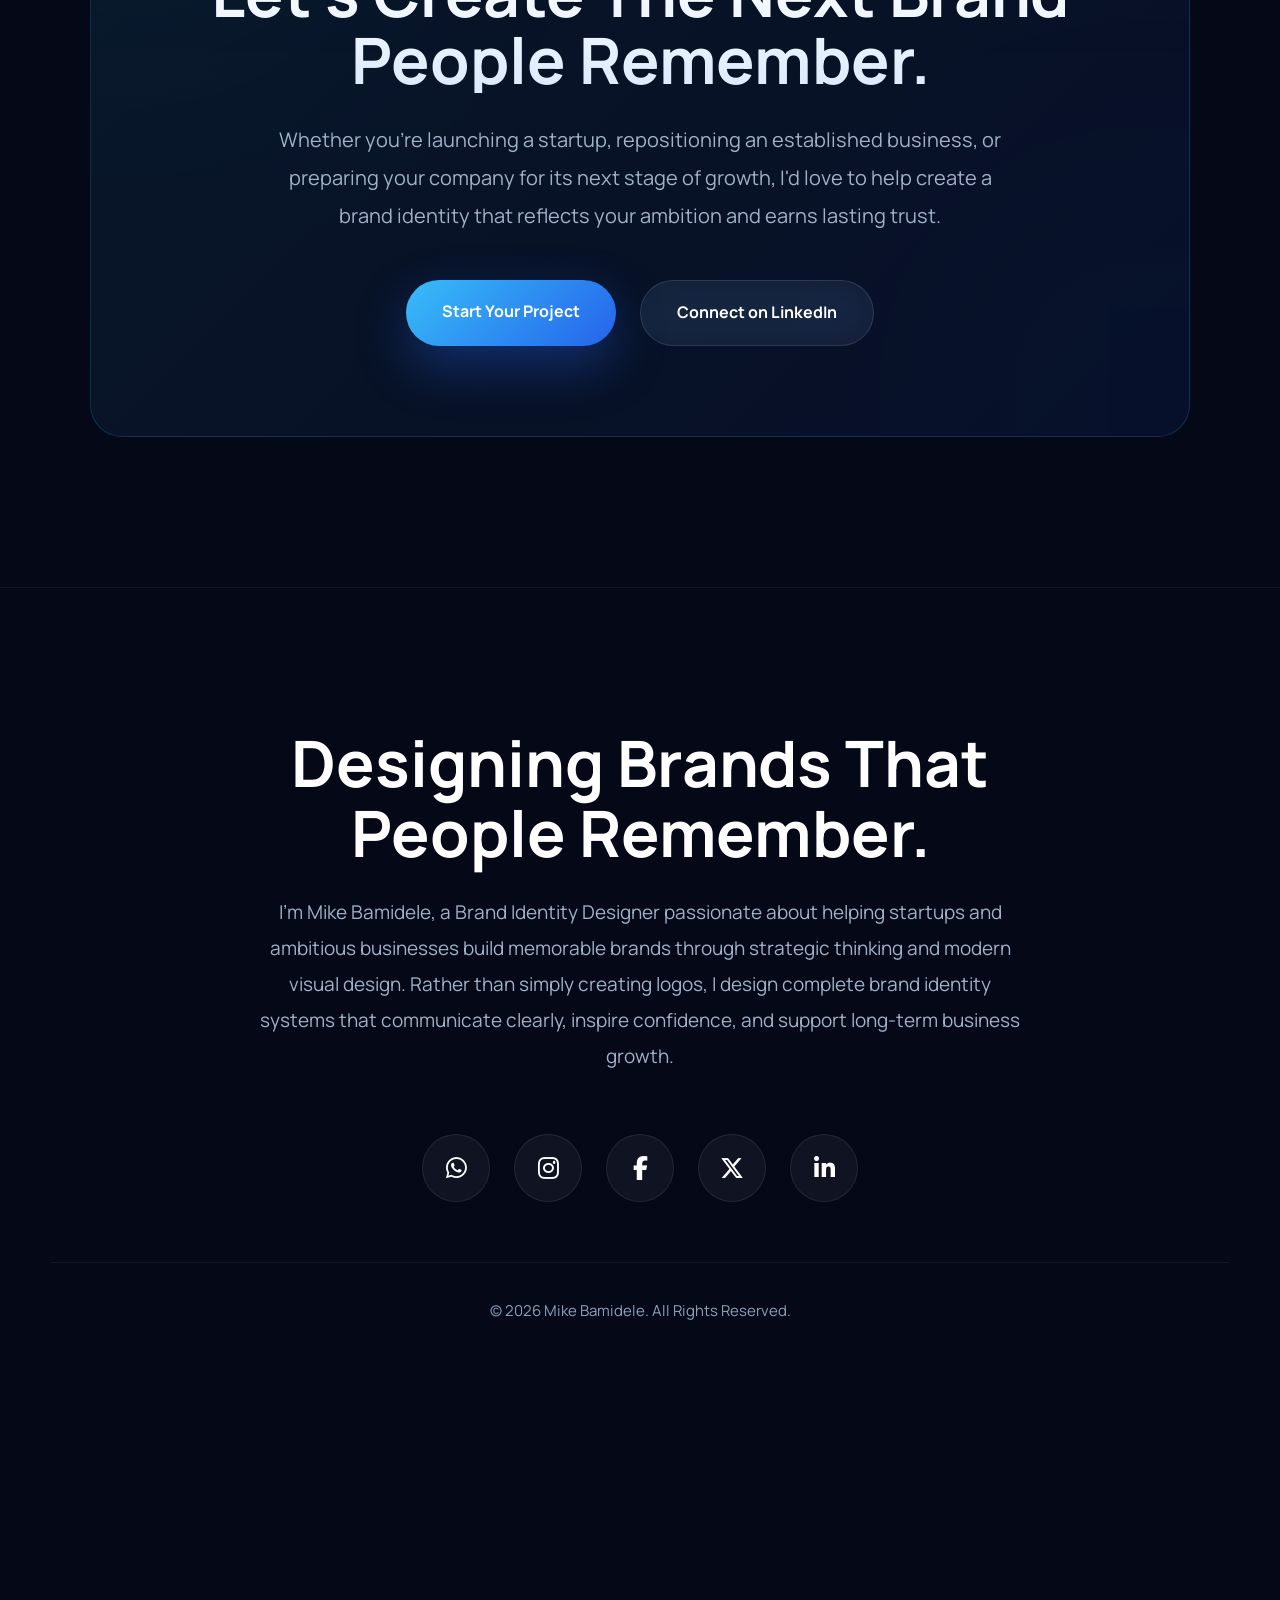
==== commit 5b059eac: "Add files via upload" ====
--- a/index.html
+++ b/index.html
@@ -32,7 +32,7 @@
 
 <link
 rel="canonical"
-href="https://yourdomain.com">
+href="https://mikebamidele.netlify.app">
 
 <meta
 property="og:type"
@@ -48,11 +48,11 @@
 
 <meta
 property="og:image"
-content="images/finora/hero.png">
+content="https://mikebamidele.netlify.app/images/social-preview.jpg">
 
 <meta
 property="og:url"
-content="https://yourdomain.com">
+content="https://mikebamidele.netlify.app">
 
 <meta
 property="og:site_name"
@@ -72,7 +72,7 @@
 
 <meta
 name="twitter:image"
-content="images/finora/hero.png">
+content="https://mikebamidele.netlify.app/images/social-preview.jpg">
 
 <link
 rel="dns-prefetch"
@@ -92,8 +92,6 @@
 
 <link rel="stylesheet"
 href="https://cdnjs.cloudflare.com/ajax/libs/font-awesome/6.5.2/css/all.min.css">
-
-</head>
 
 <script type="application/ld+json">
 {
@@ -102,13 +100,15 @@
   "name":"Mike Bamidele",
   "jobTitle":"Brand Identity Designer",
   "description":"Independent Brand Identity Designer creating premium identity systems for ambitious businesses.",
-  "url":"https://yourdomain.com",
+  "url":"https://mikebamidele.netlify.app",
   "sameAs":[
     "https://www.linkedin.com/in/mike-bamidele"
   ]
 }
 </script>
 
+</head>
+
 <body>
 
 <!-- ================= NAVIGATION ================= -->
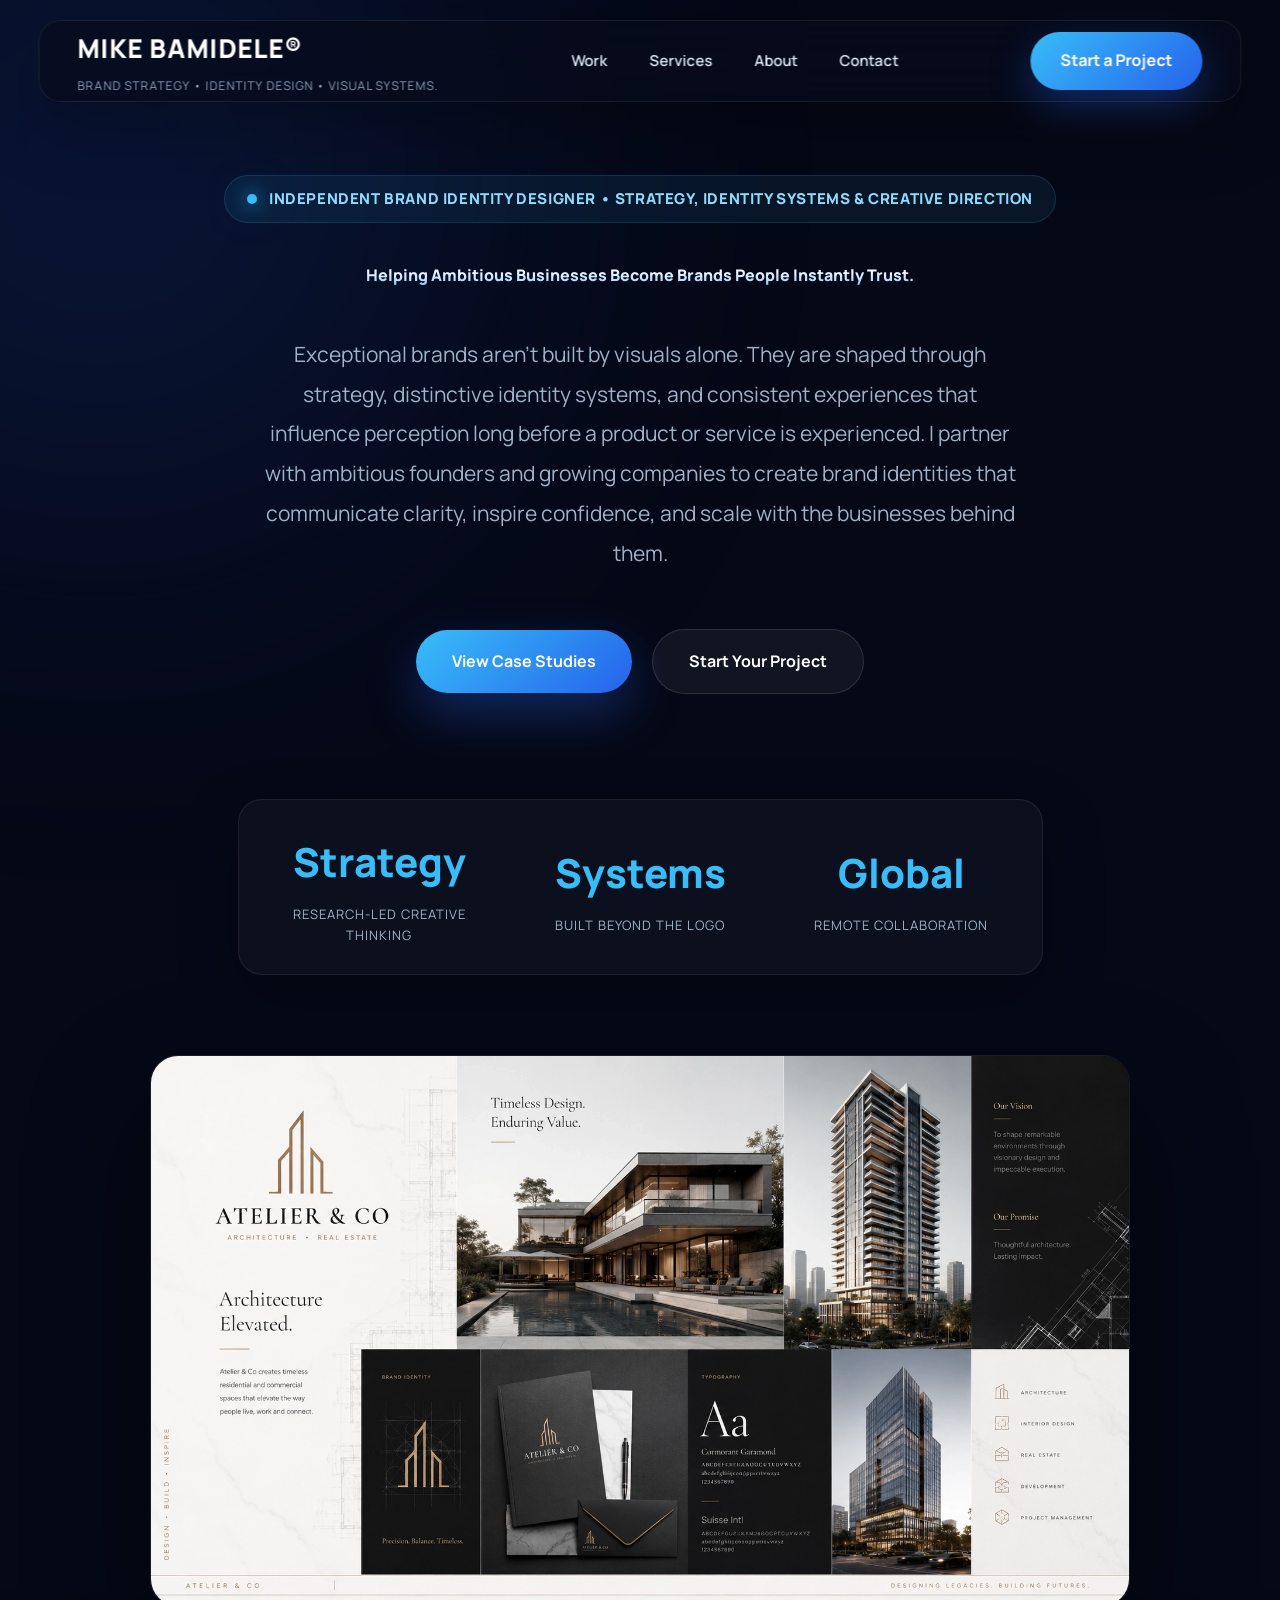
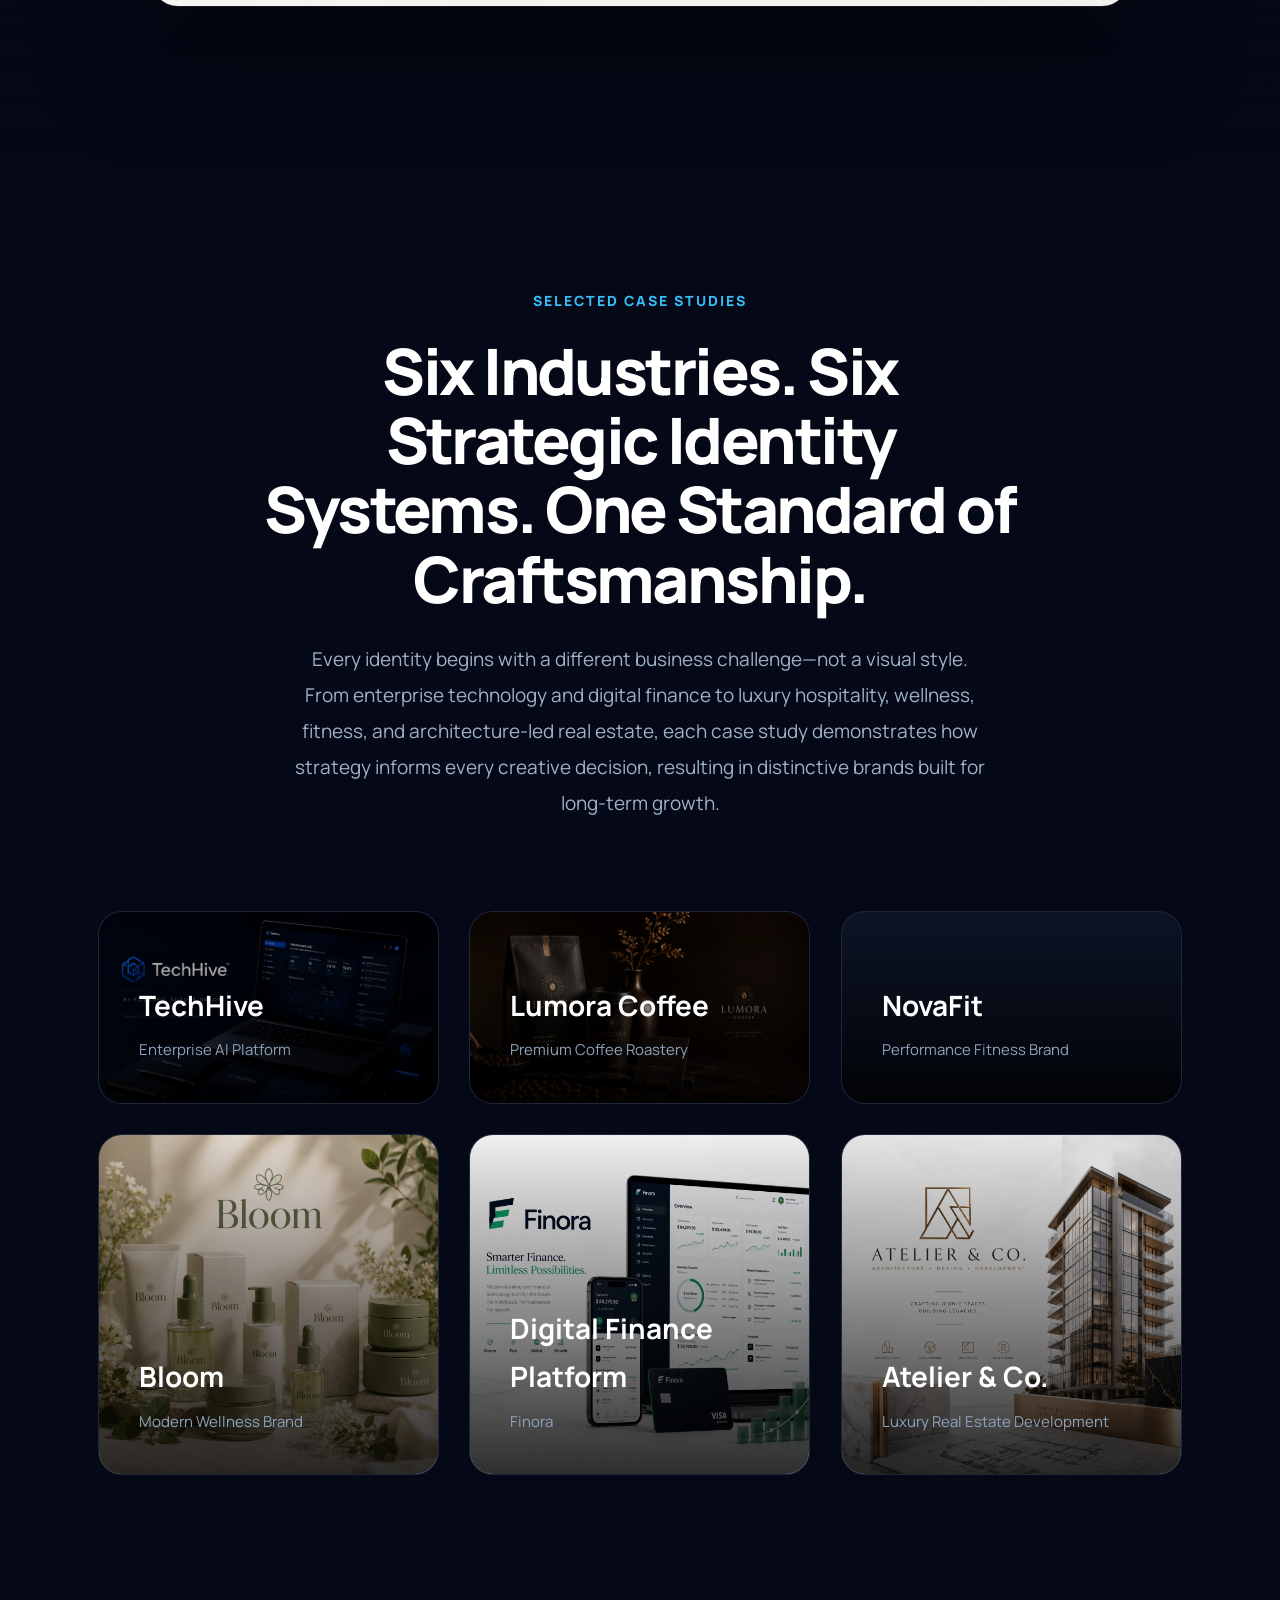
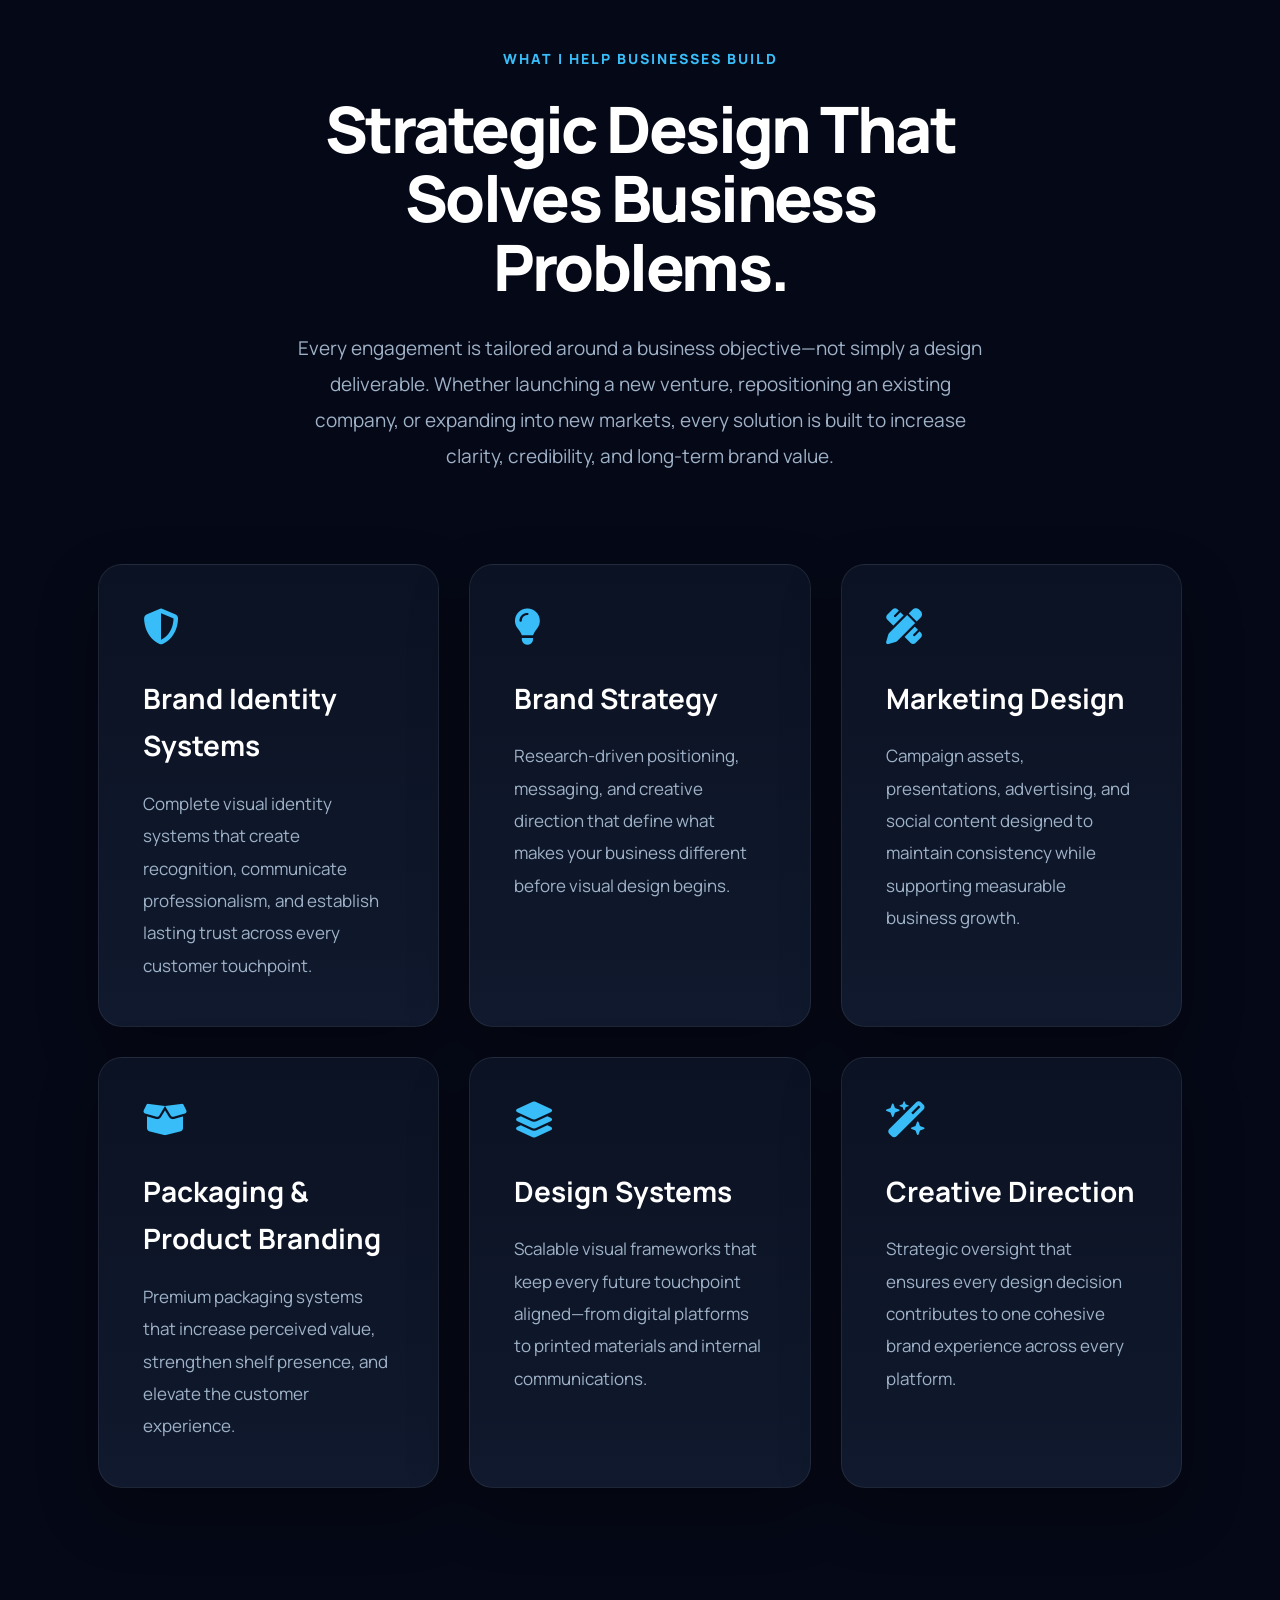
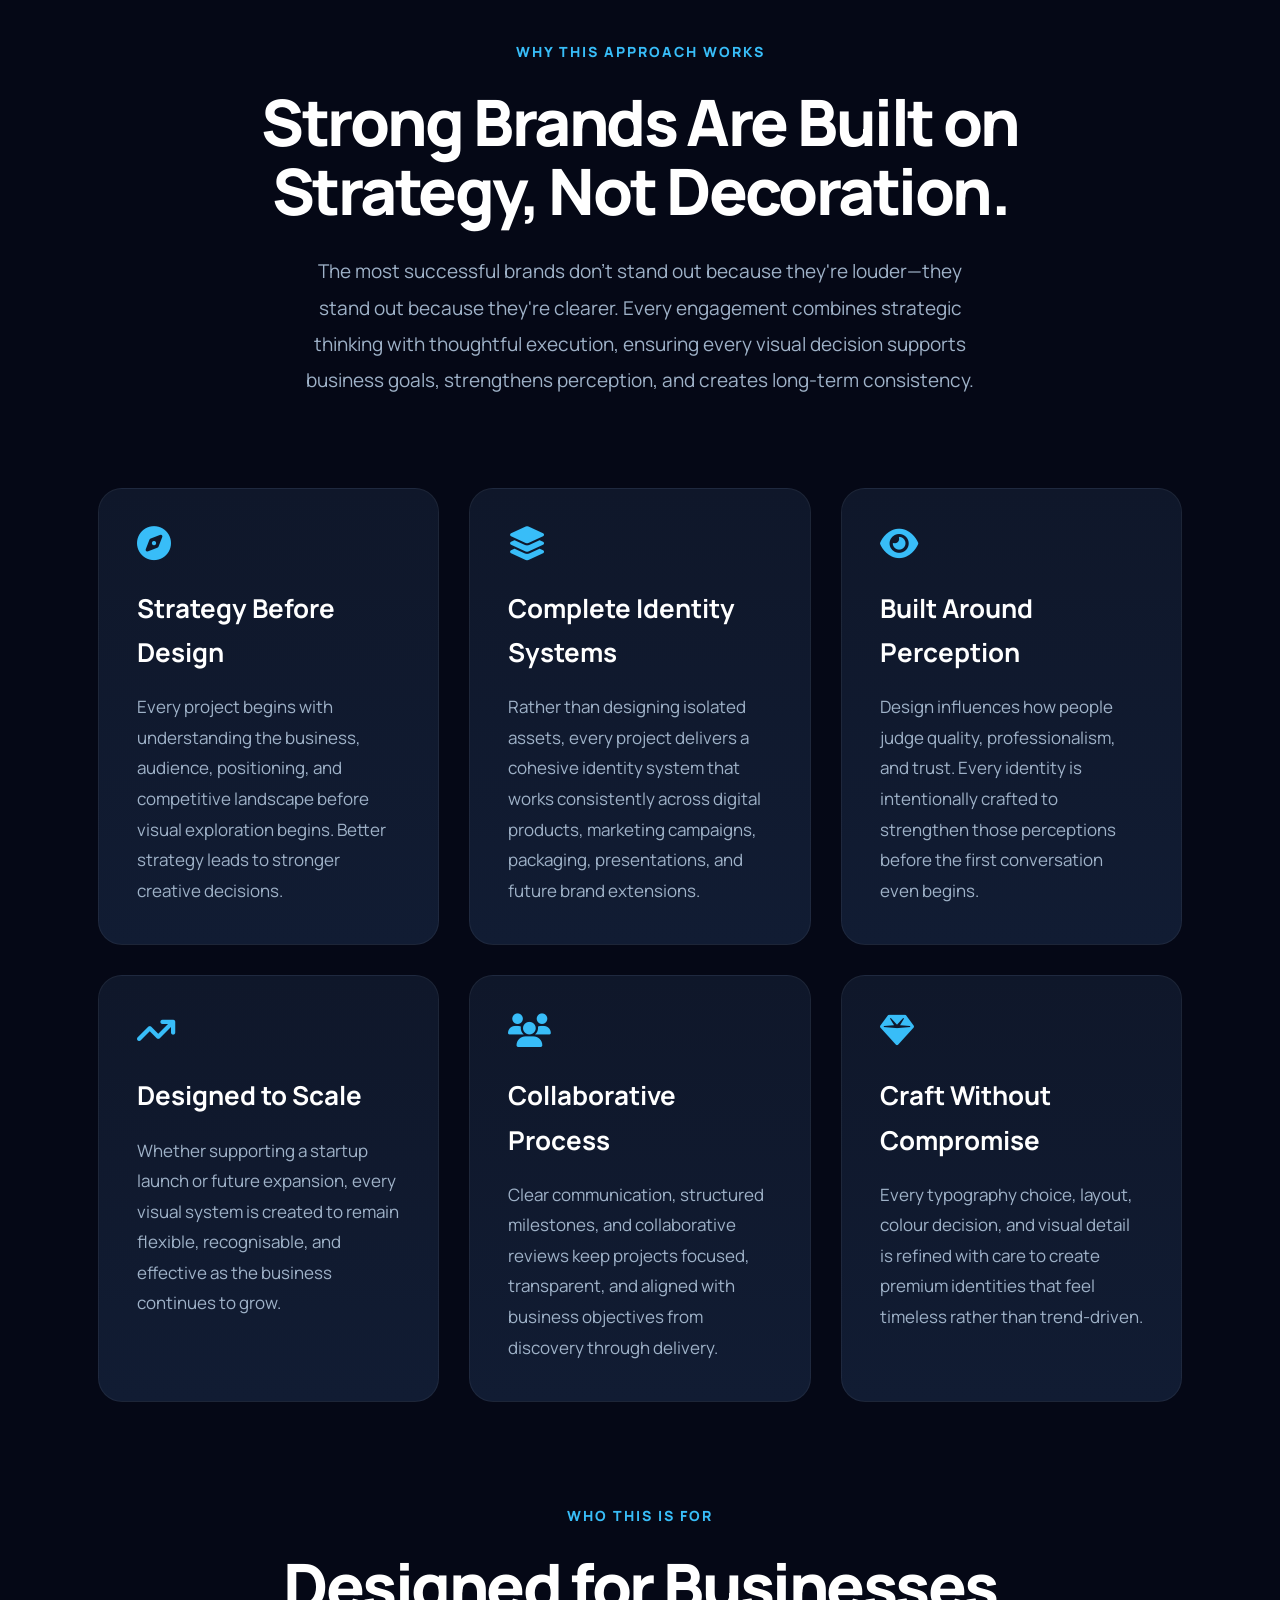
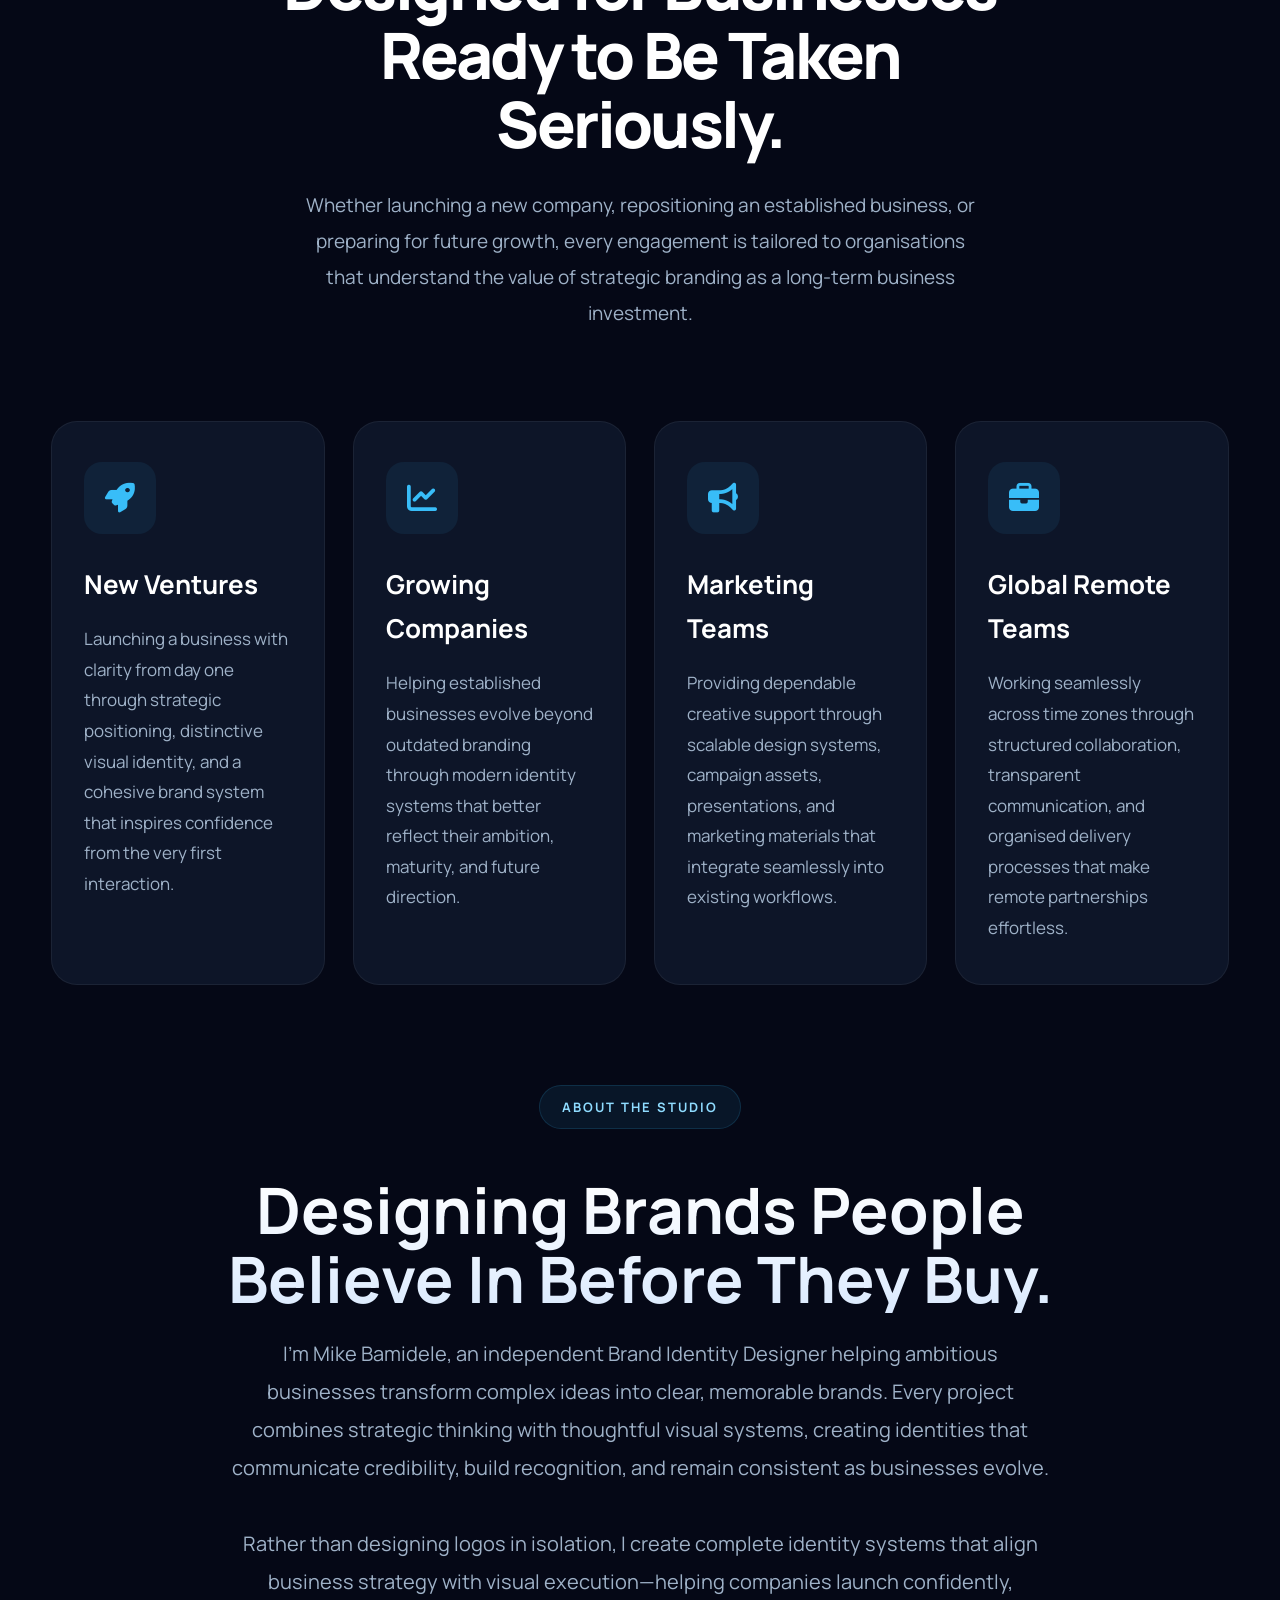
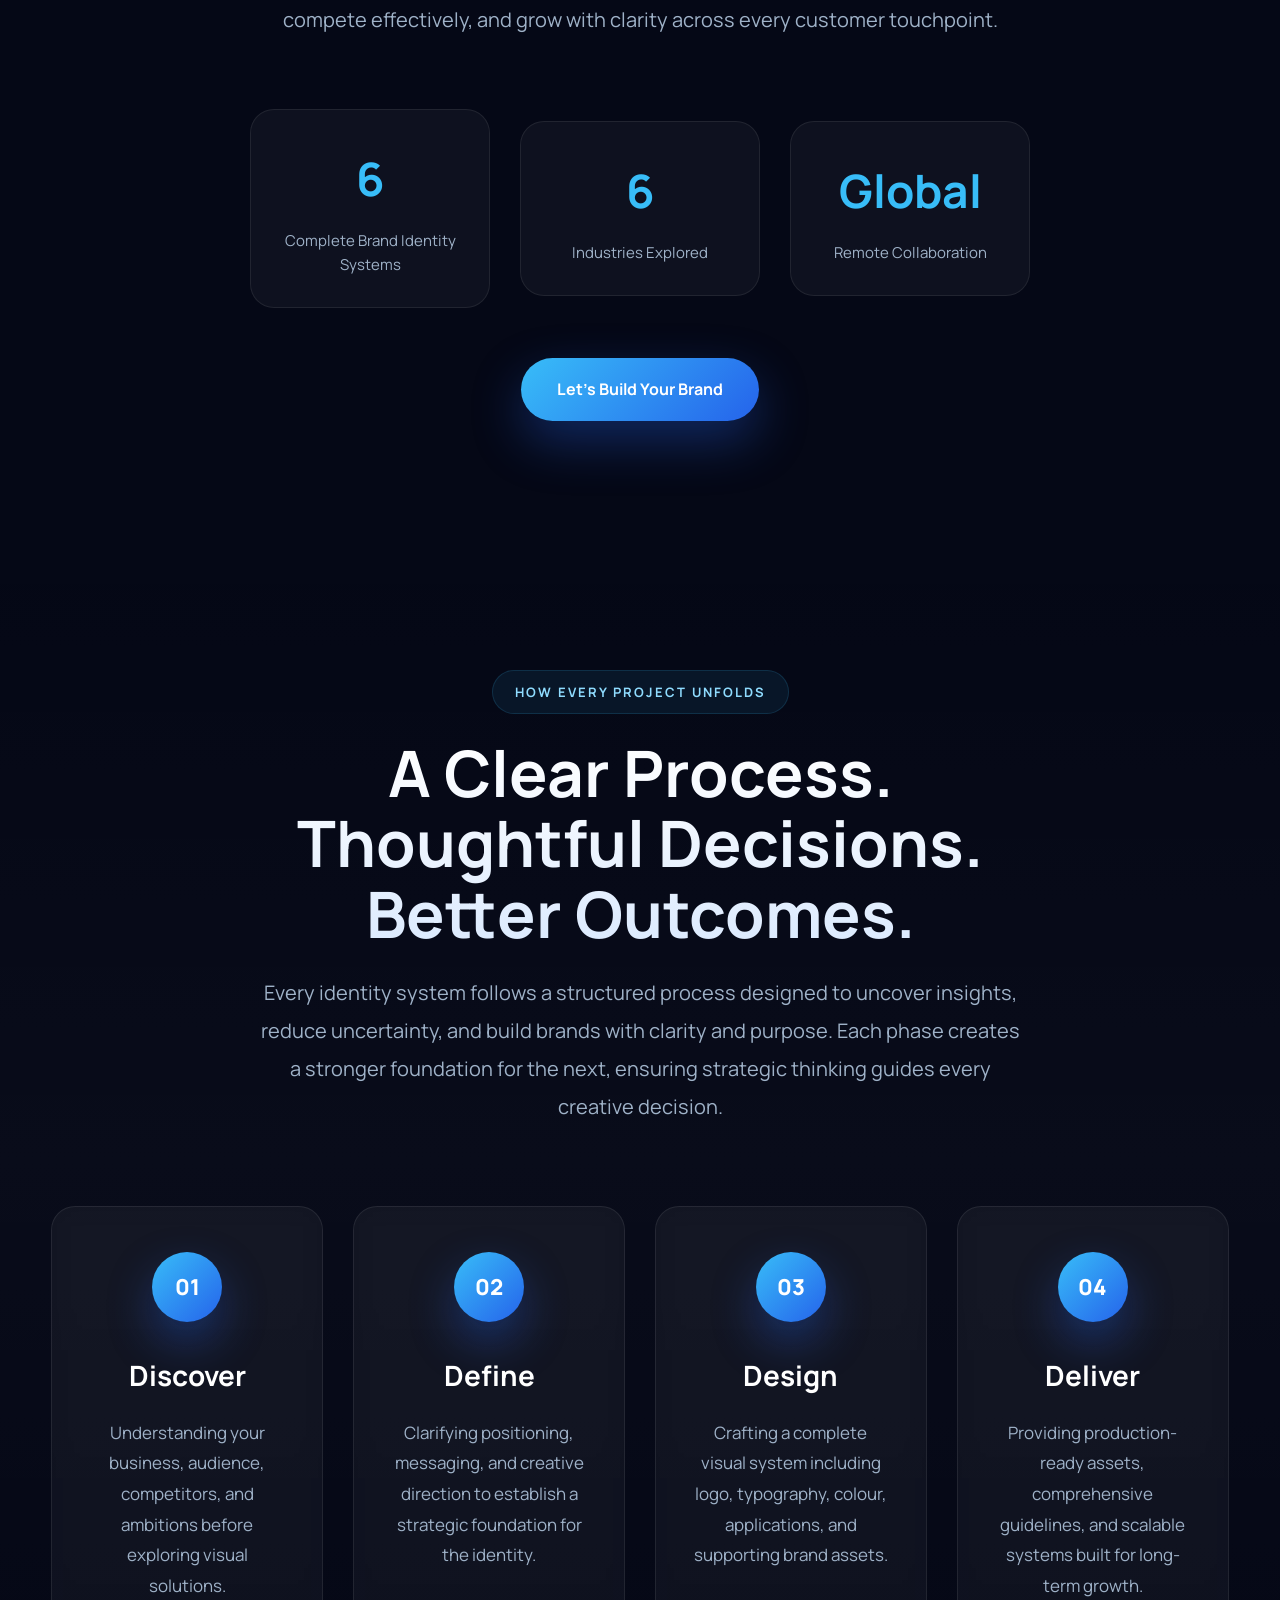
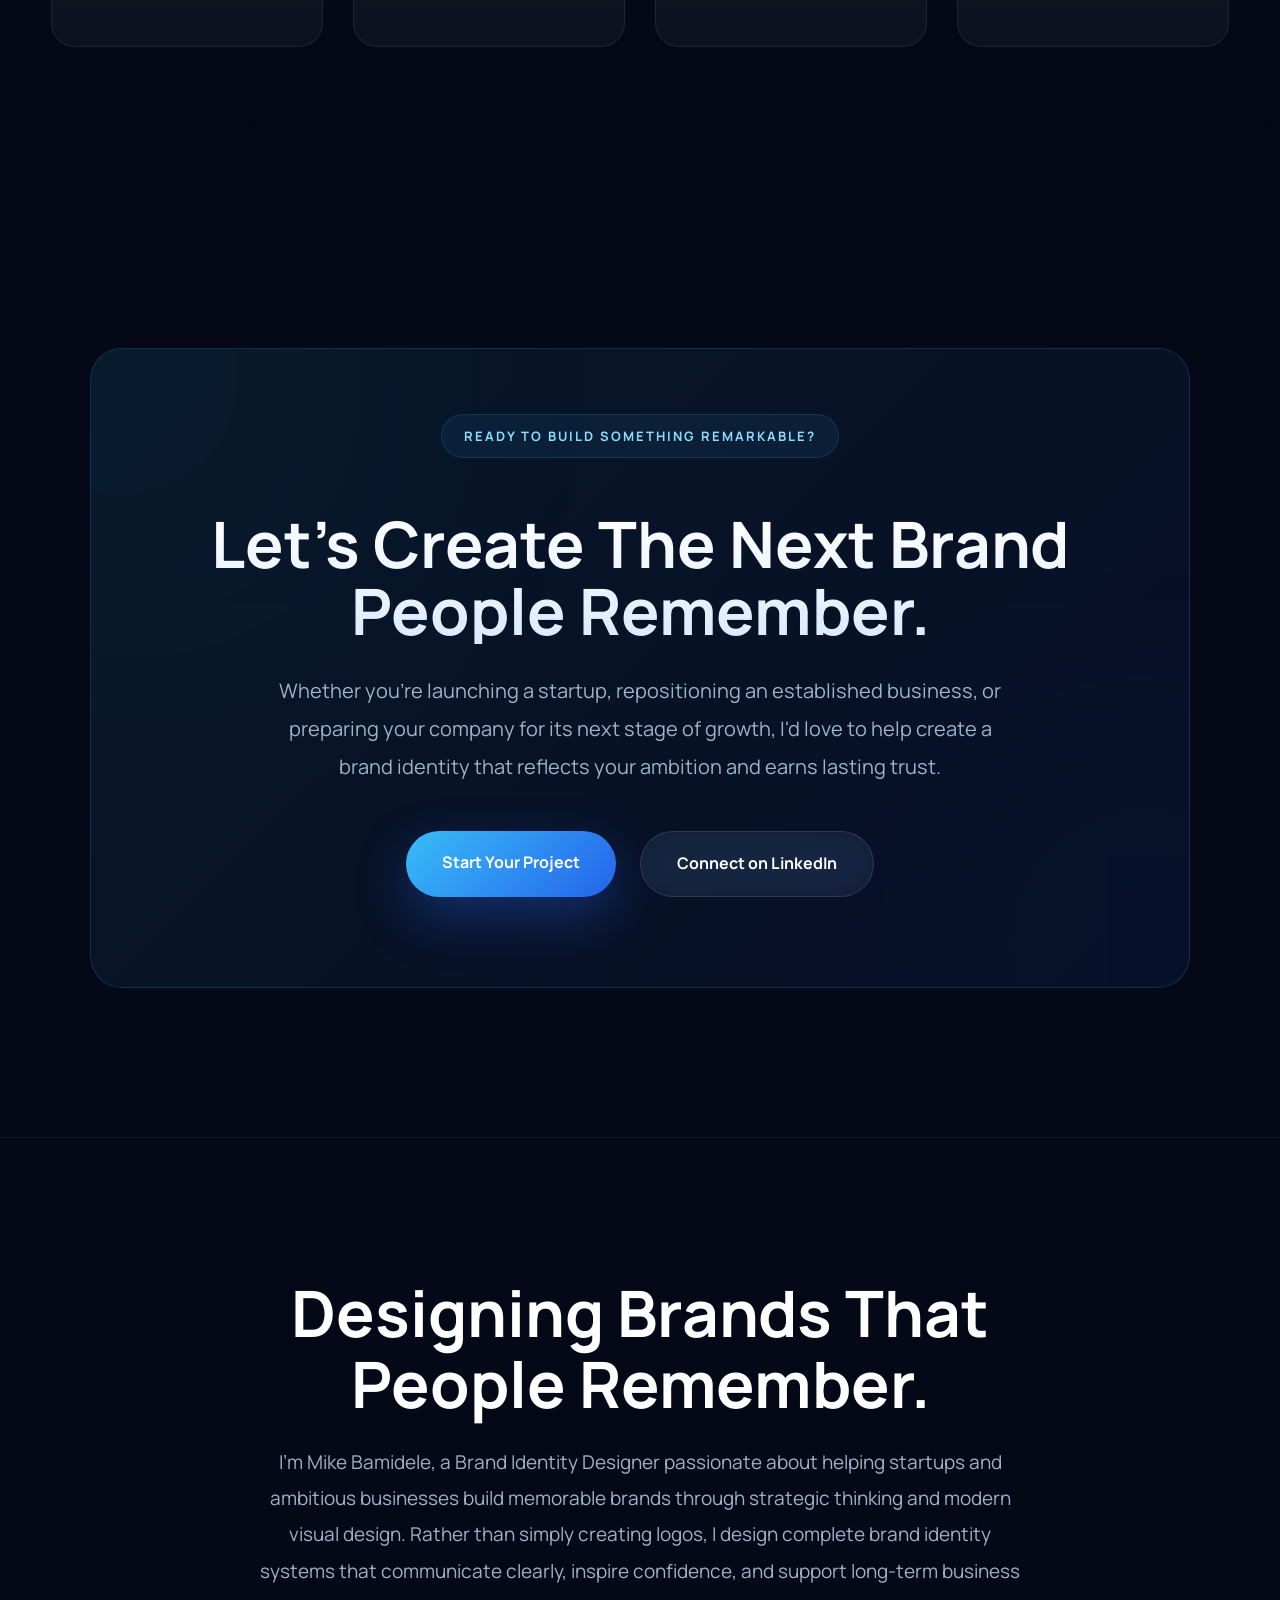
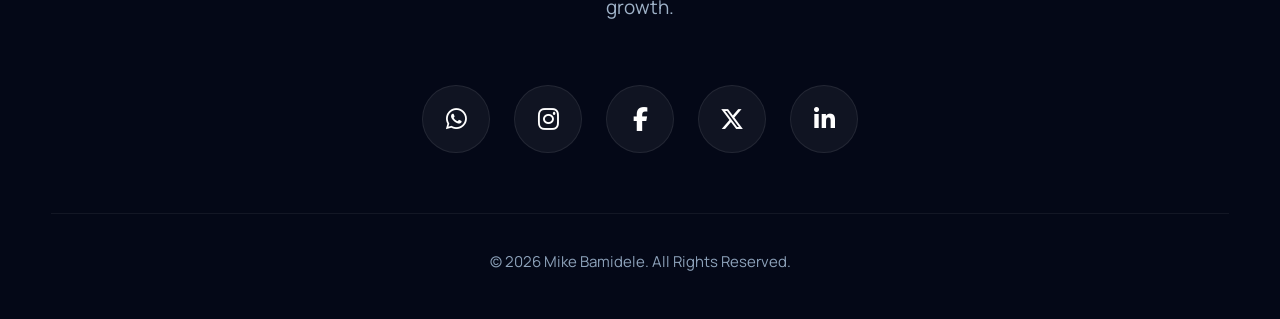
==== commit 393053d9: "Add files via upload" ====
--- a/index.html
+++ b/index.html
@@ -6,13 +6,11 @@
 <meta charset="UTF-8">
 <meta name="viewport" content="width=device-width, initial-scale=1.0">
 
-<title>
-Mike Bamidele | Brand Identity Designer for Startups, SaaS & Luxury Brands
-</title>
+<title>Mike Bamidele® | Brand Identity Designer</title>
 
 <meta
 name="description"
-content="Independent Brand Identity Designer helping startups, technology companies and ambitious businesses build memorable brands through strategy, identity systems and visual design.">
+content="Brand Identity Designer creating strategic brand systems, visual identities and creative direction for startups and ambitious businesses.">
 
 <meta
 name="keywords"
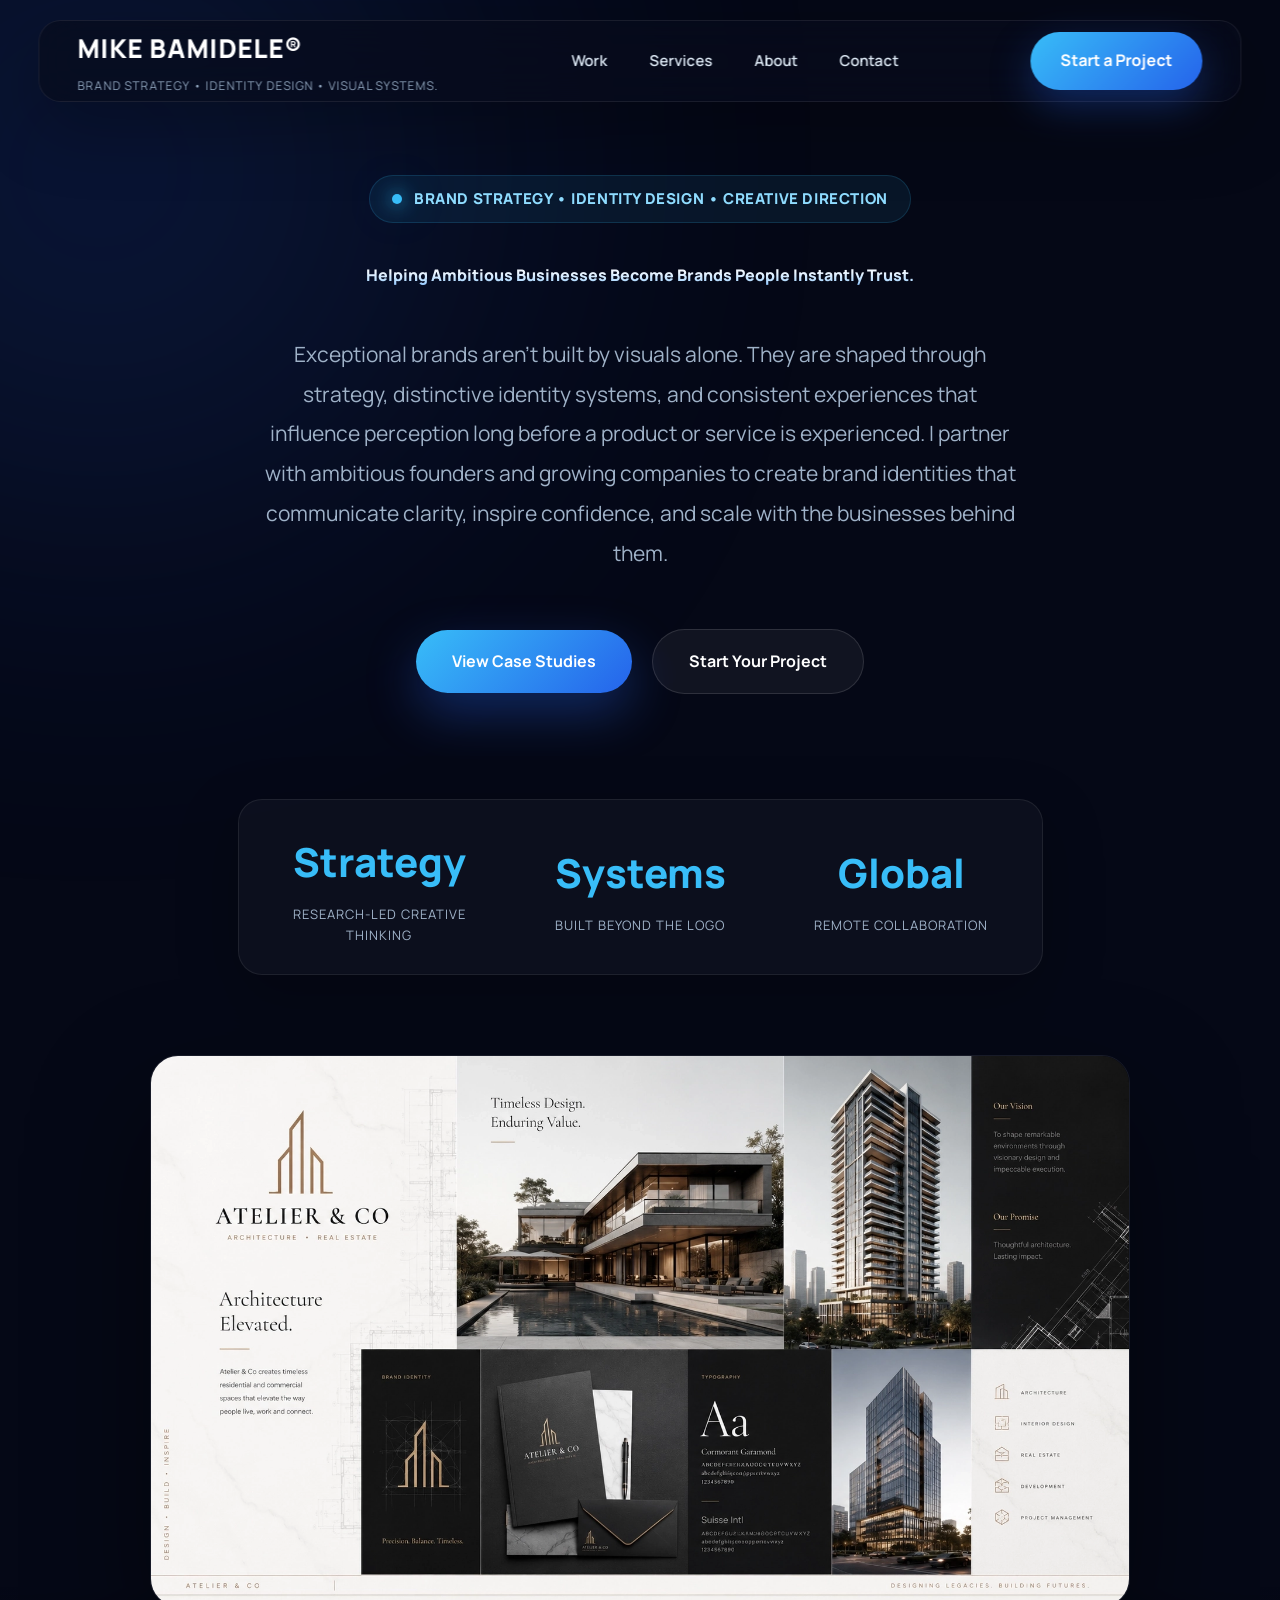
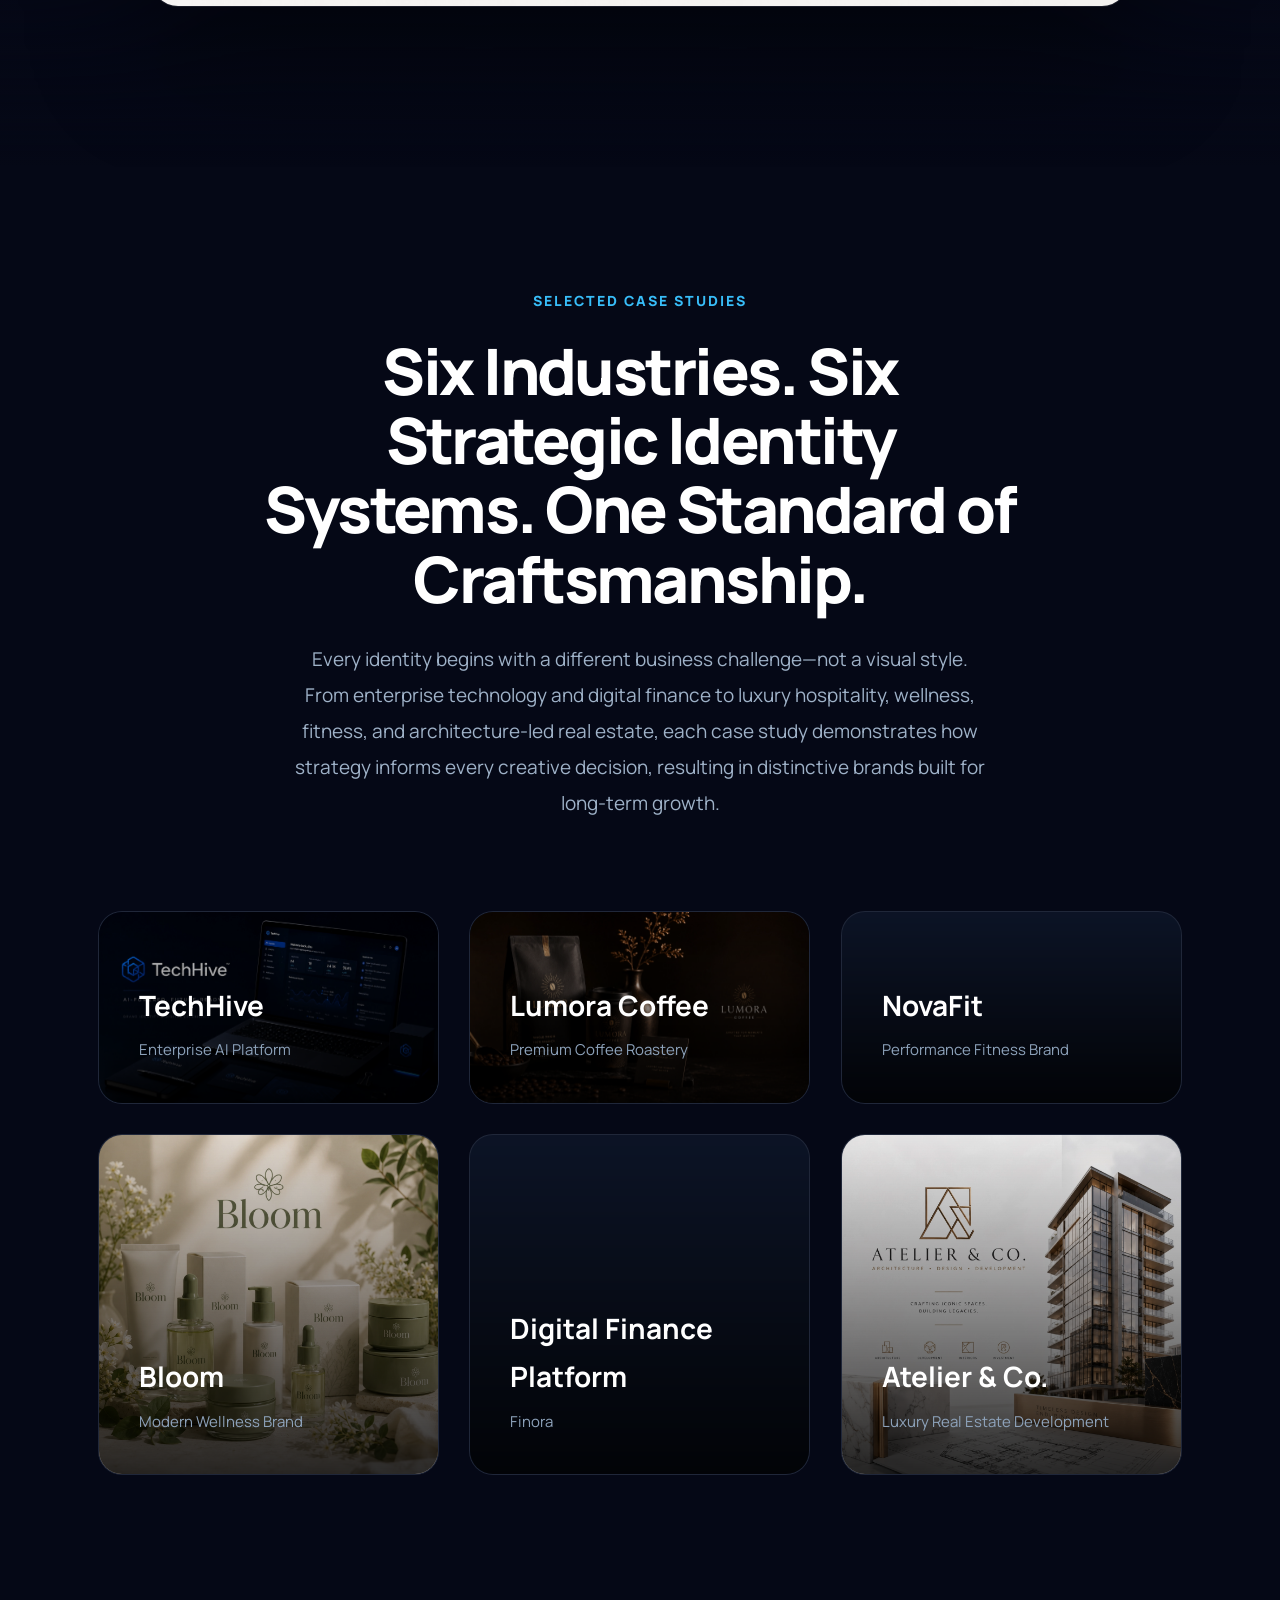
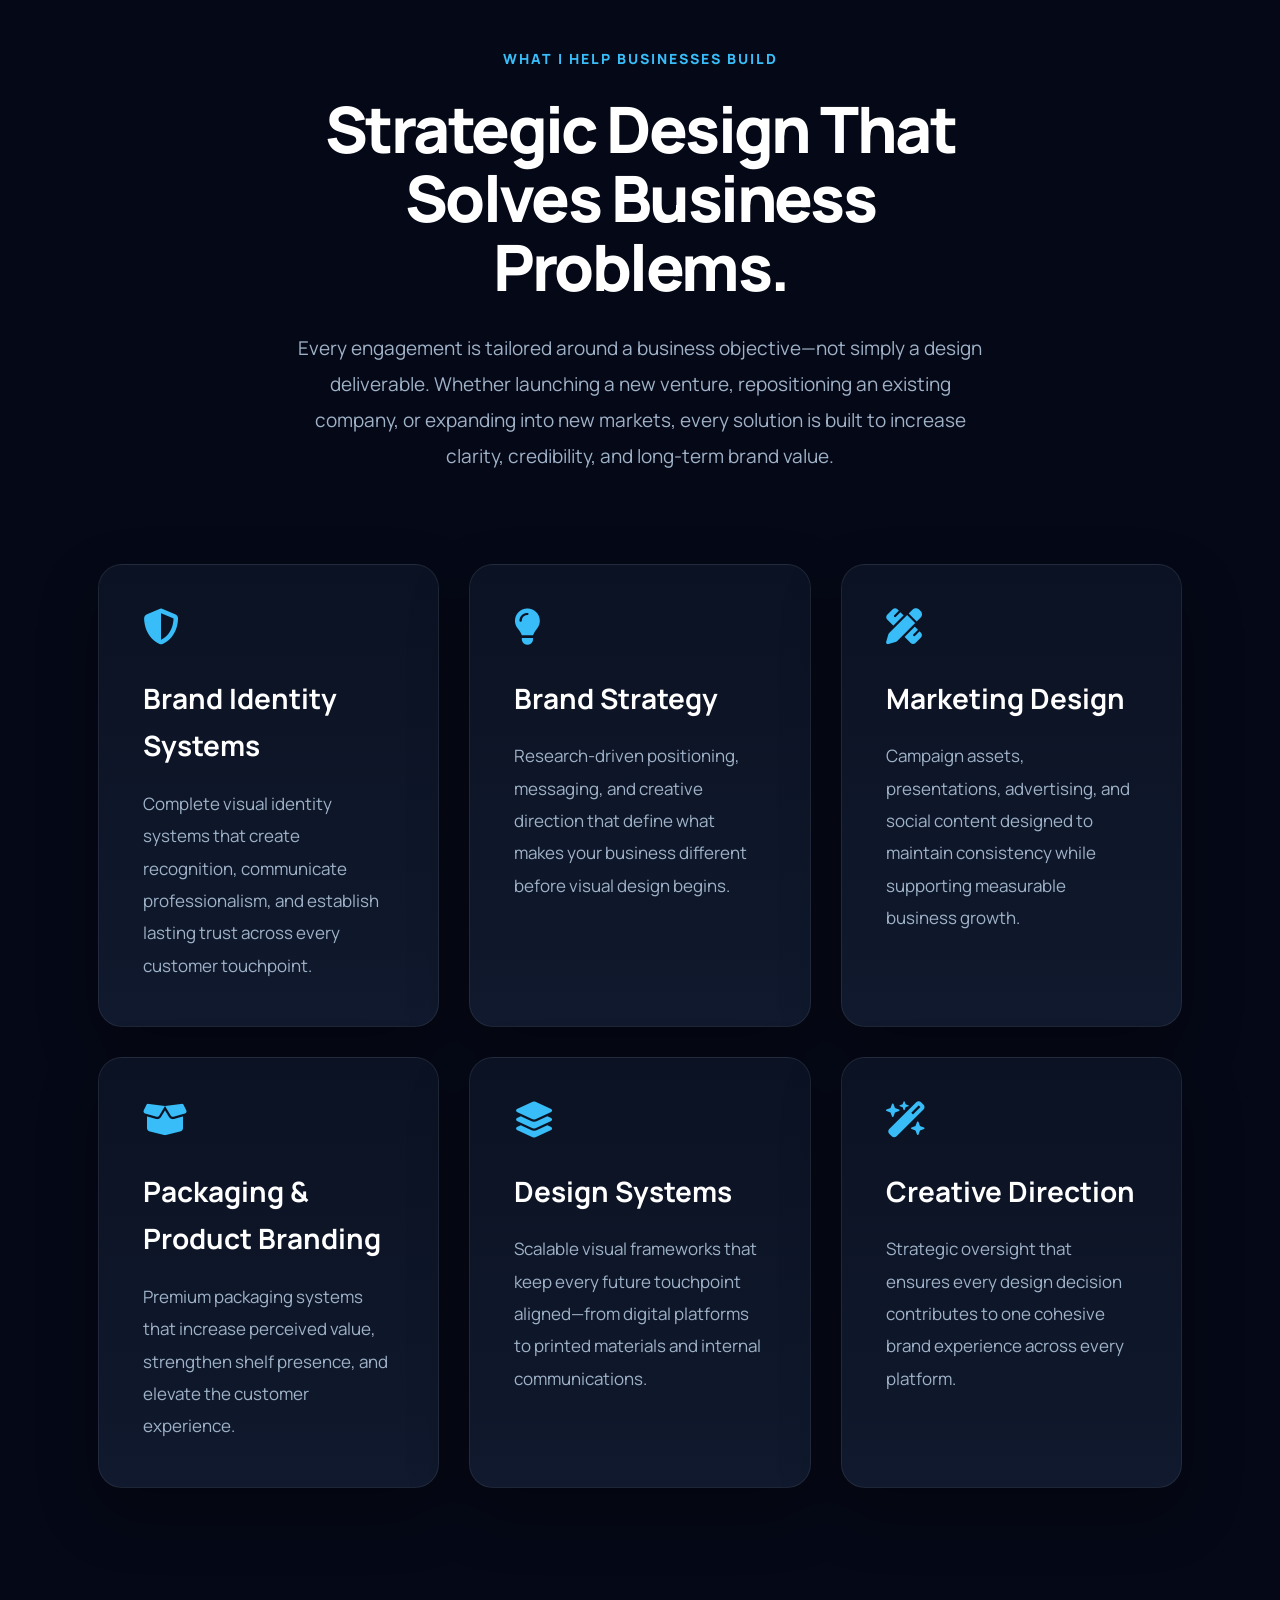
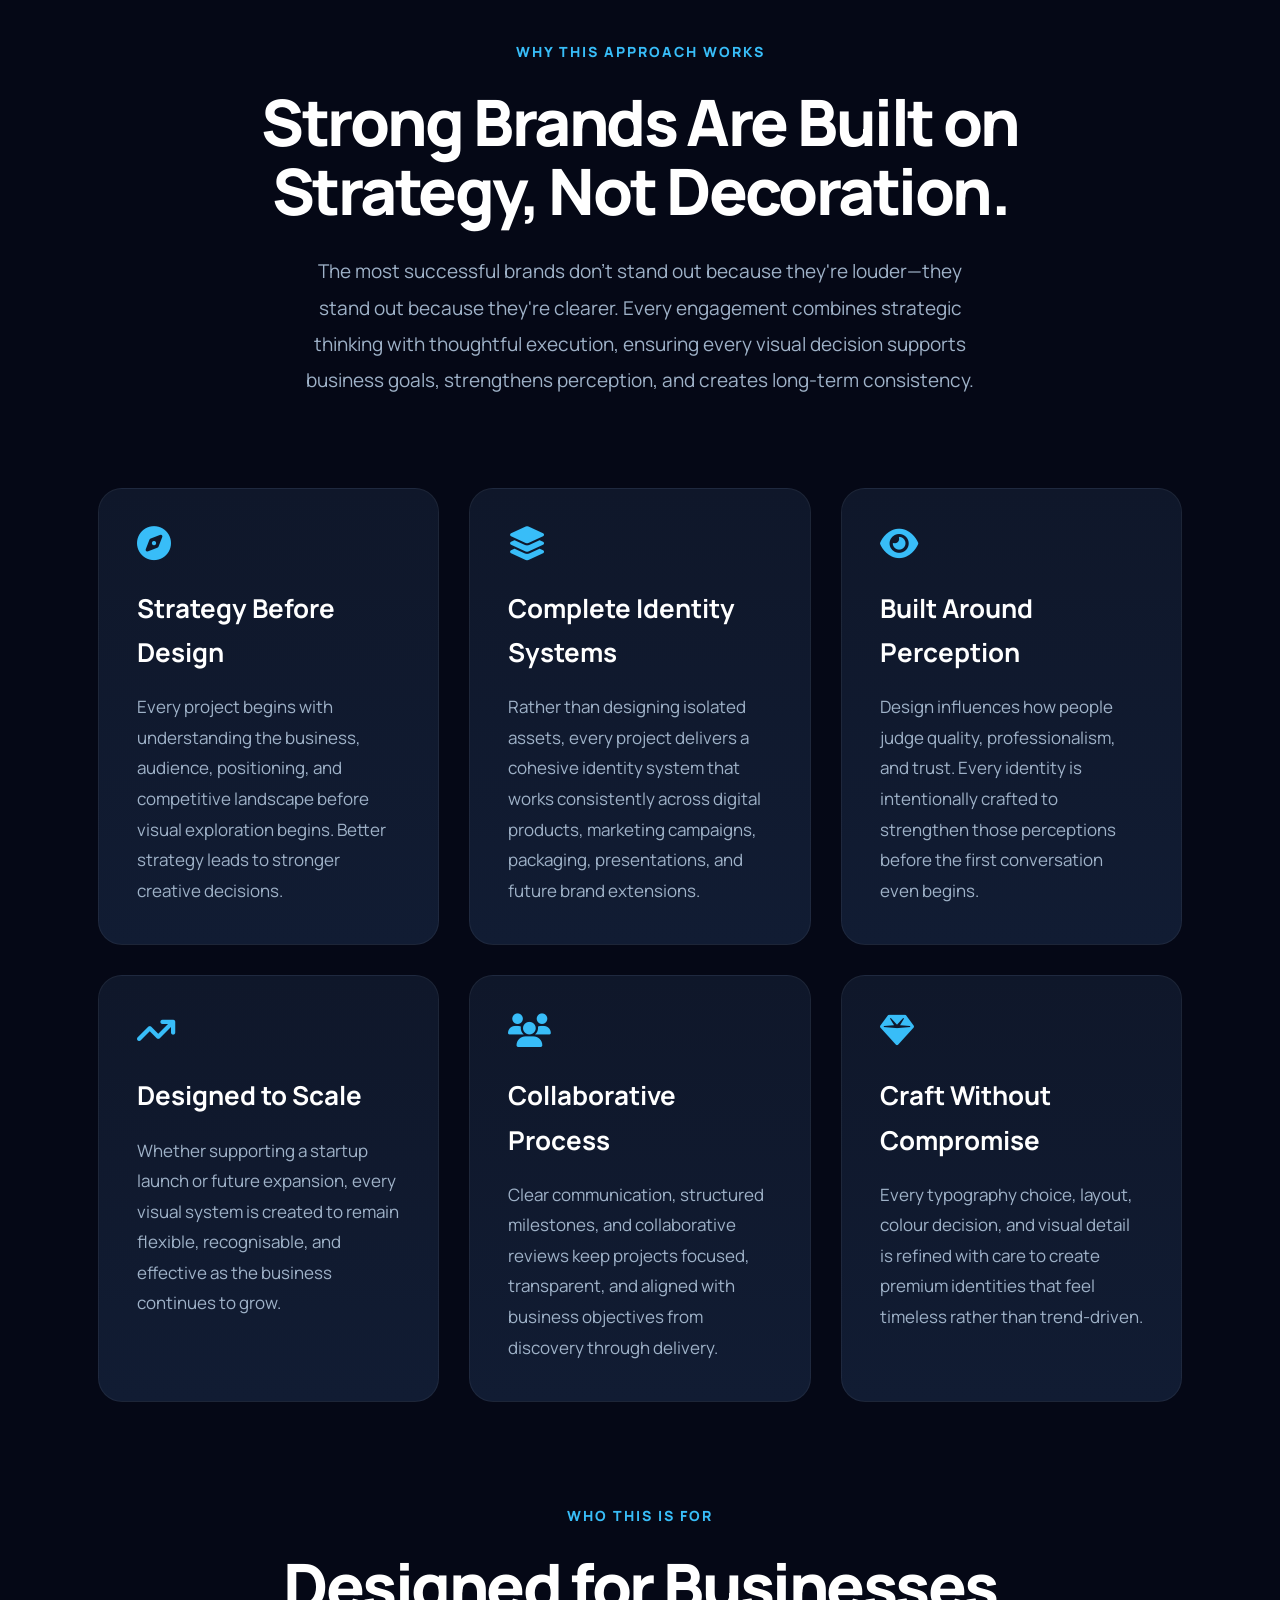
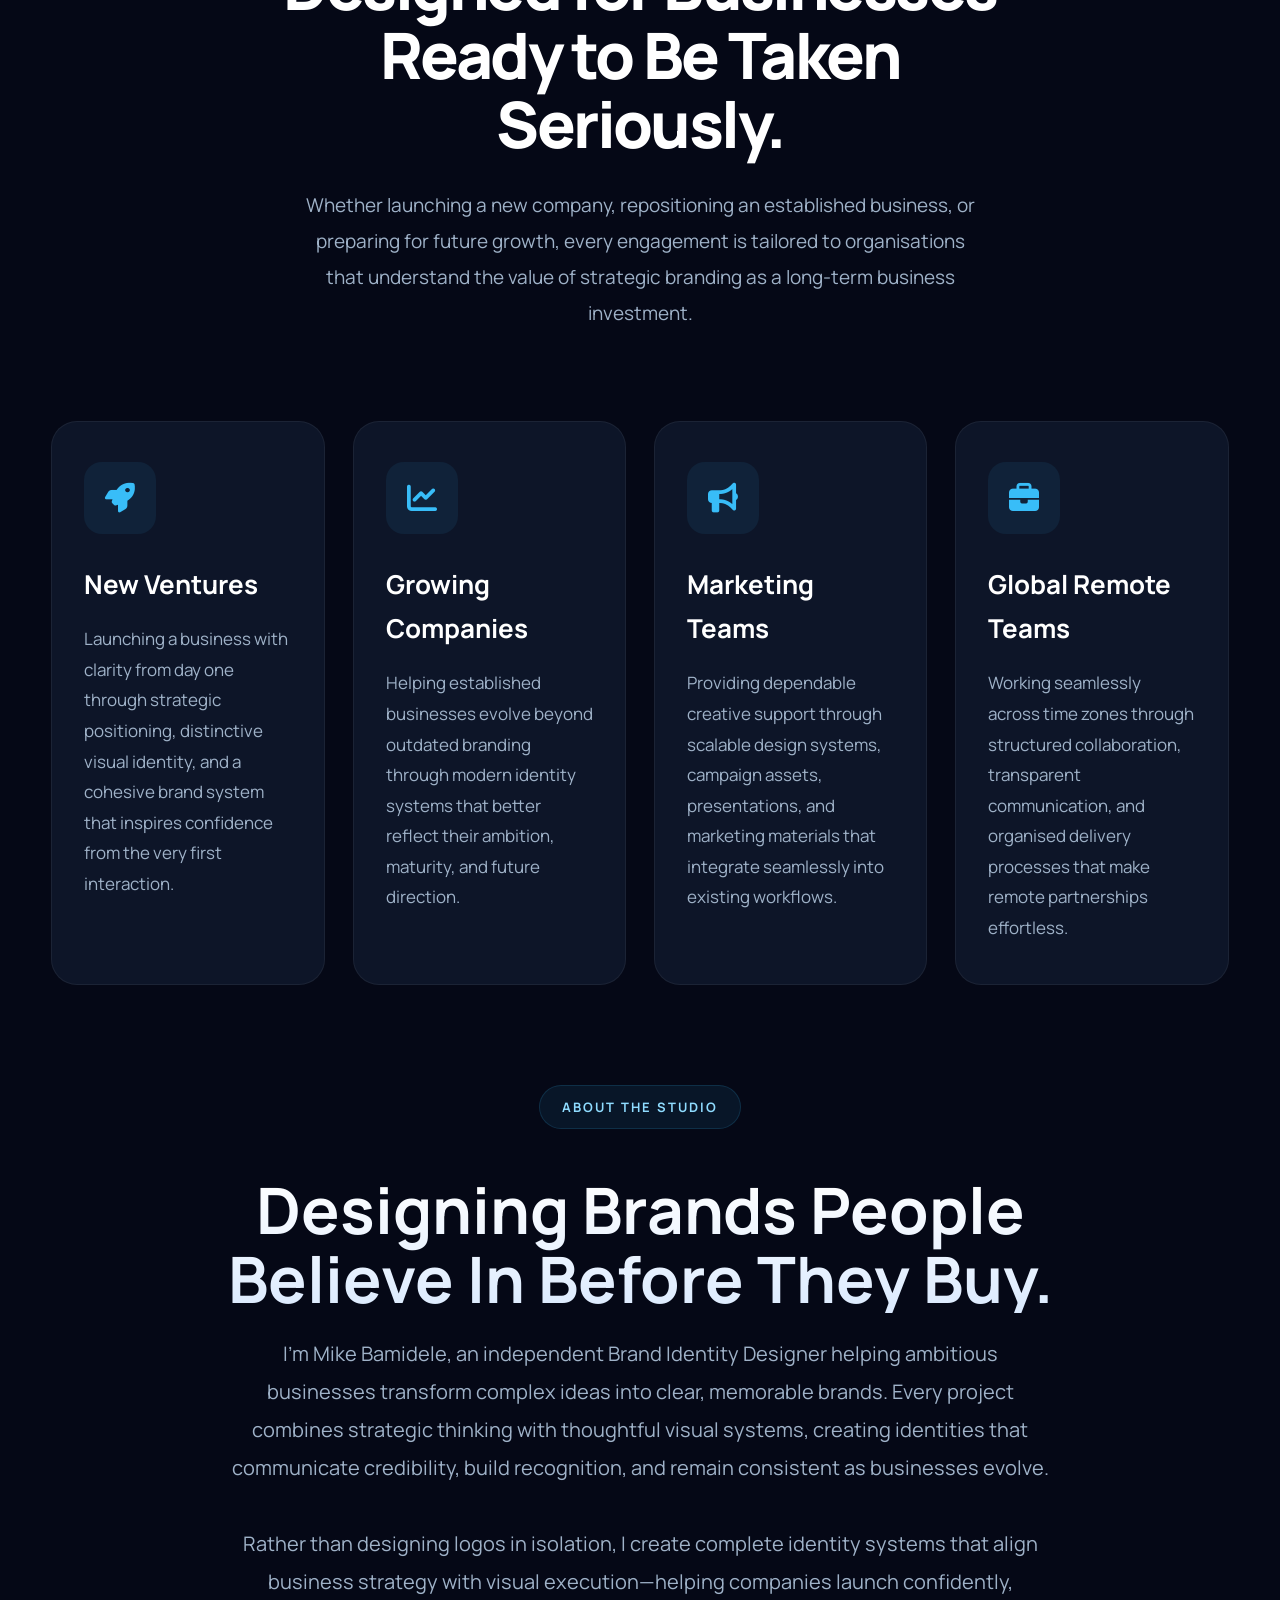
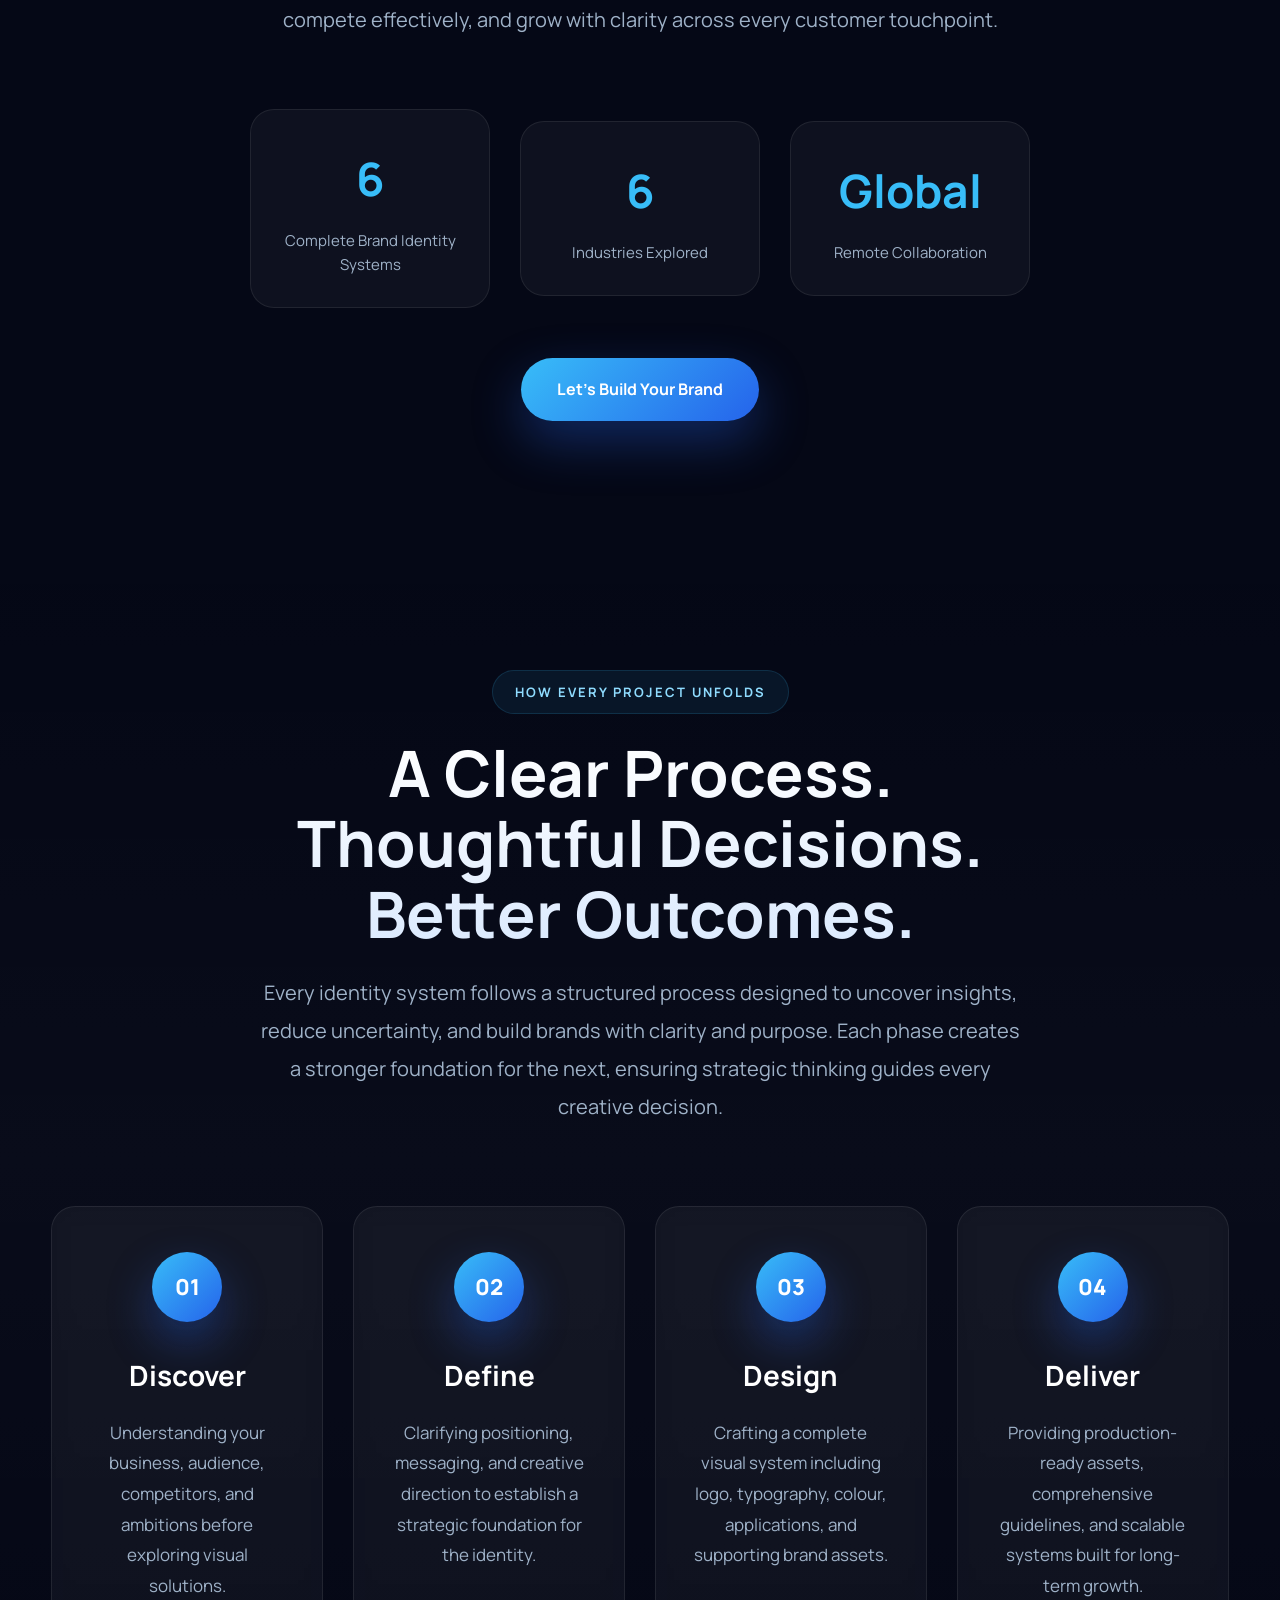
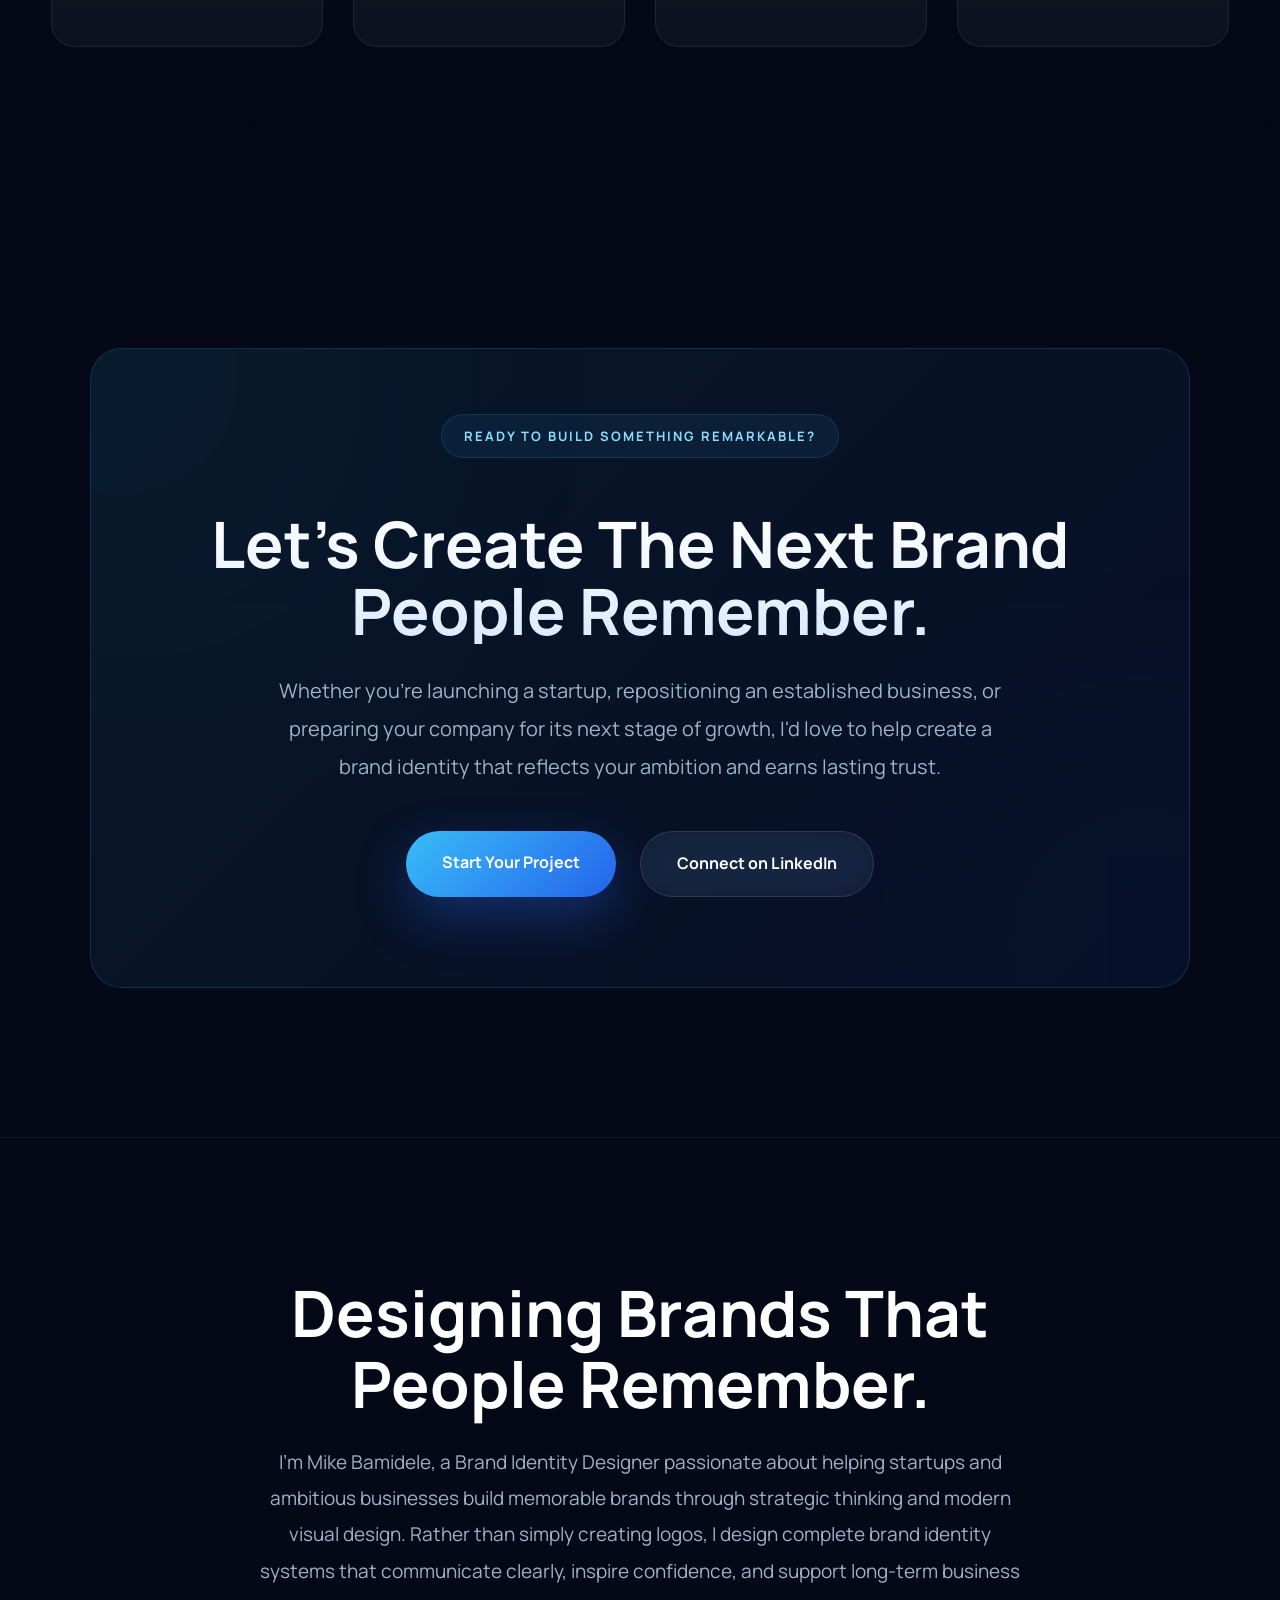
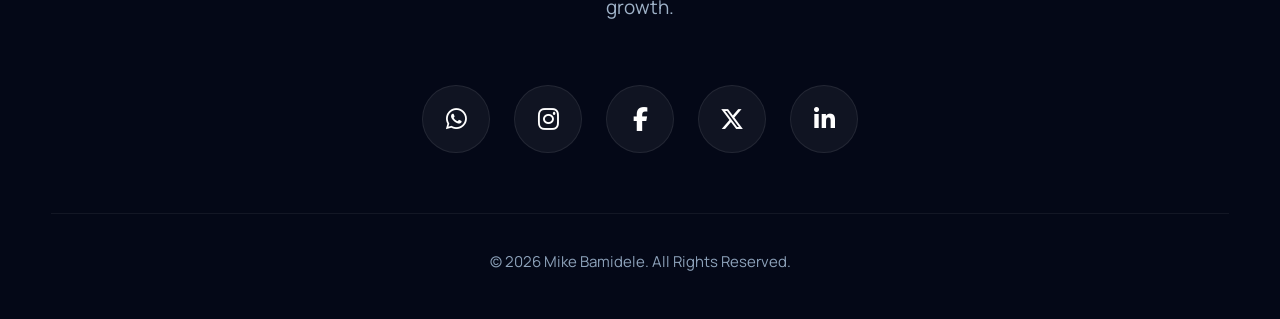
==== commit c2f652db: "Add files via upload" ====
--- a/index.html
+++ b/index.html
@@ -151,7 +151,7 @@
 
 <span class="hero-label">
 
-Independent Brand Identity Designer • Strategy, Identity Systems & Creative Direction
+Brand Strategy • Identity Design • Creative Direction
 
 </span>
 
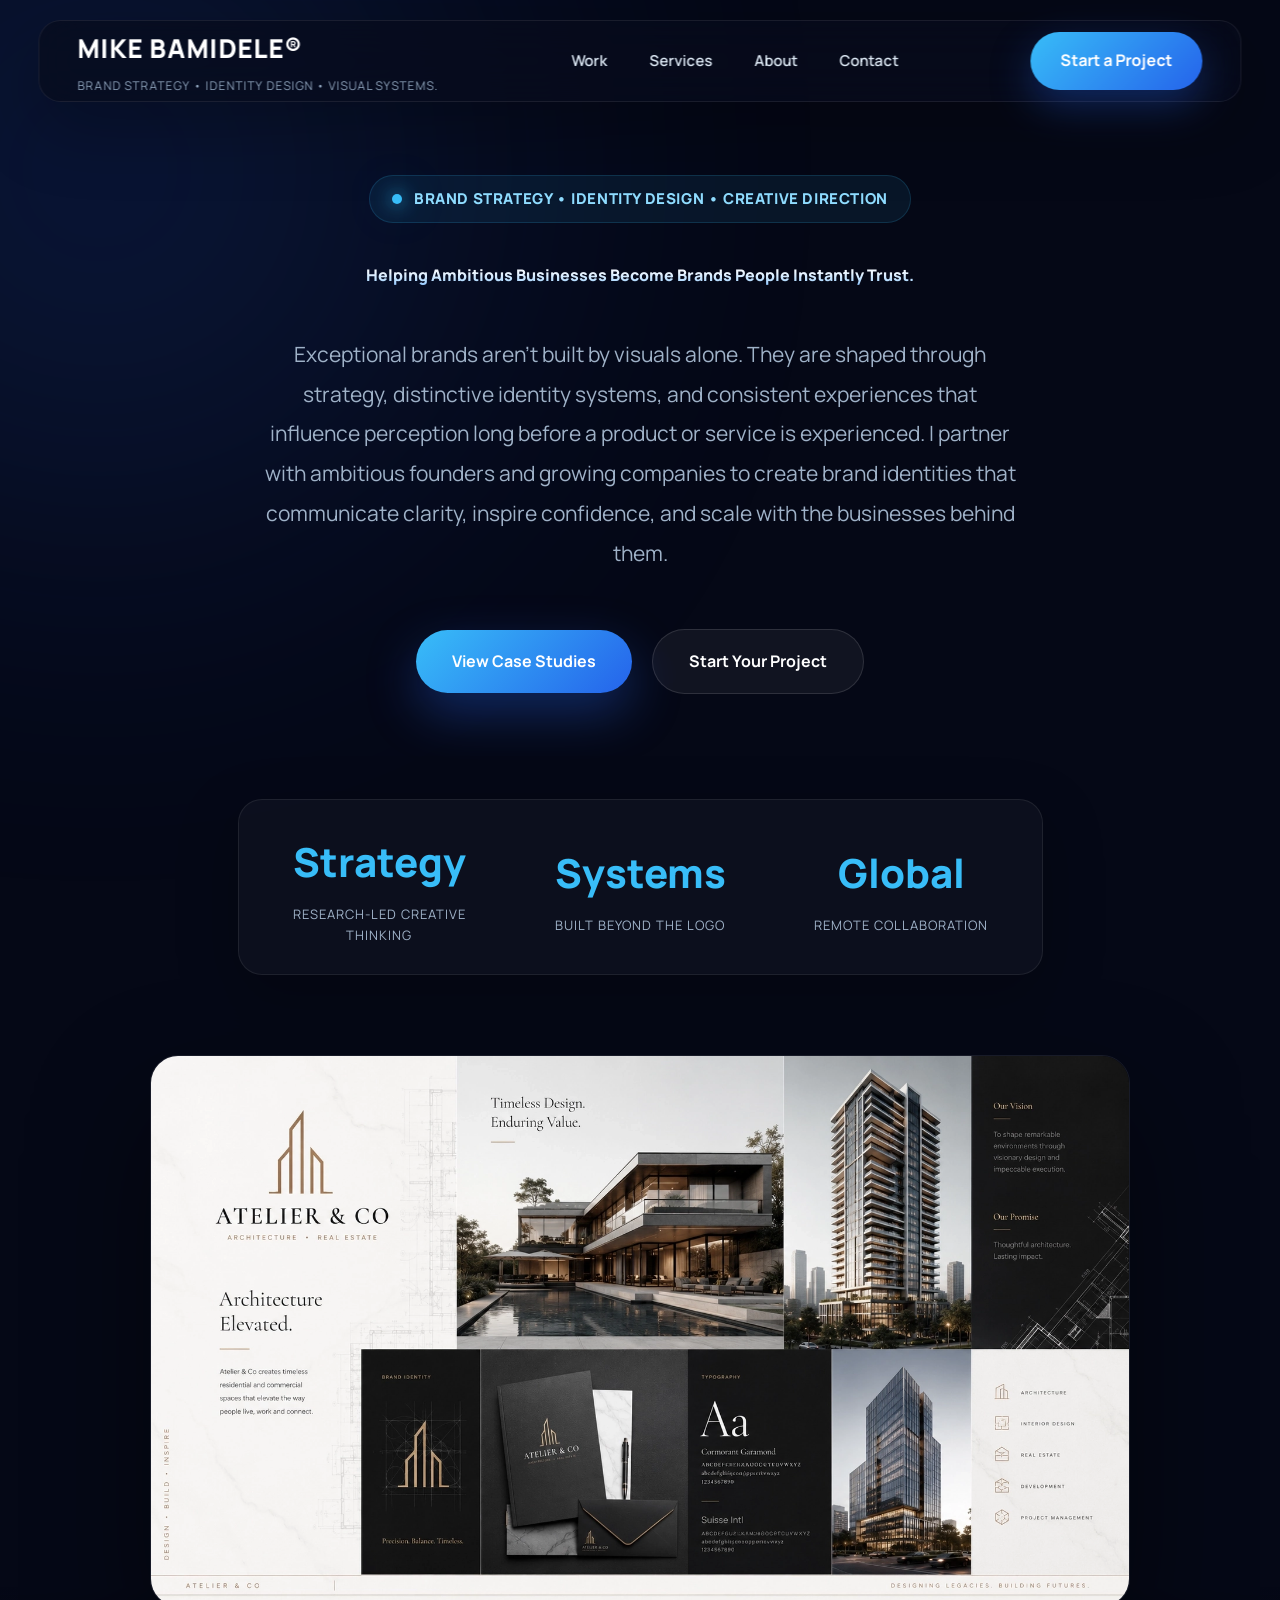
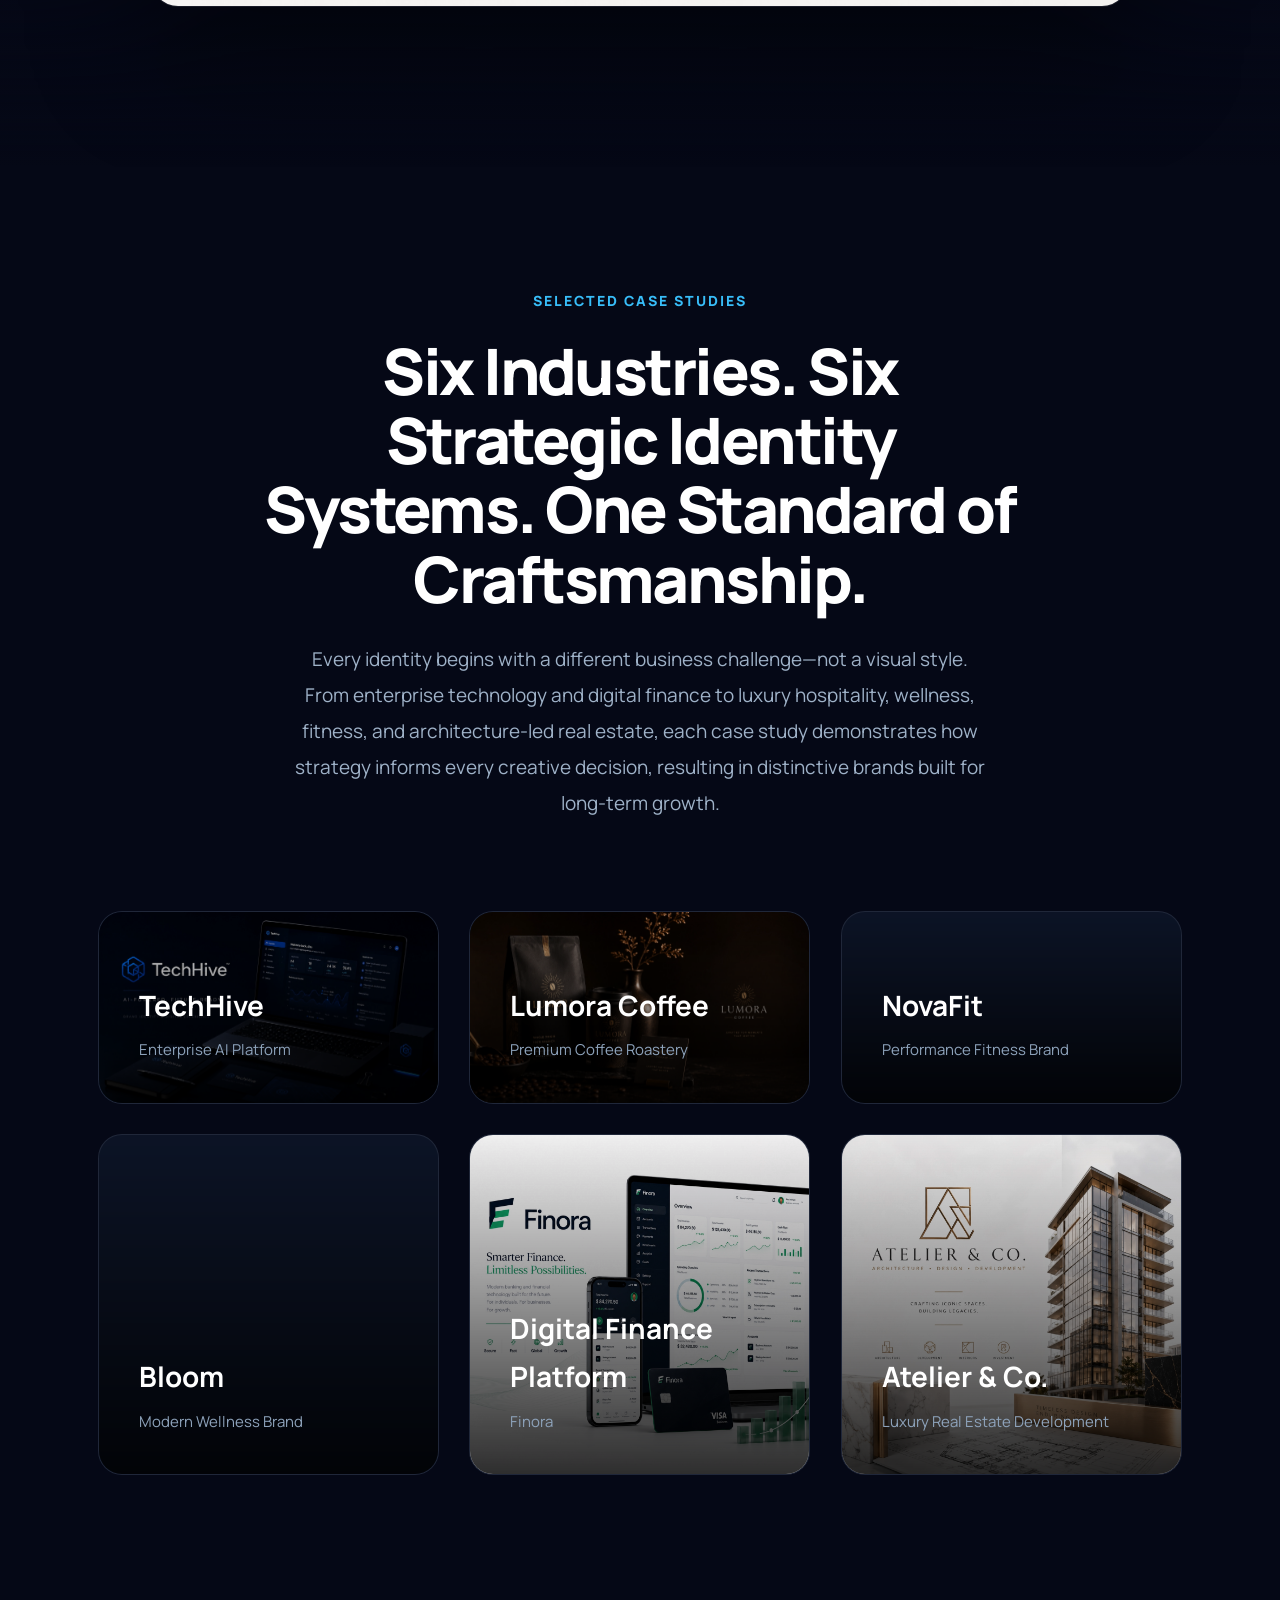
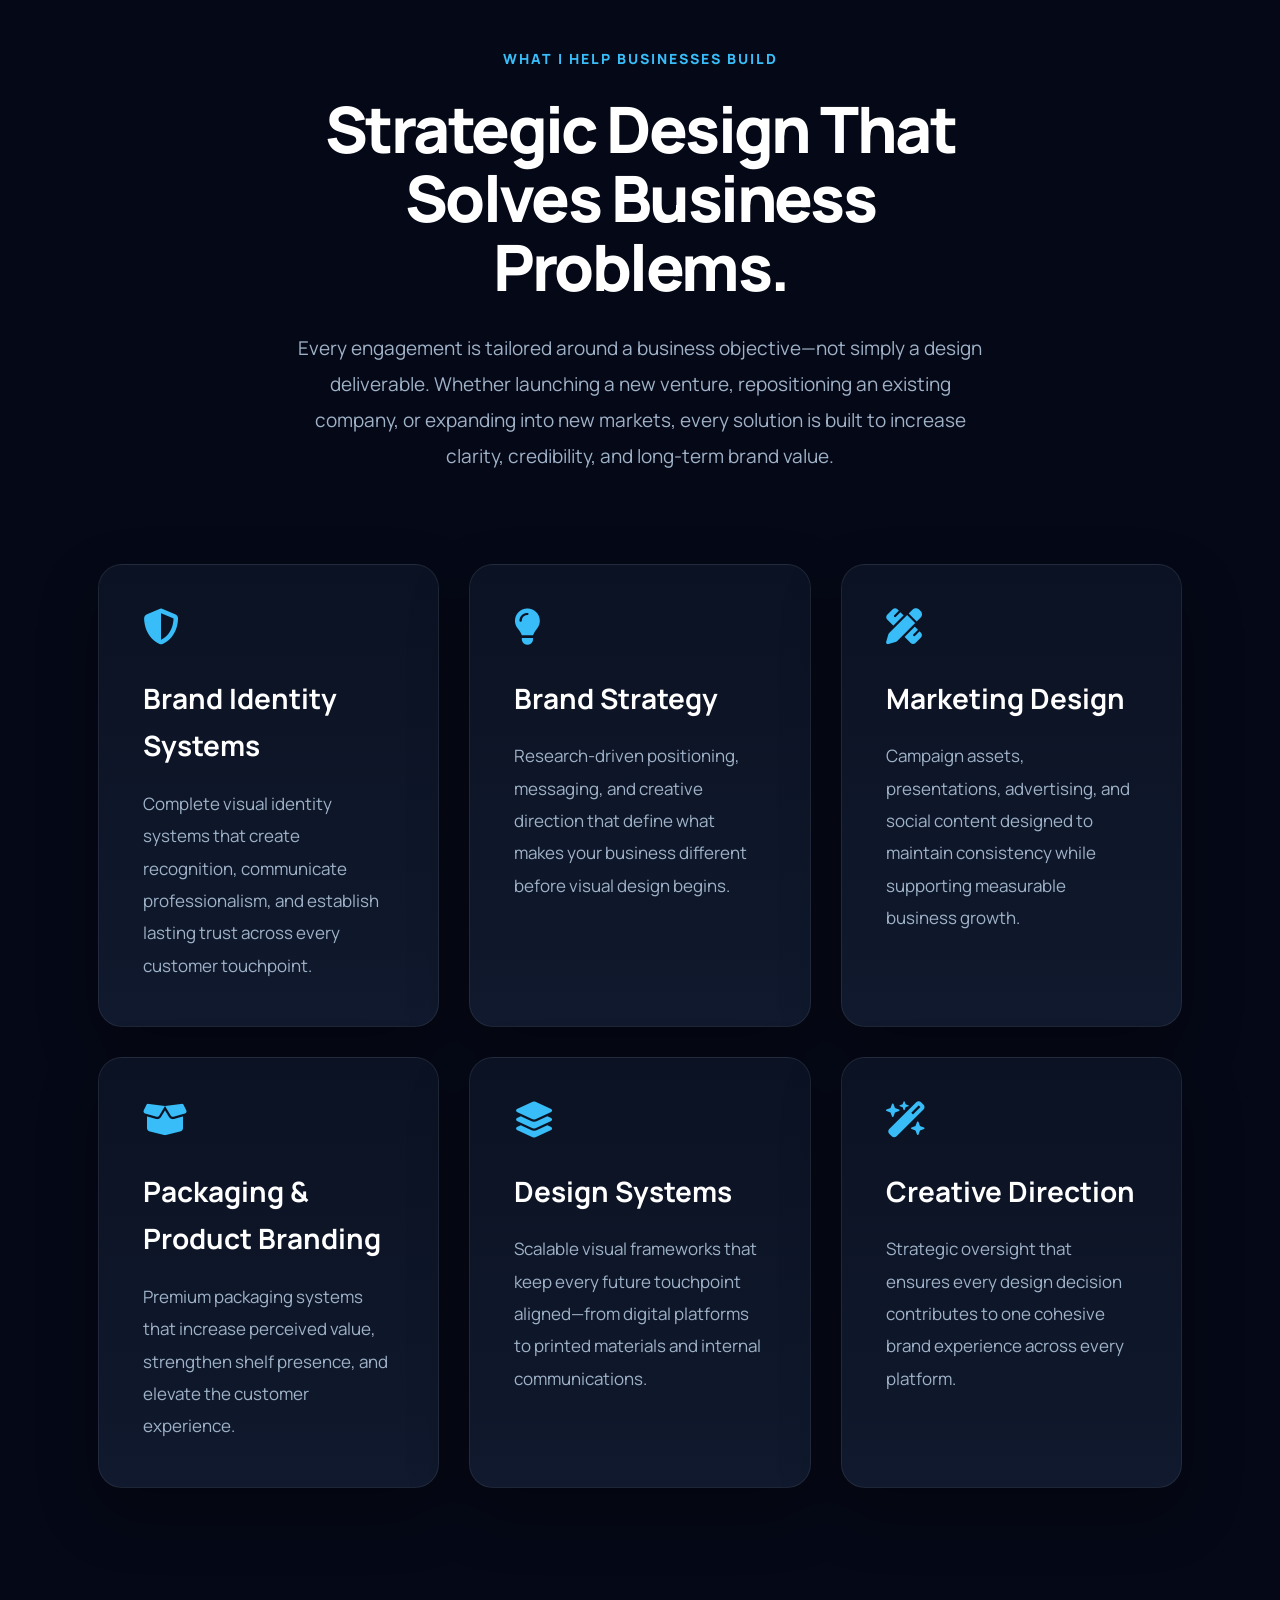
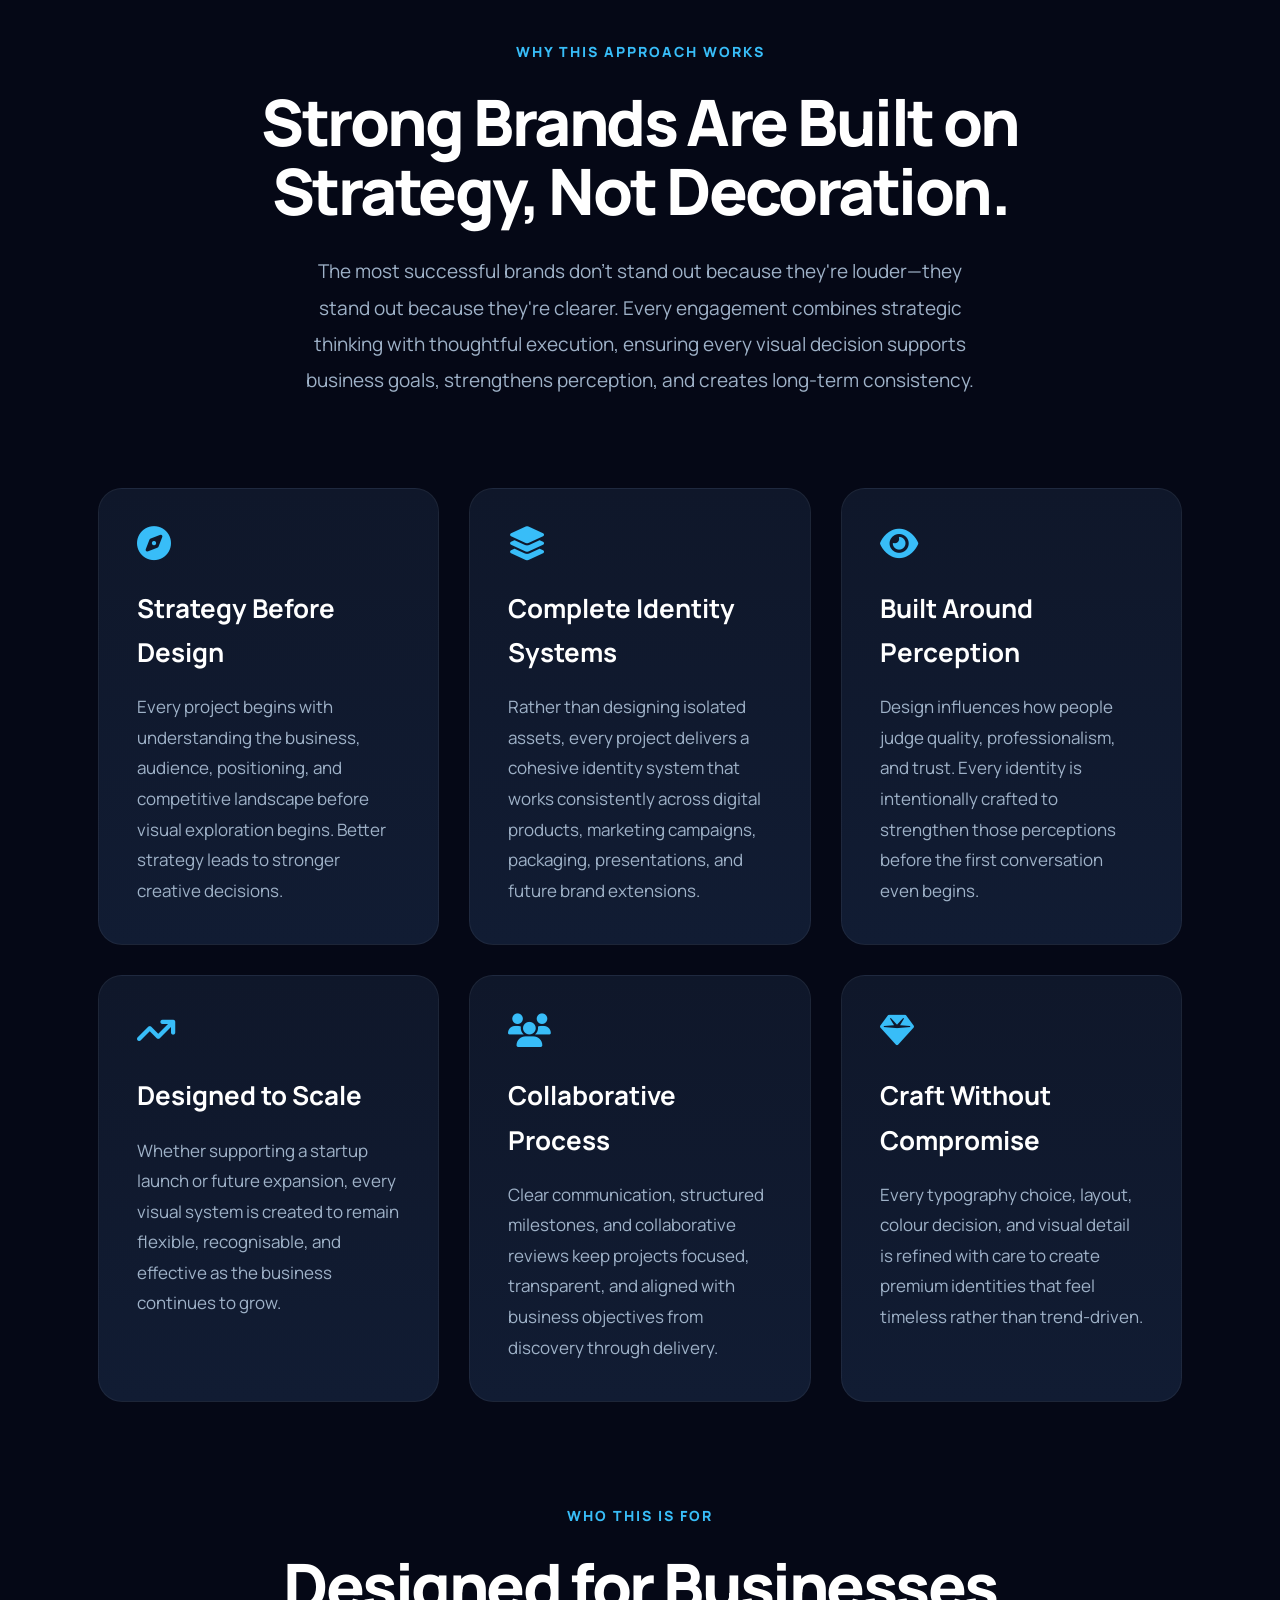
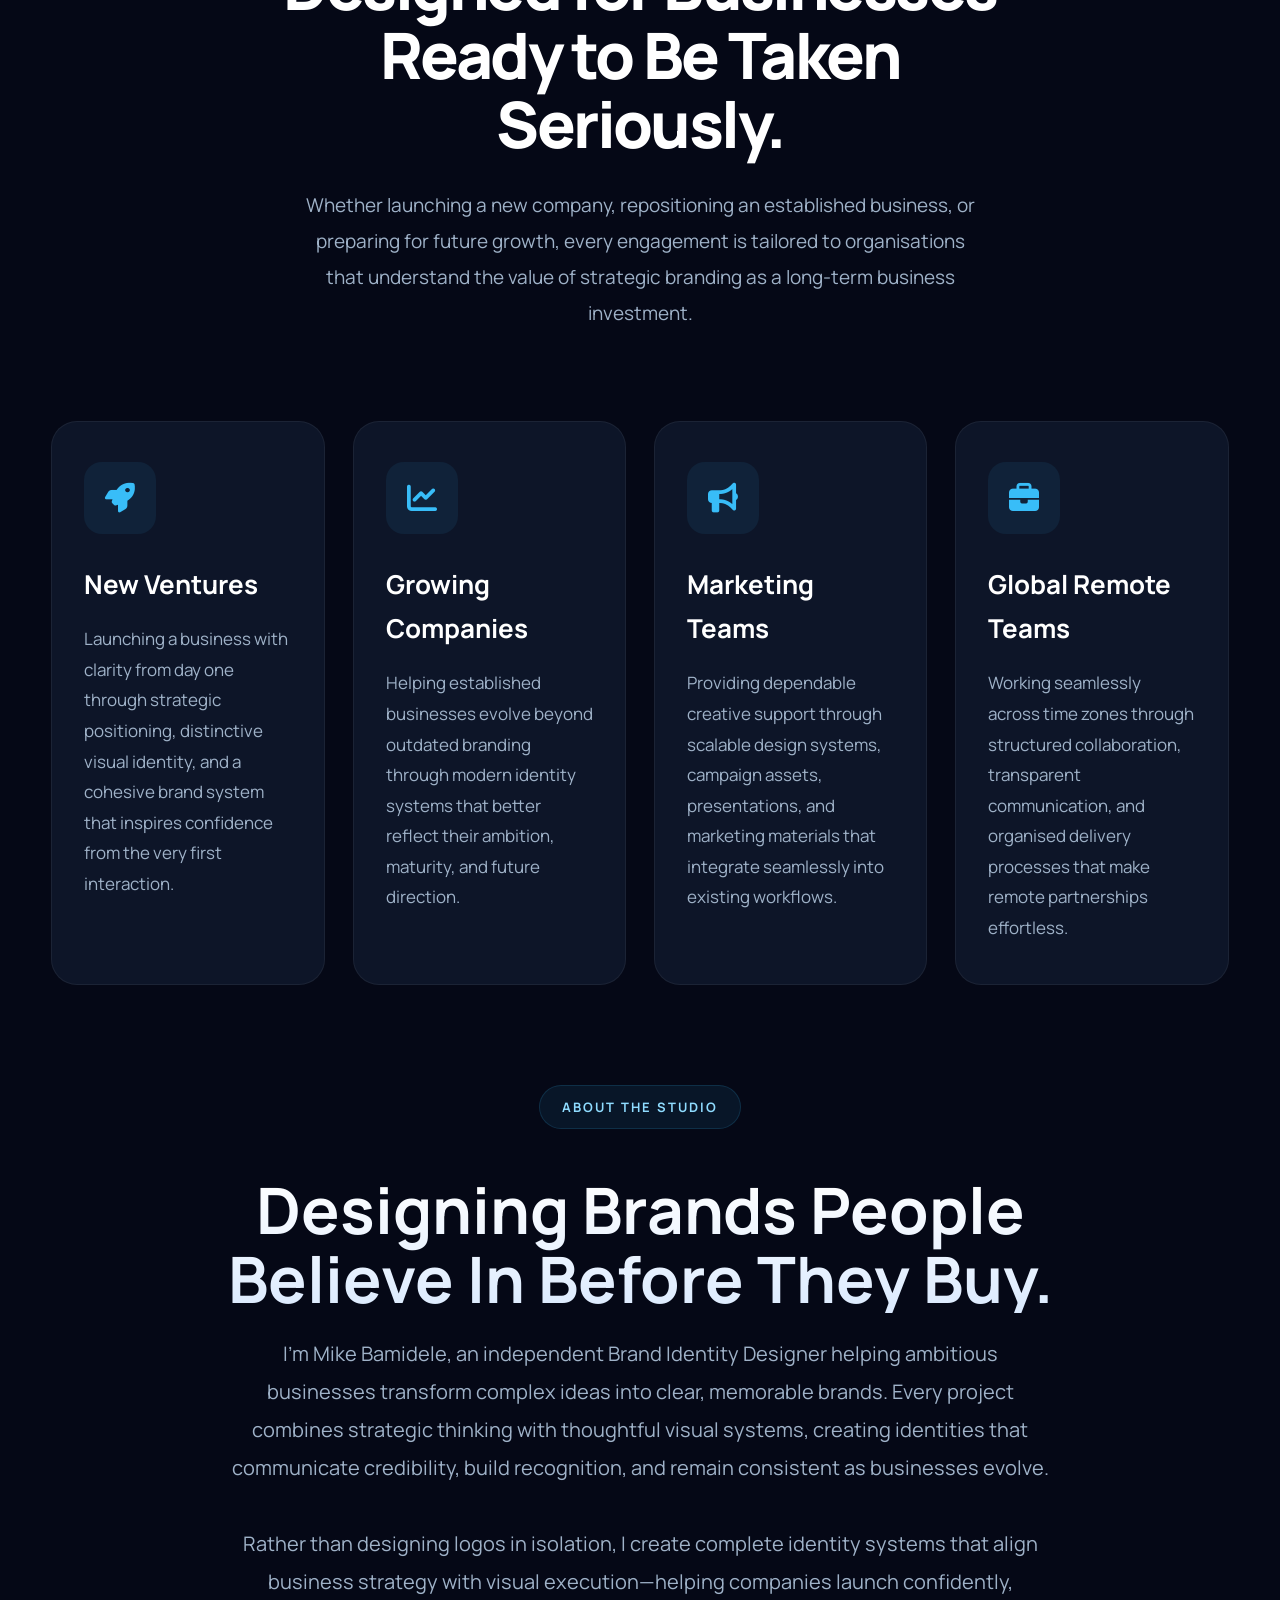
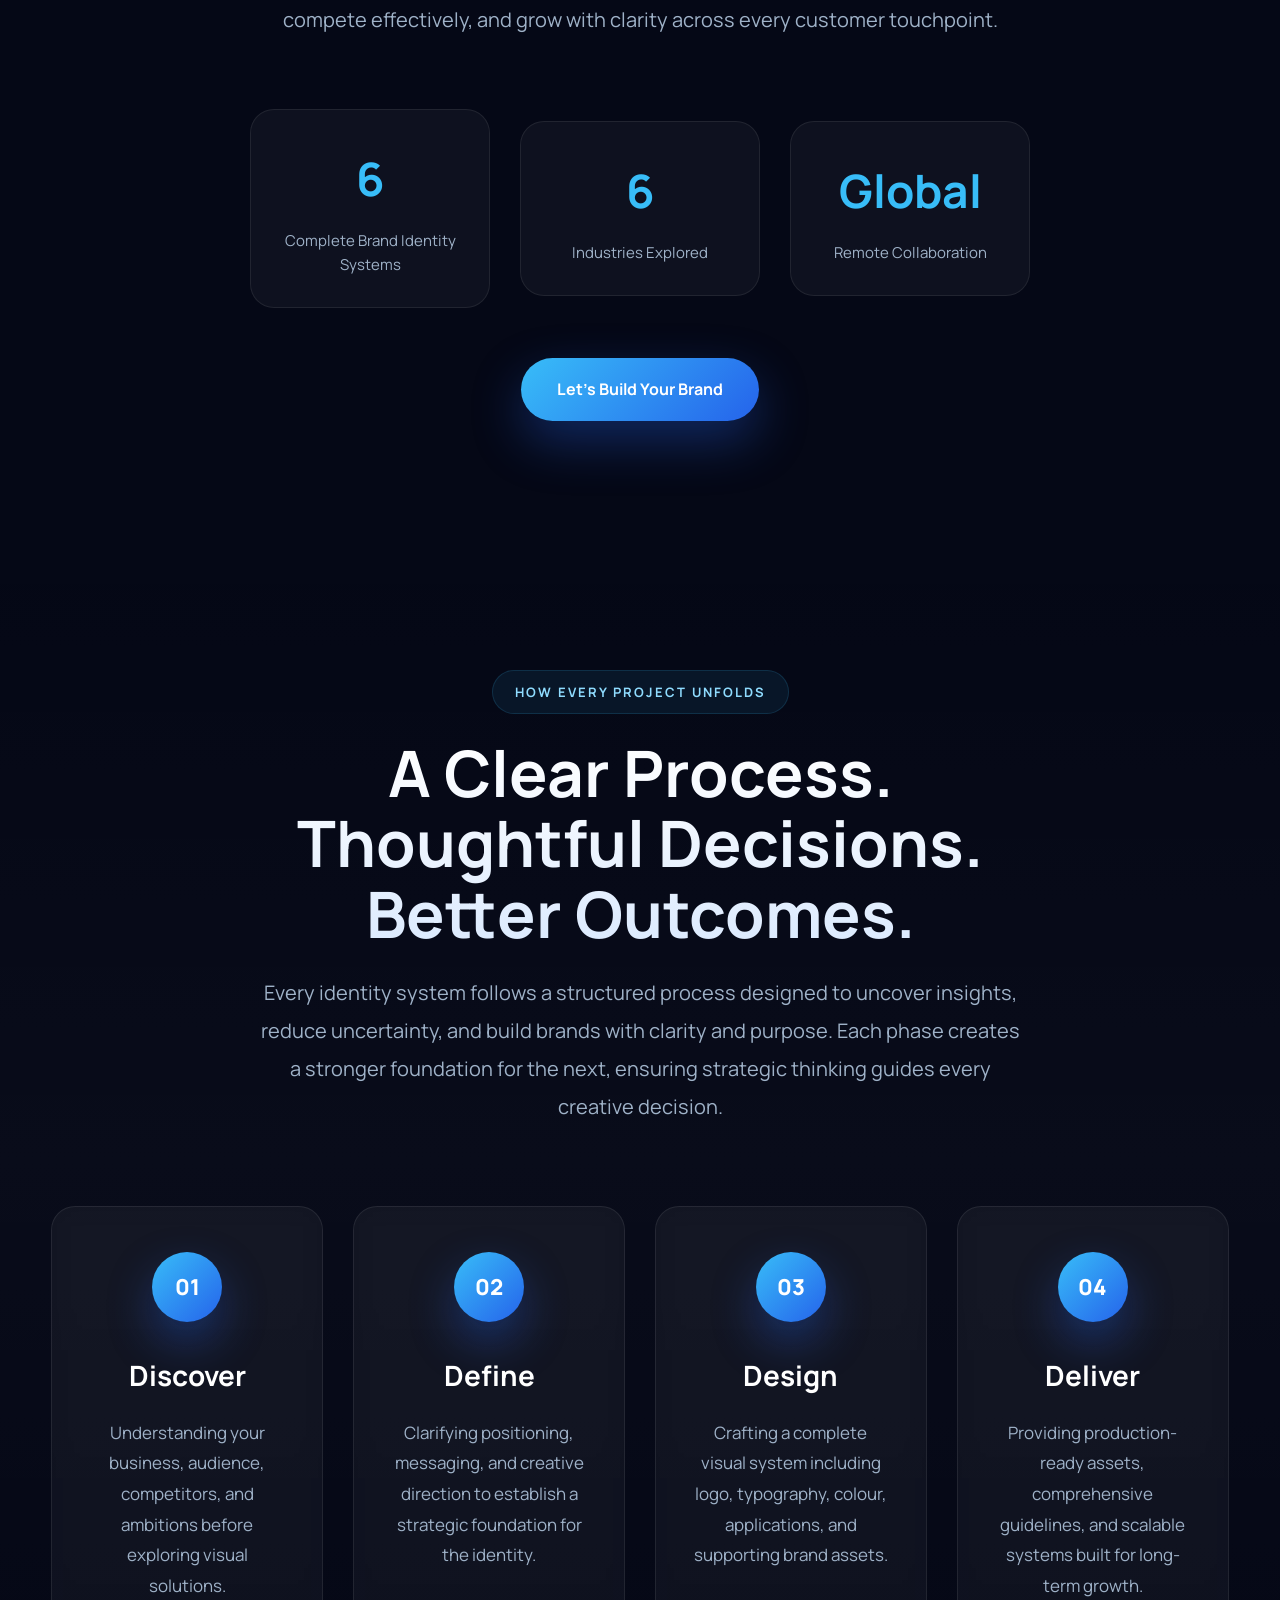
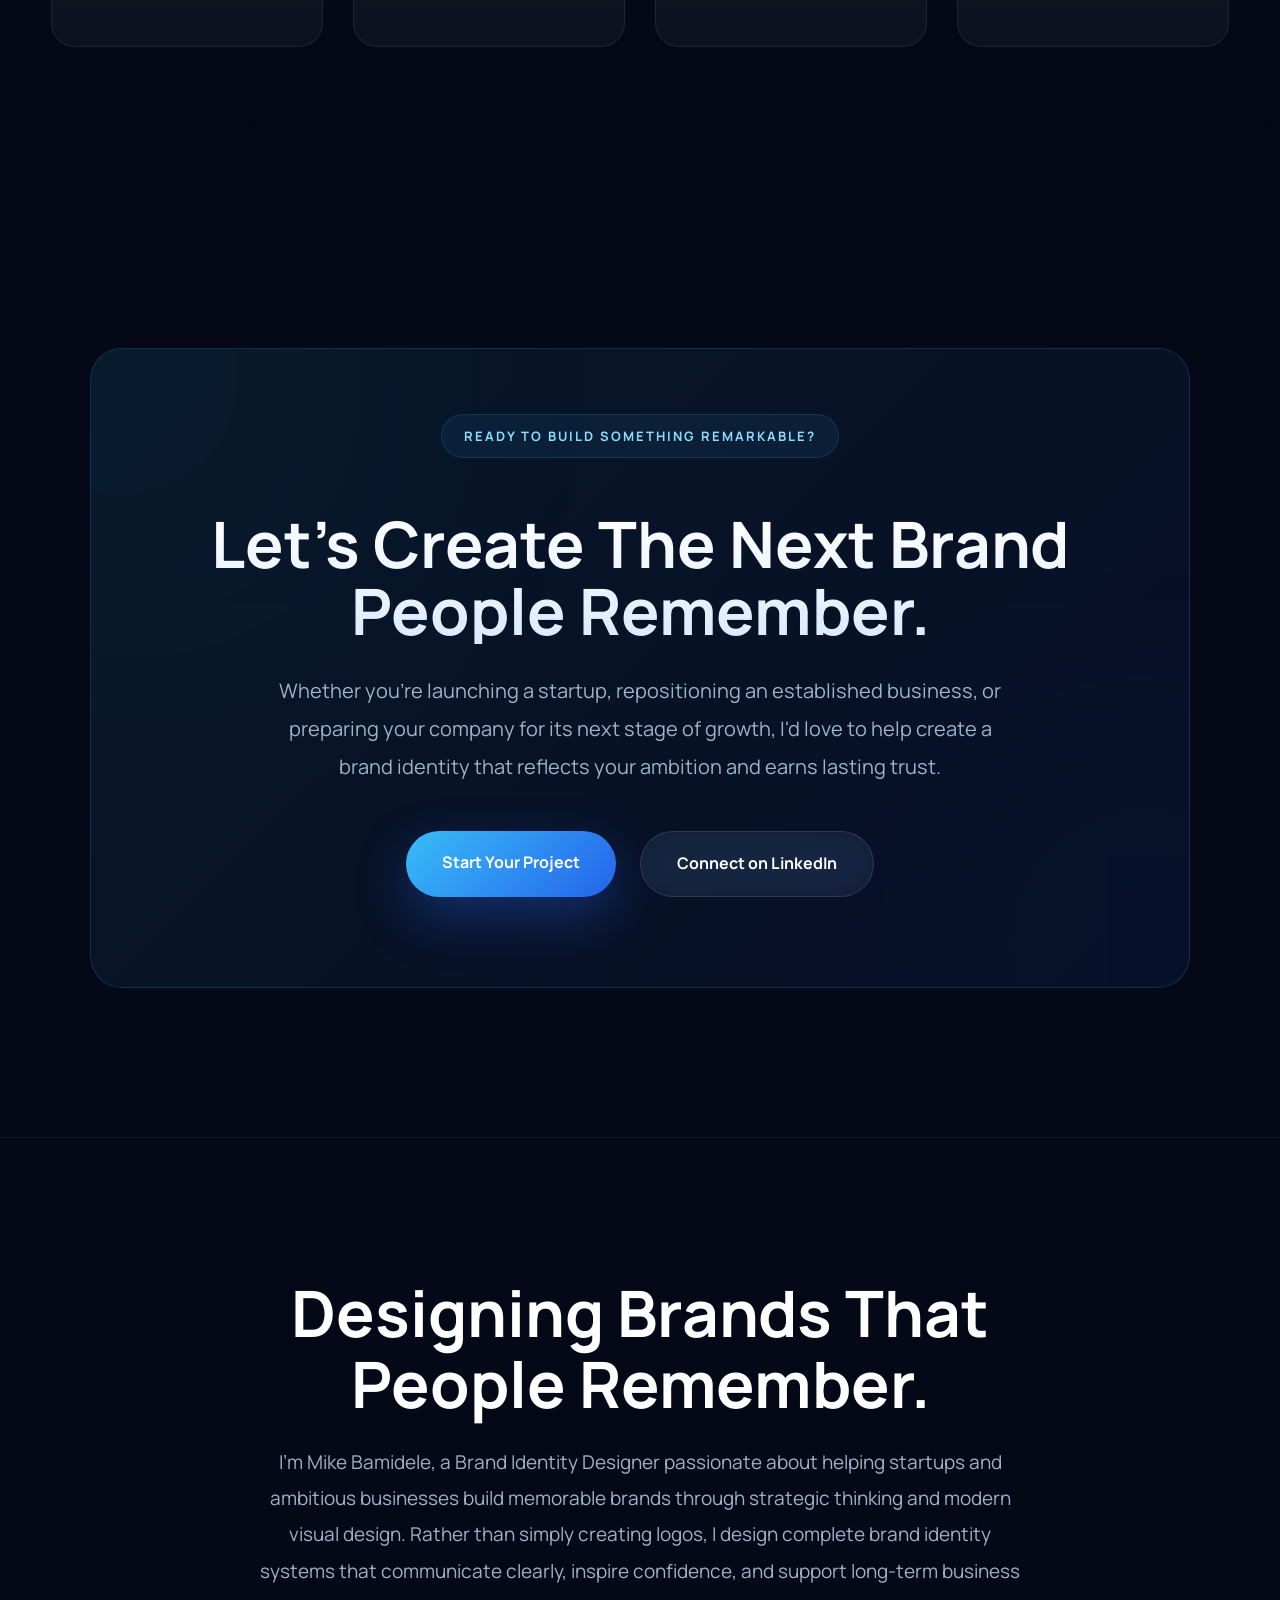
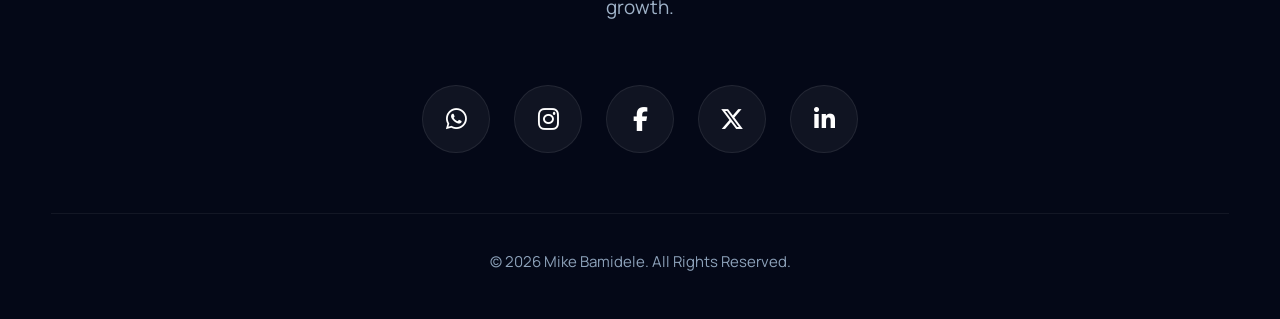
==== commit 1a4a17af: "Add files via upload" ====
--- a/index.html
+++ b/index.html
@@ -27,6 +27,16 @@
 <meta
 name="theme-color"
 content="#050816">
+
+<!-- Favicon -->
+
+<link rel="icon" type="image/png" sizes="32x32" href="favicon.png">
+
+<link rel="icon" type="image/png" sizes="192x192" href="favicon.png">
+
+<link rel="apple-touch-icon" sizes="180x180" href="favicon.png">
+
+<meta name="msapplication-TileColor" content="#050816">
 
 <link
 rel="canonical"
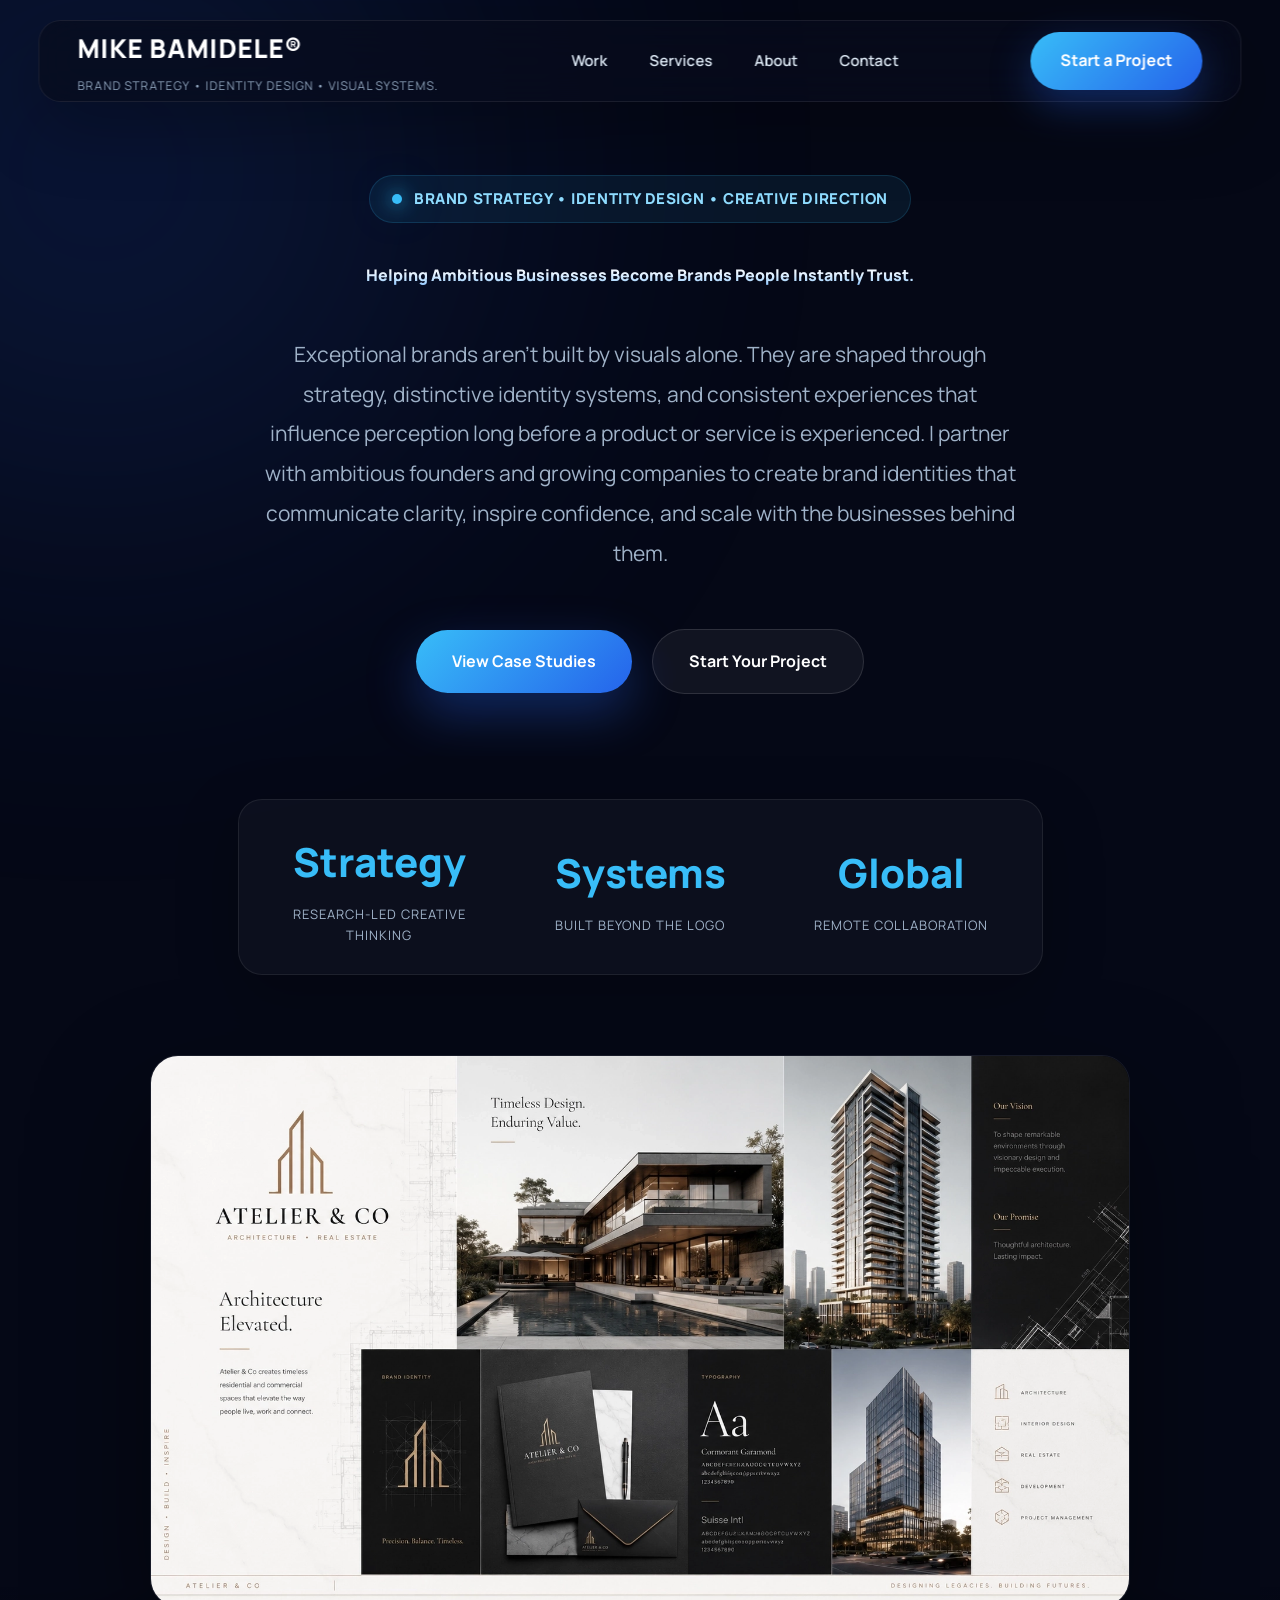
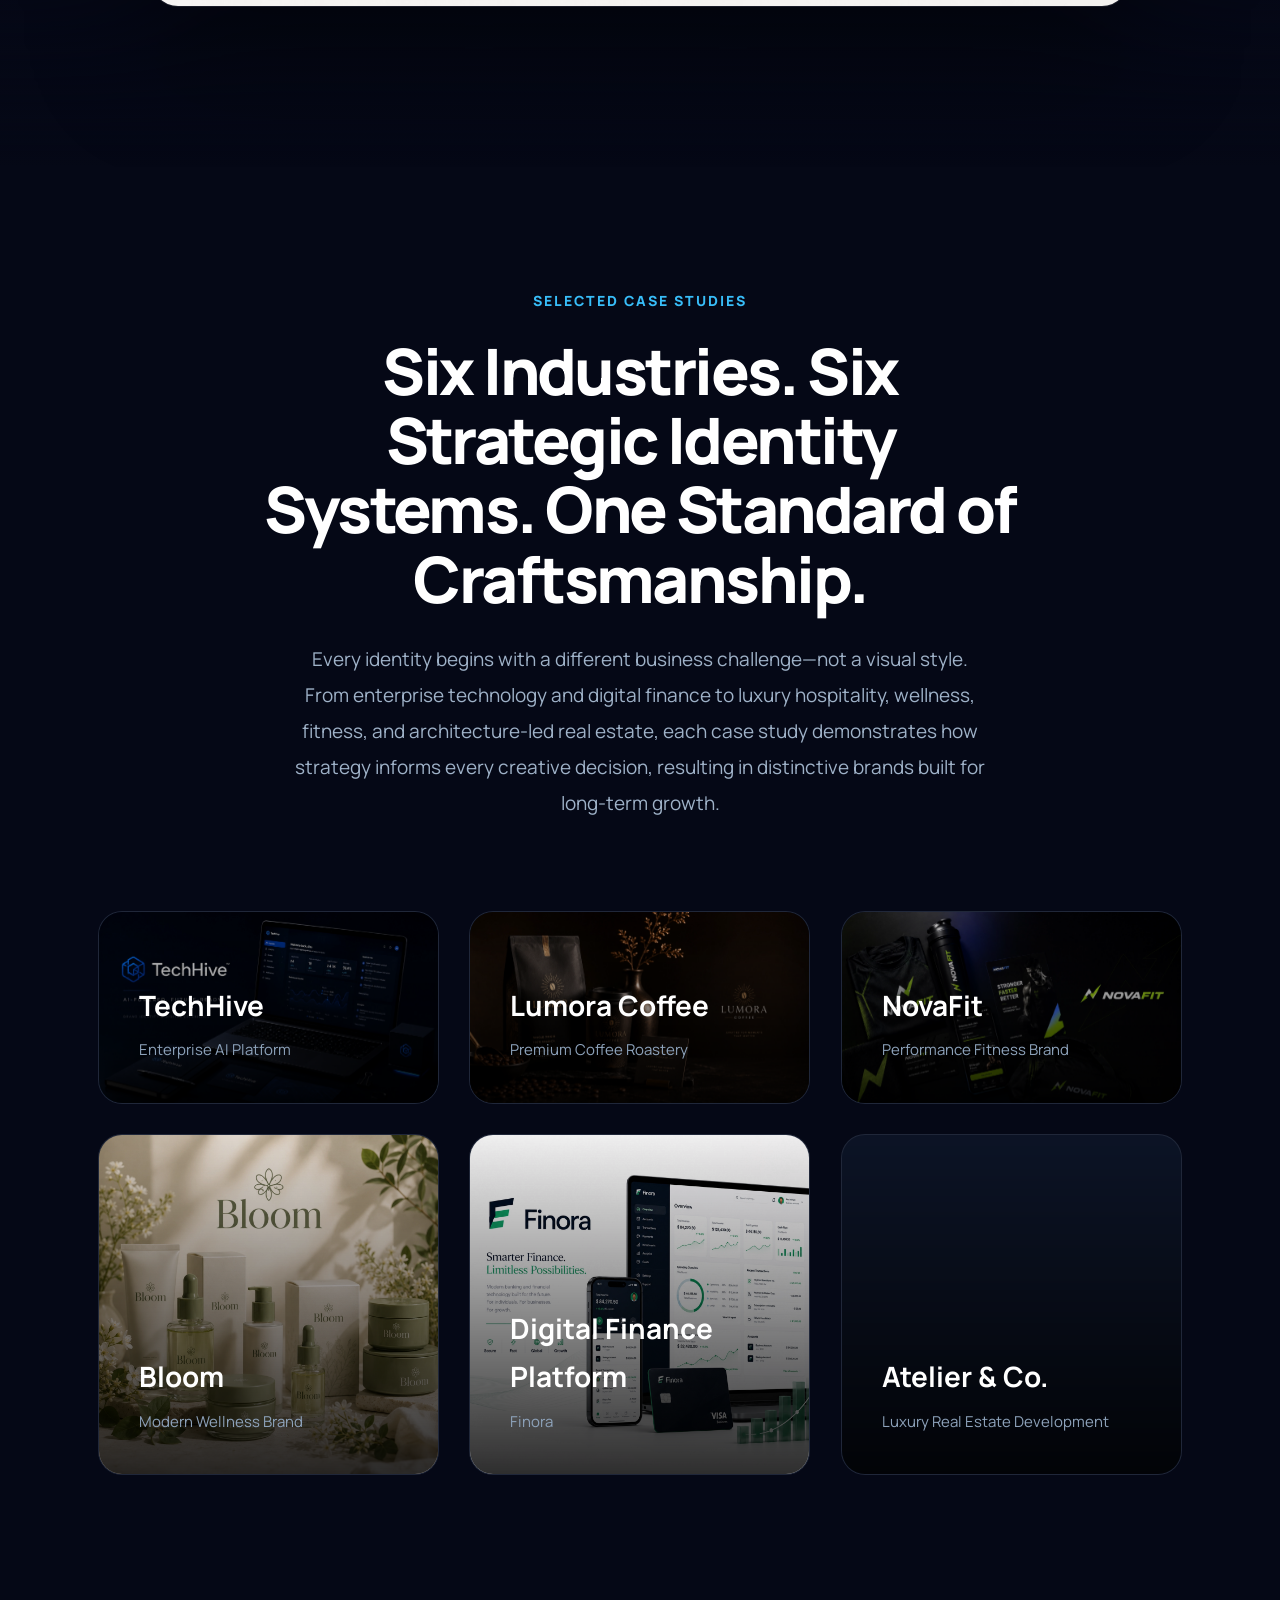
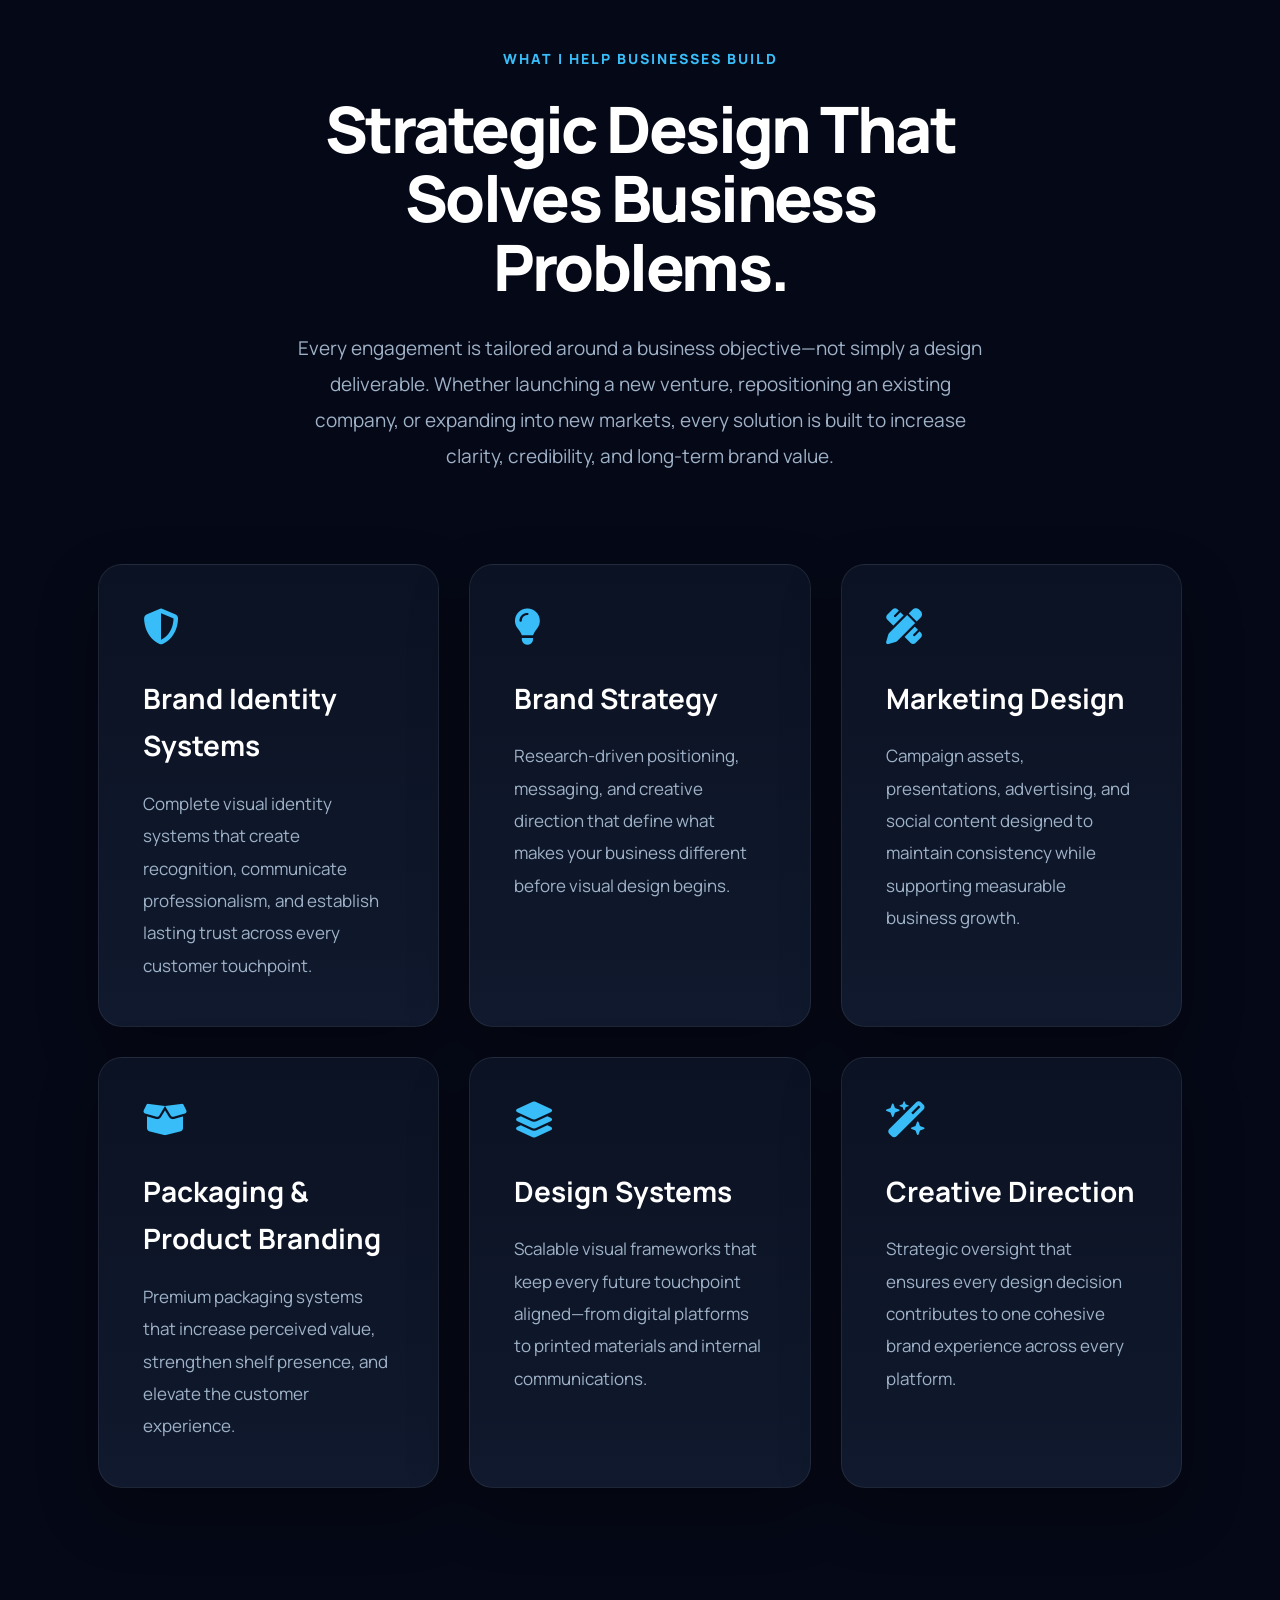
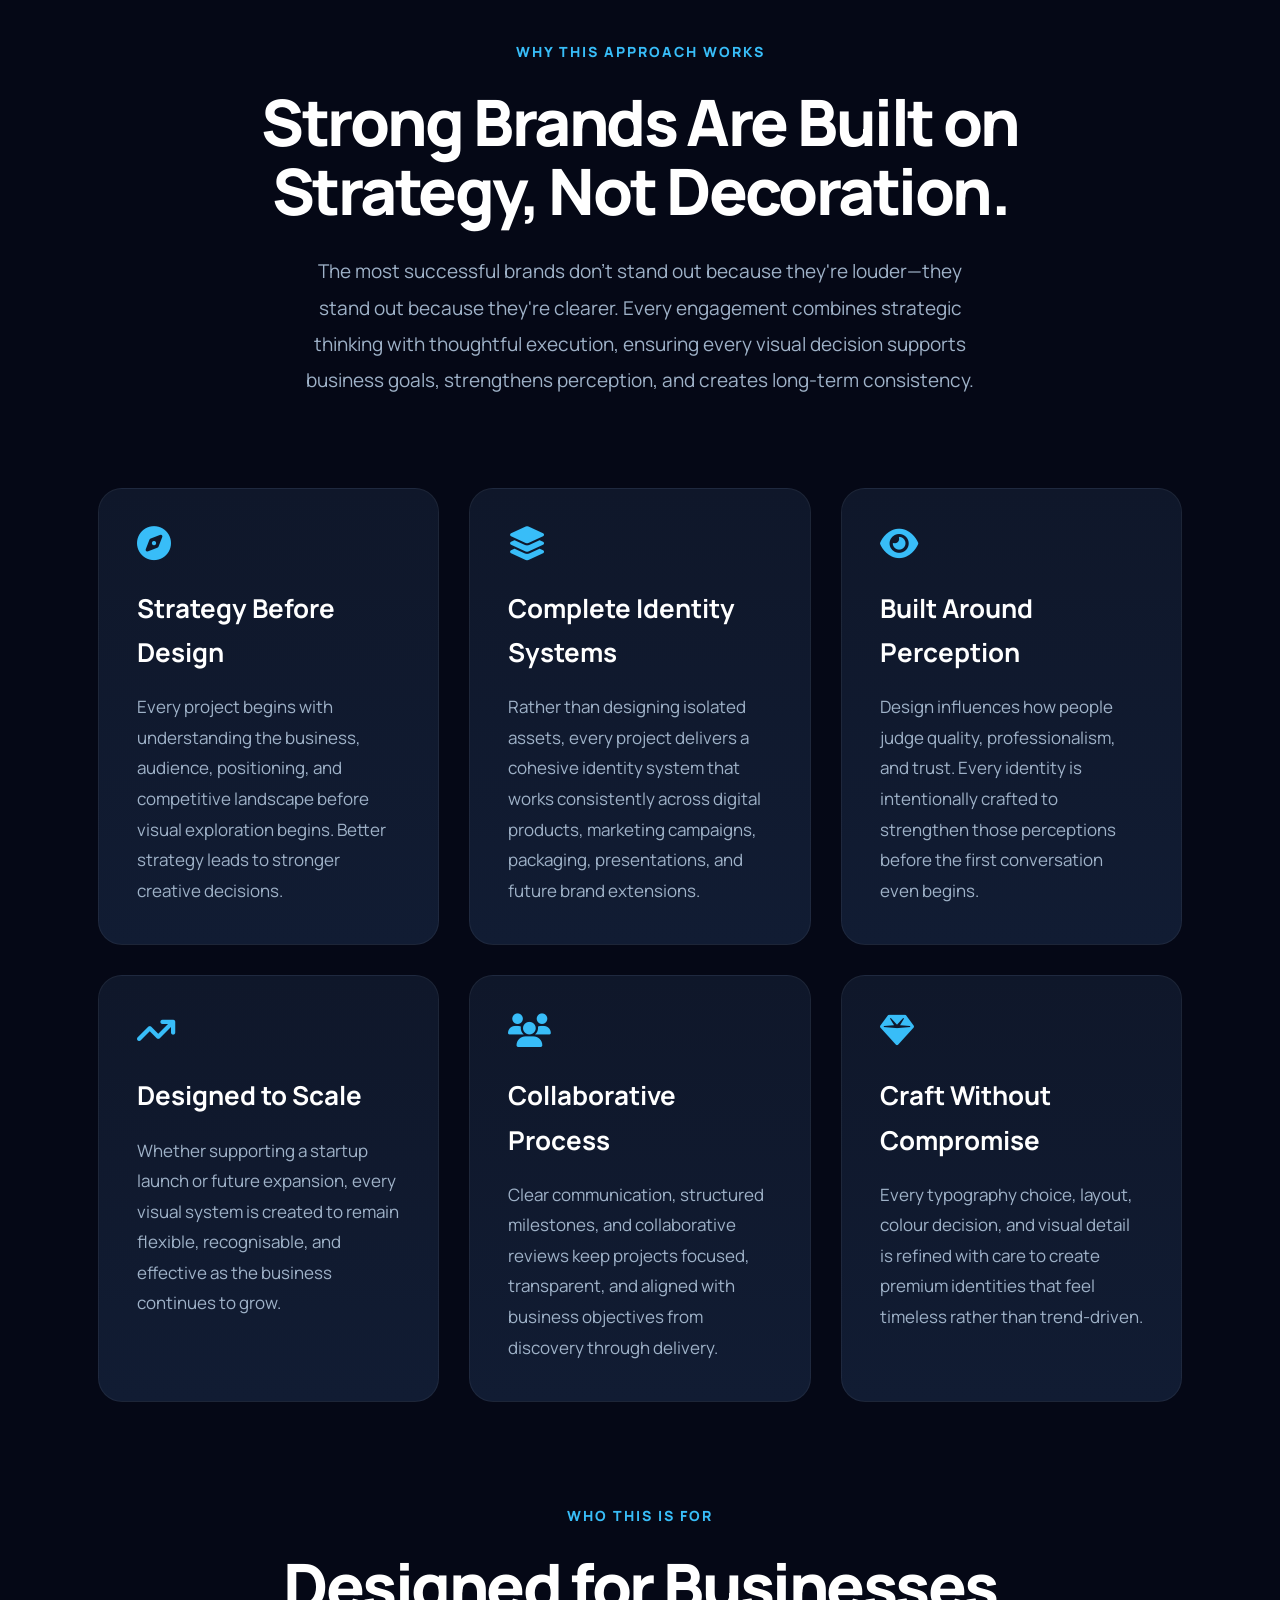
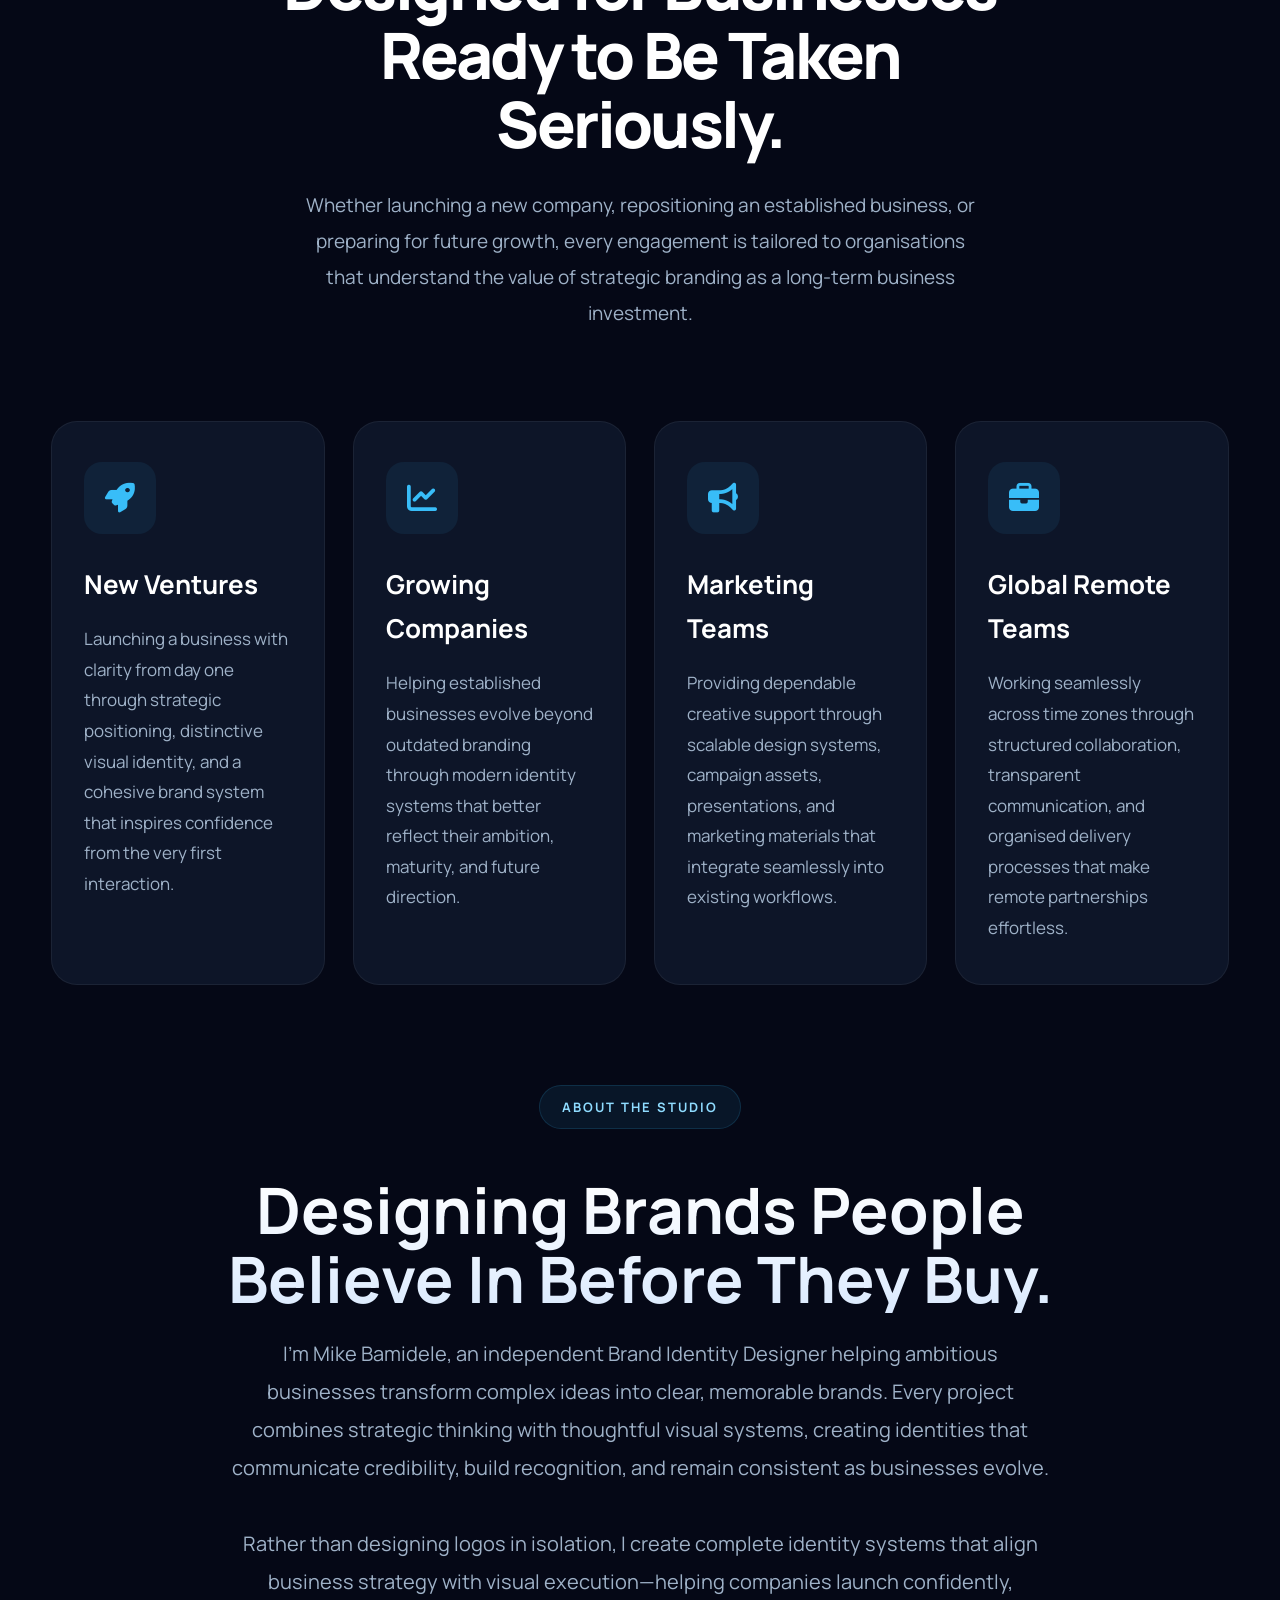
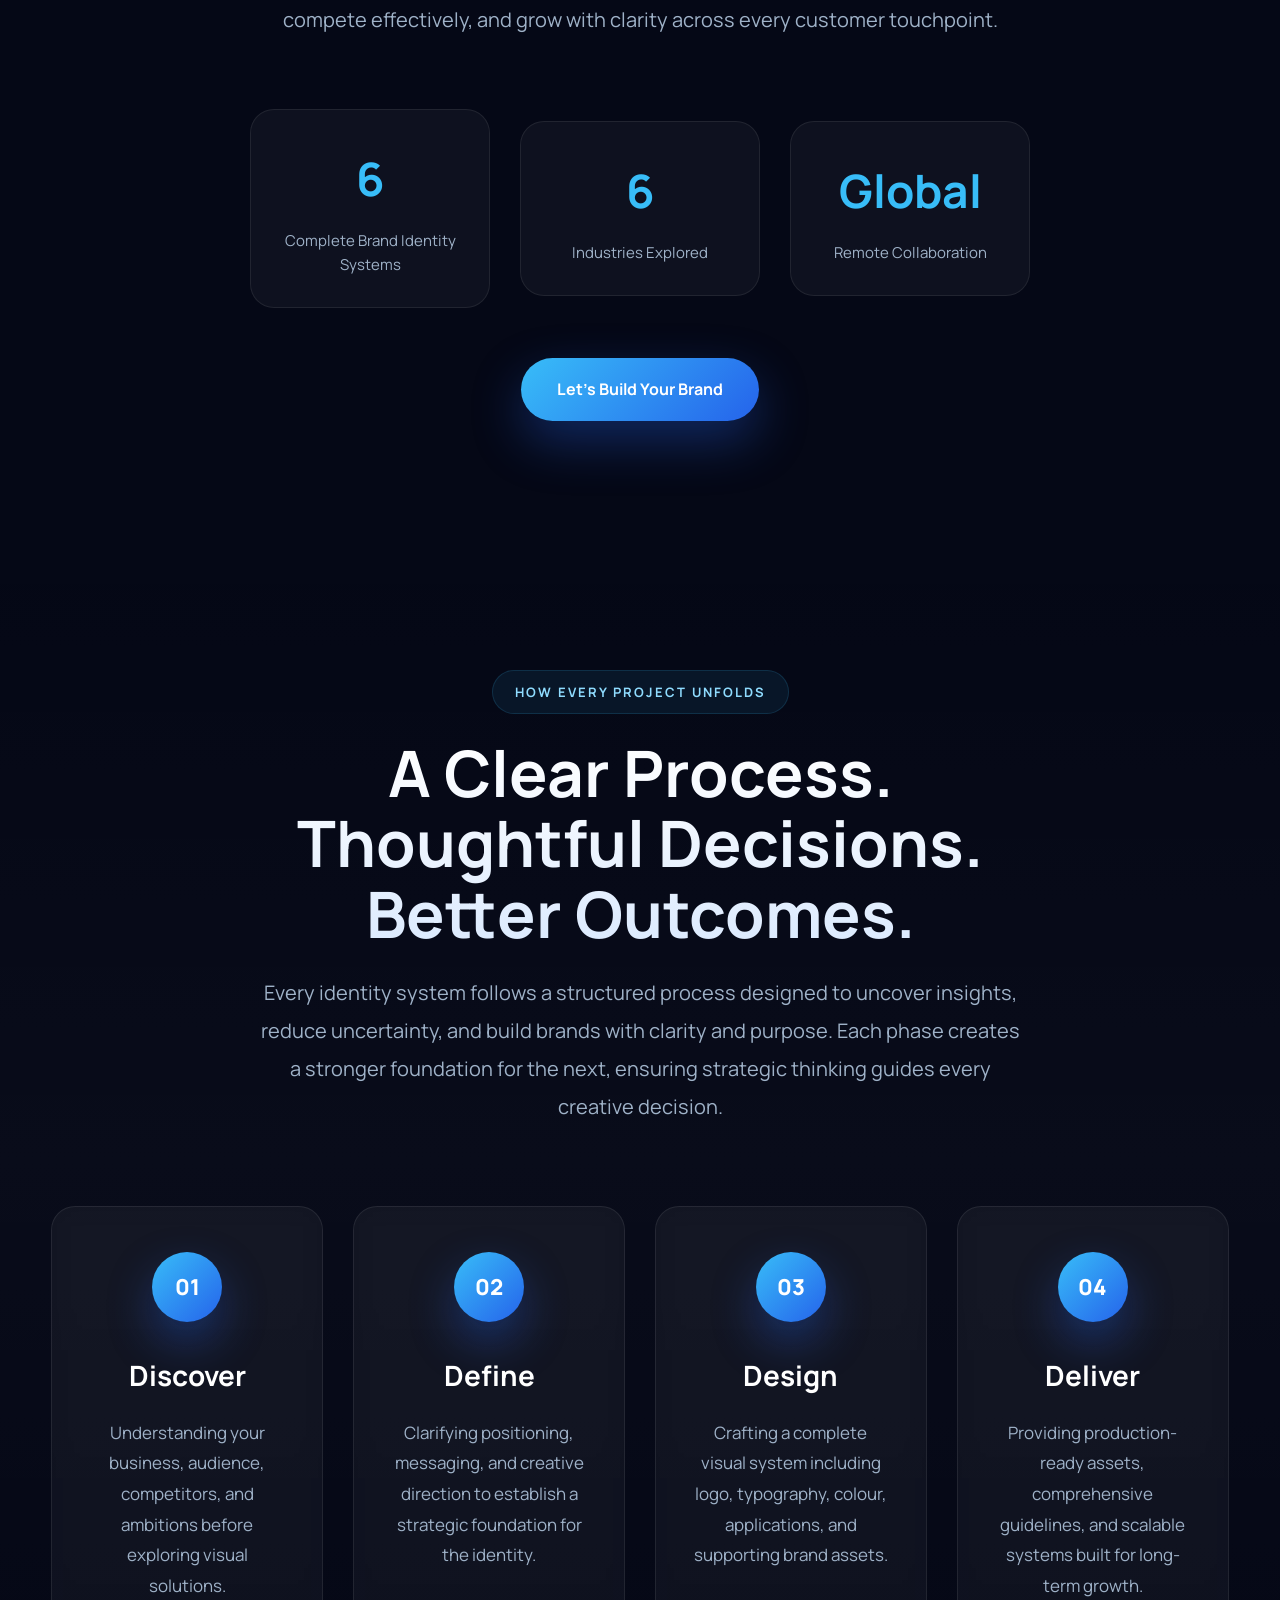
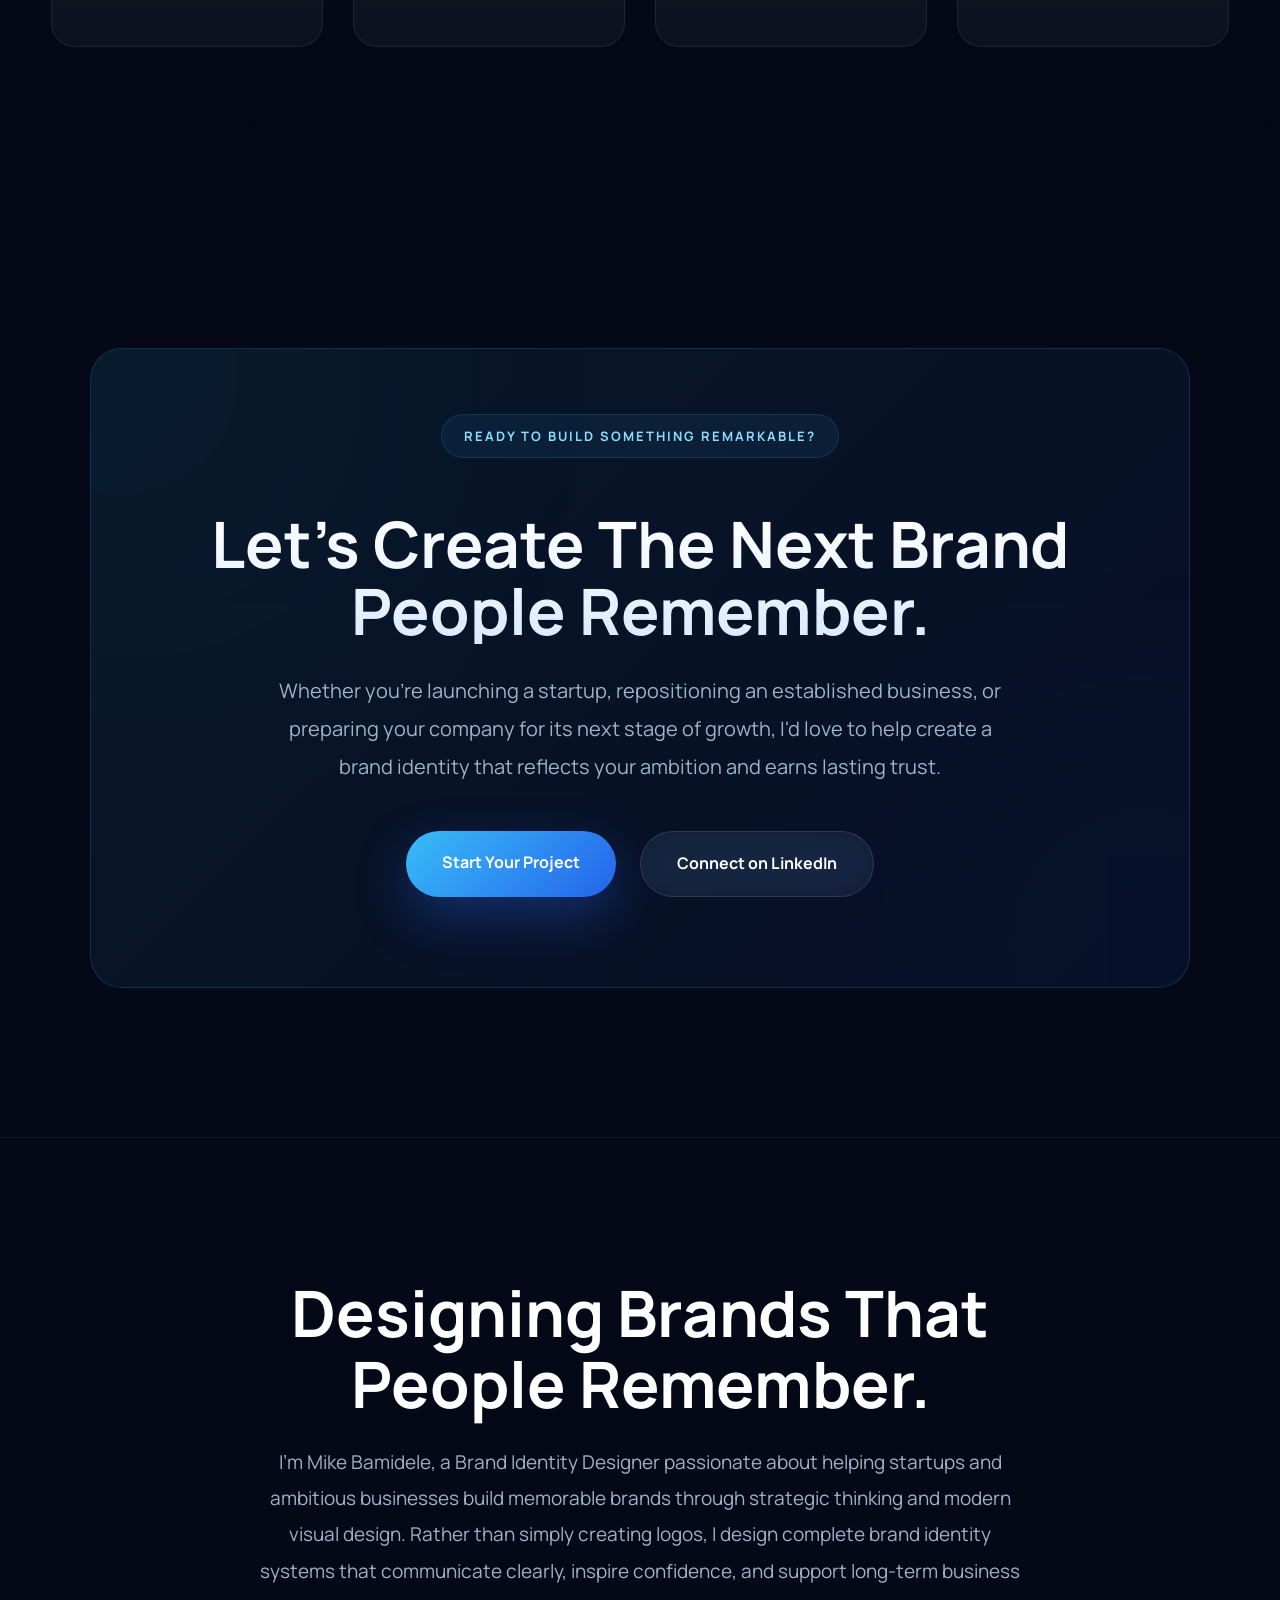
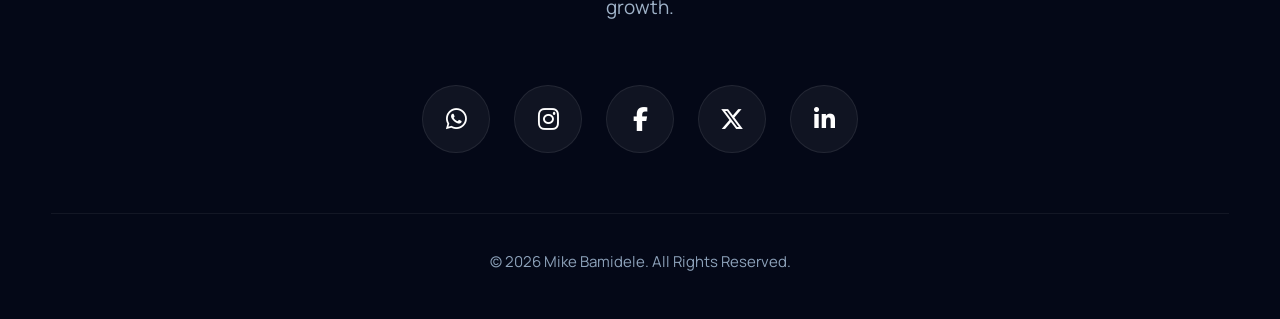
==== commit 7ab4a672: "Add files via upload" ====
--- a/index.html
+++ b/index.html
@@ -30,13 +30,11 @@
 
 <!-- Favicon -->
 
-<link rel="icon" type="image/png" sizes="32x32" href="favicon.png">
-
-<link rel="icon" type="image/png" sizes="192x192" href="favicon.png">
-
-<link rel="apple-touch-icon" sizes="180x180" href="favicon.png">
-
-<meta name="msapplication-TileColor" content="#050816">
+<link rel="icon" href="favicon.ico" sizes="any">
+
+<link rel="icon" type="image/png" sizes="32x32" href="favicon-32.png">
+
+<link rel="apple-touch-icon" sizes="180x180" href="favicon-180.png">
 
 <link
 rel="canonical"
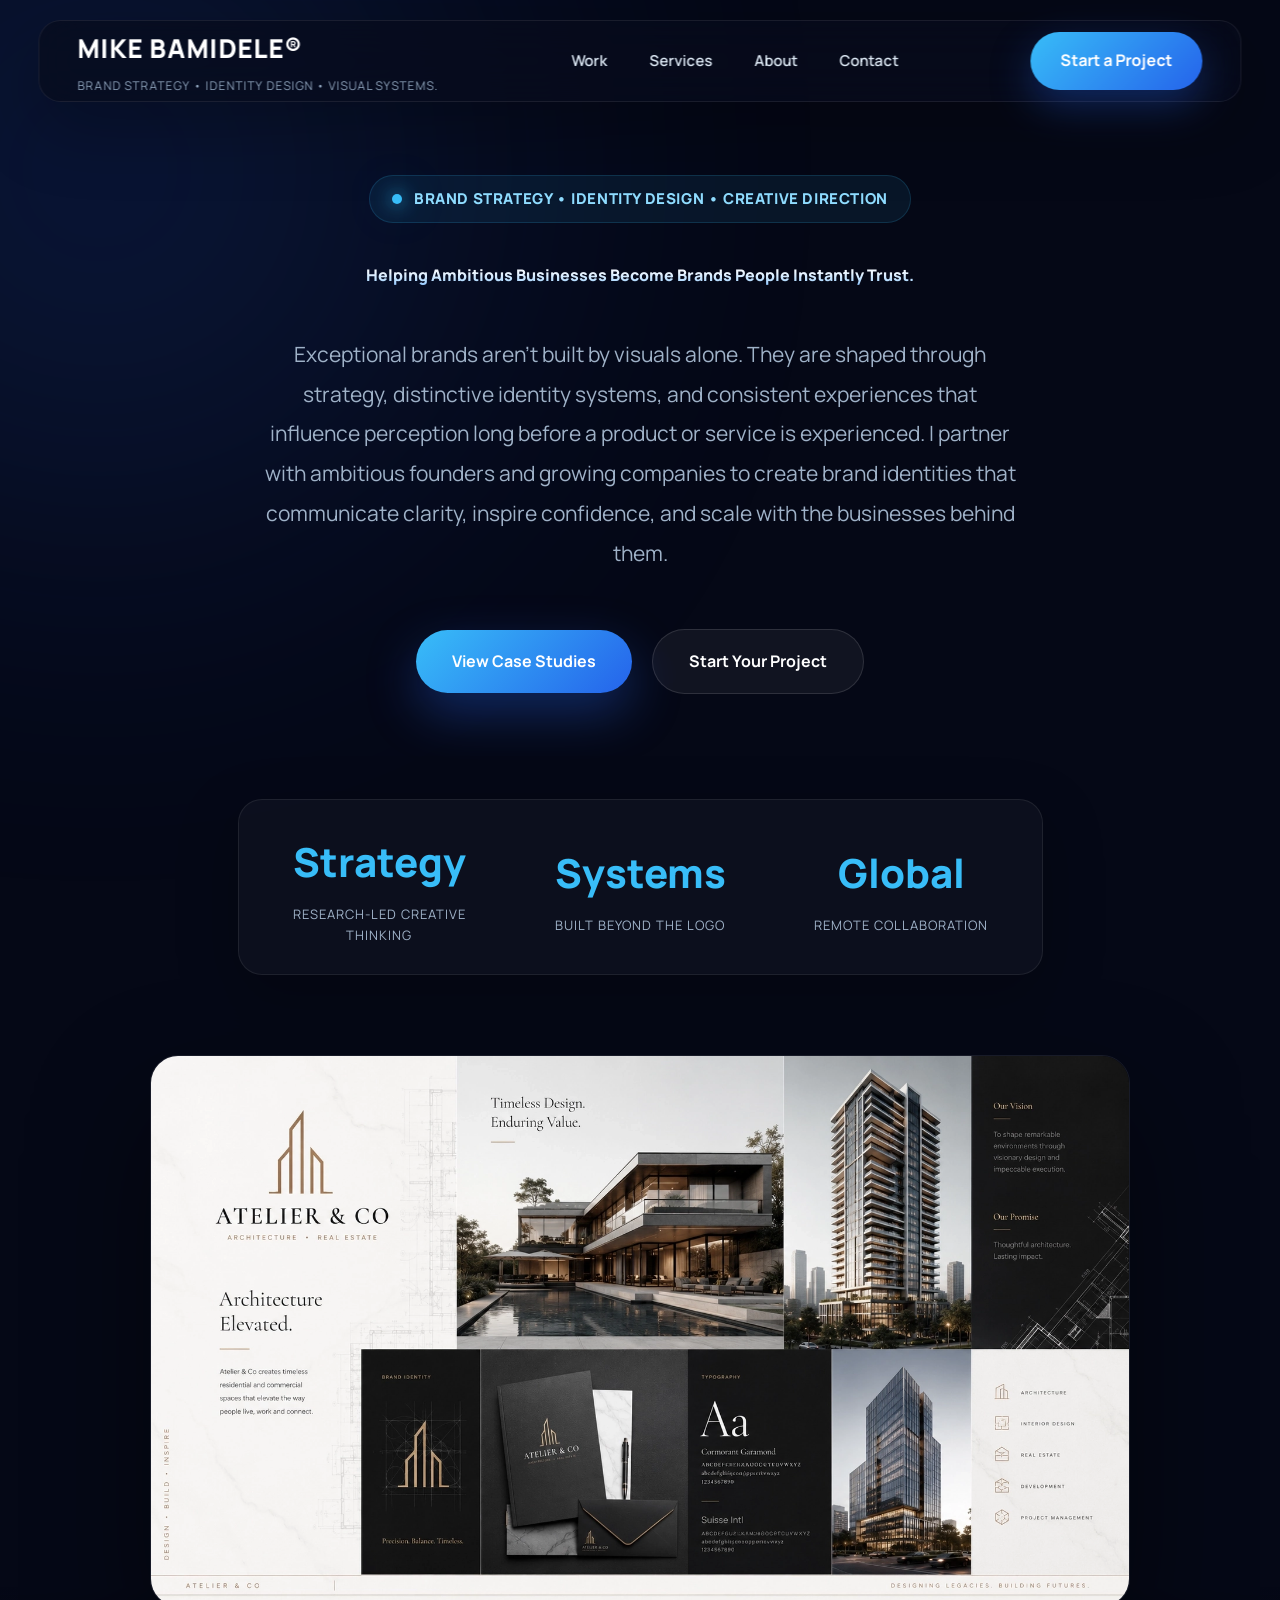
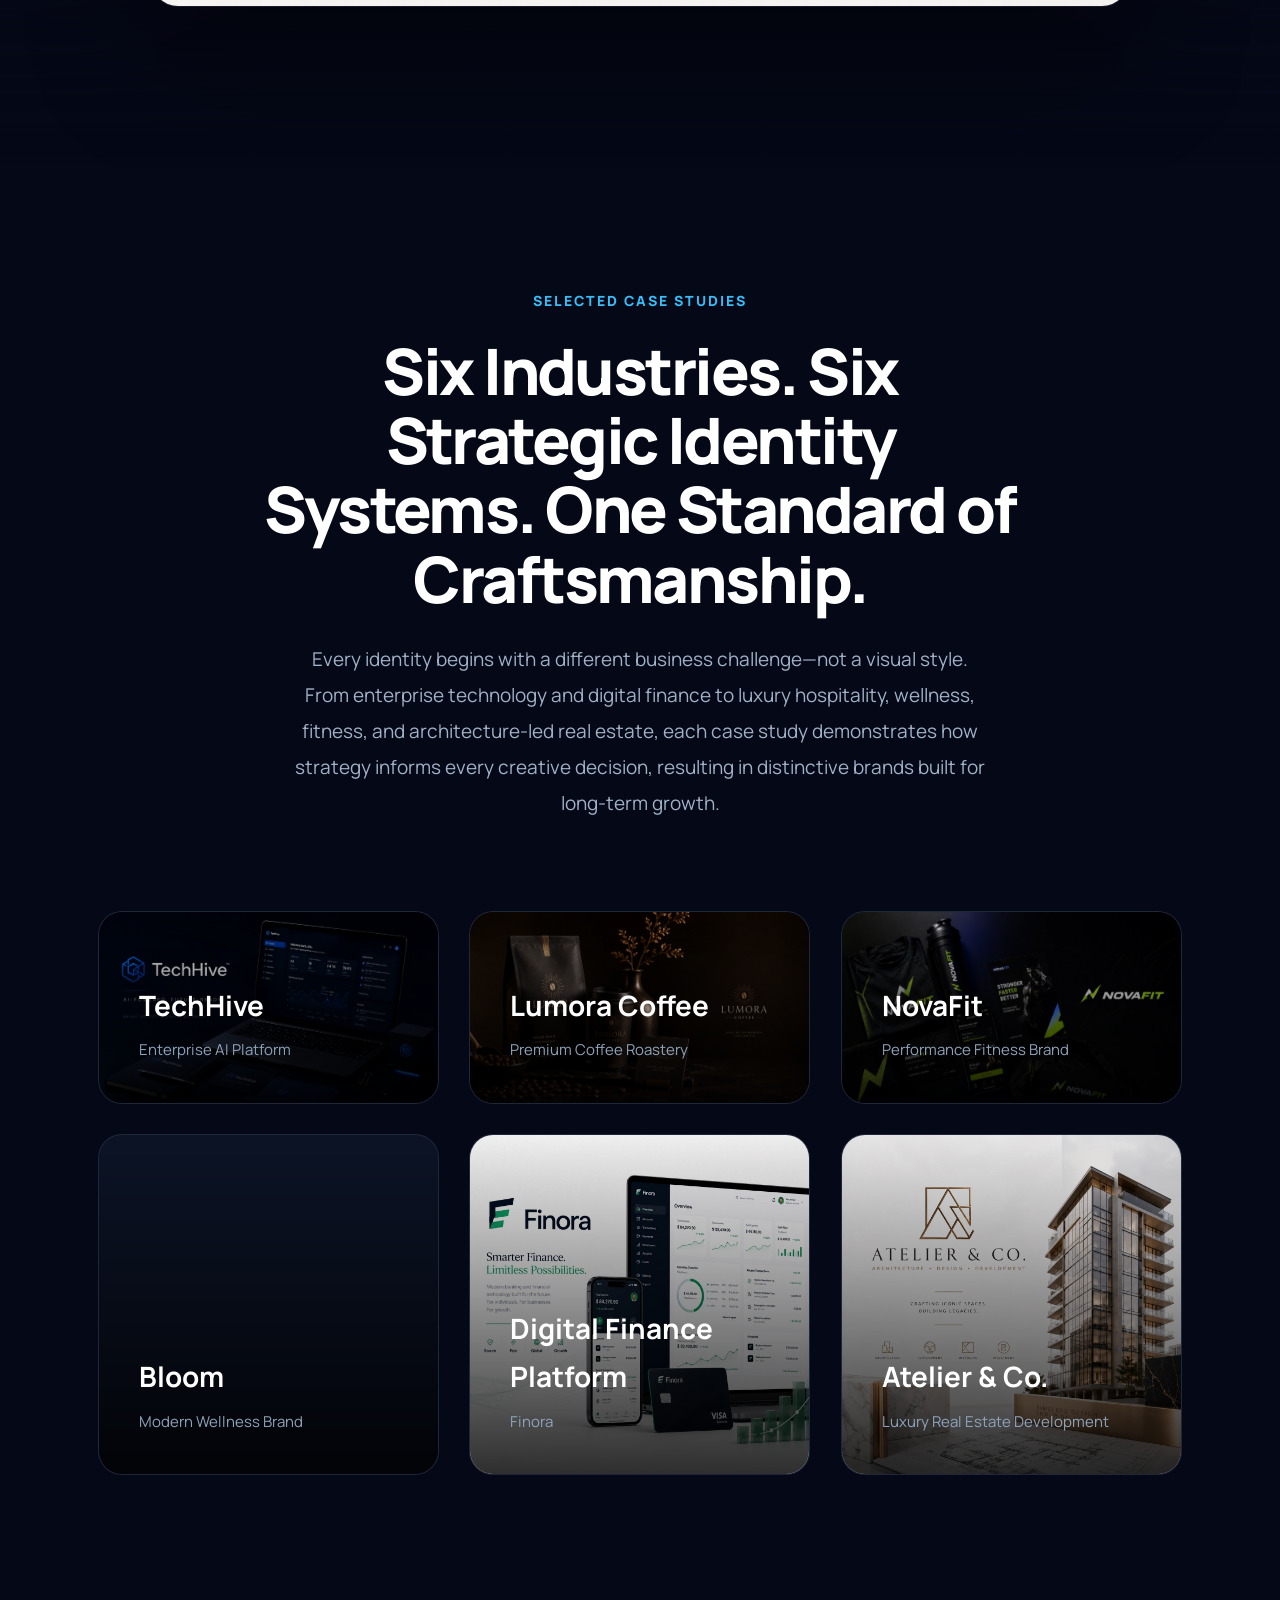
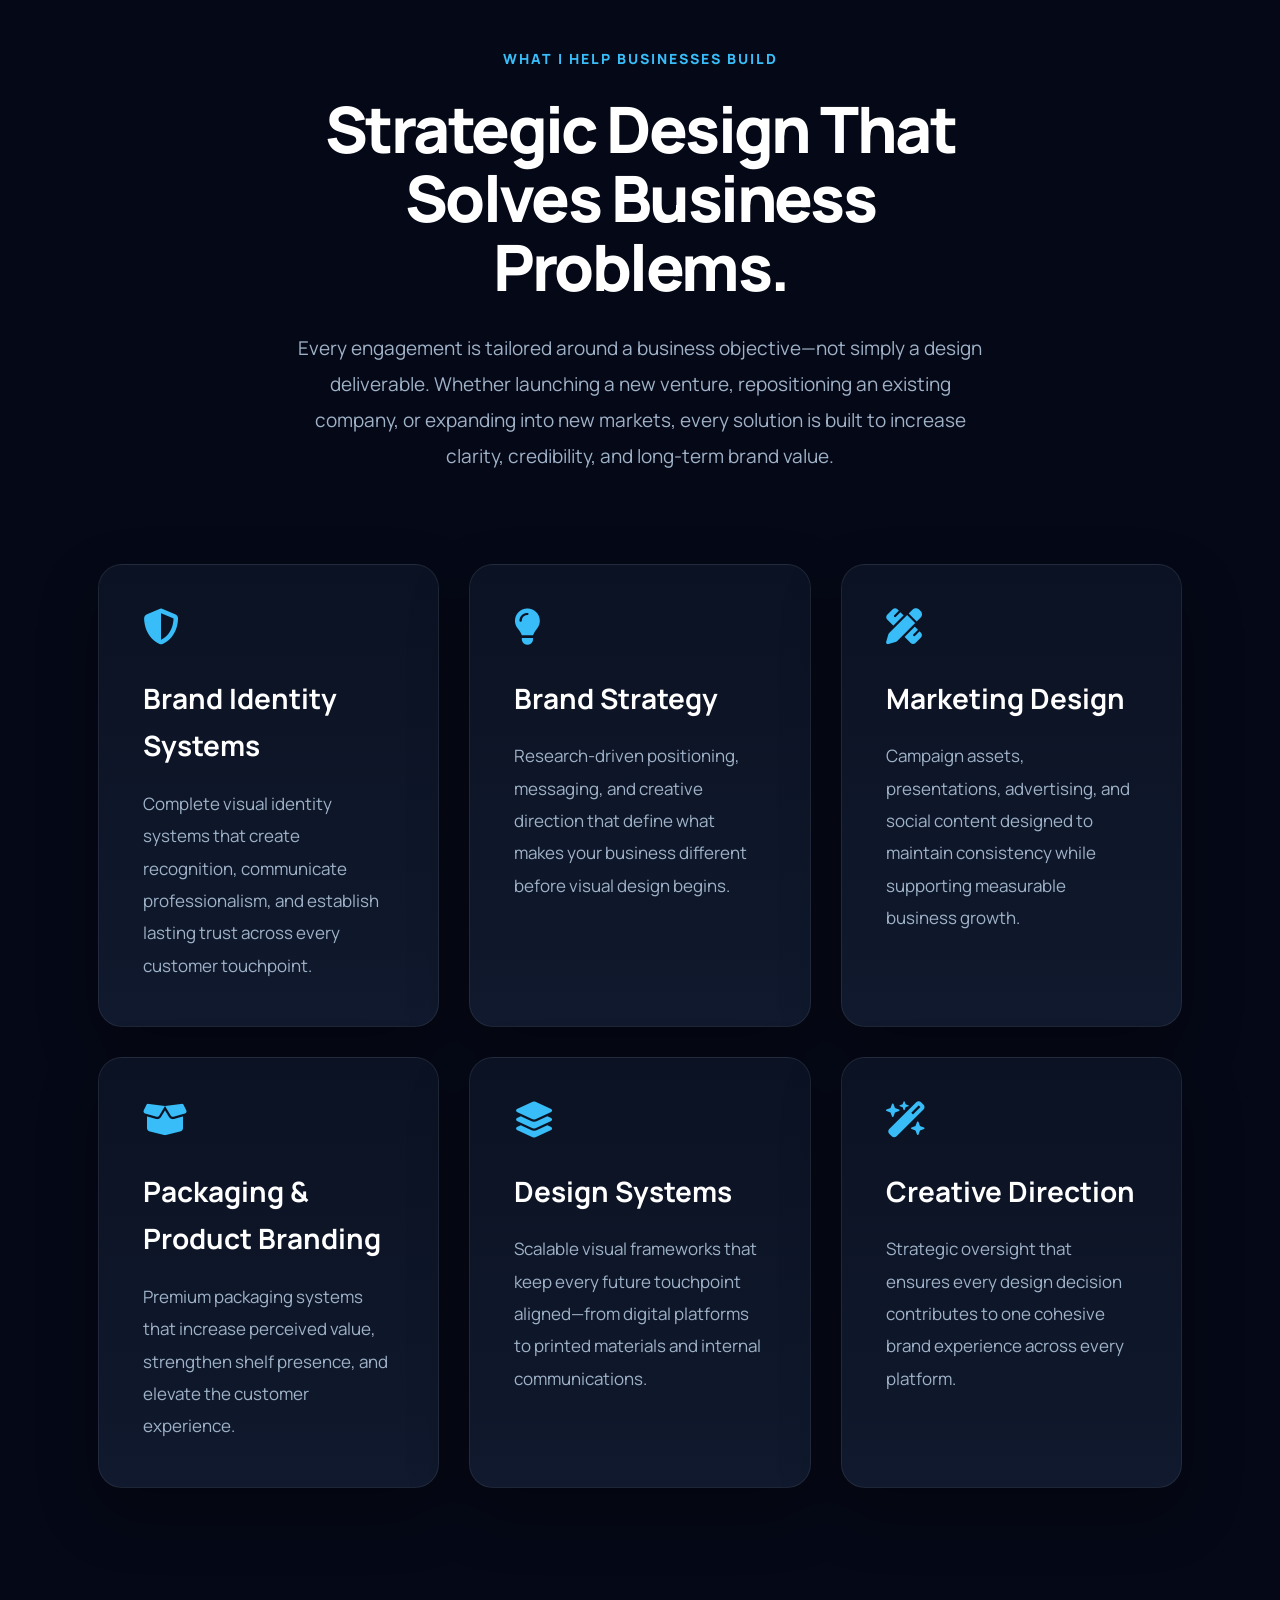
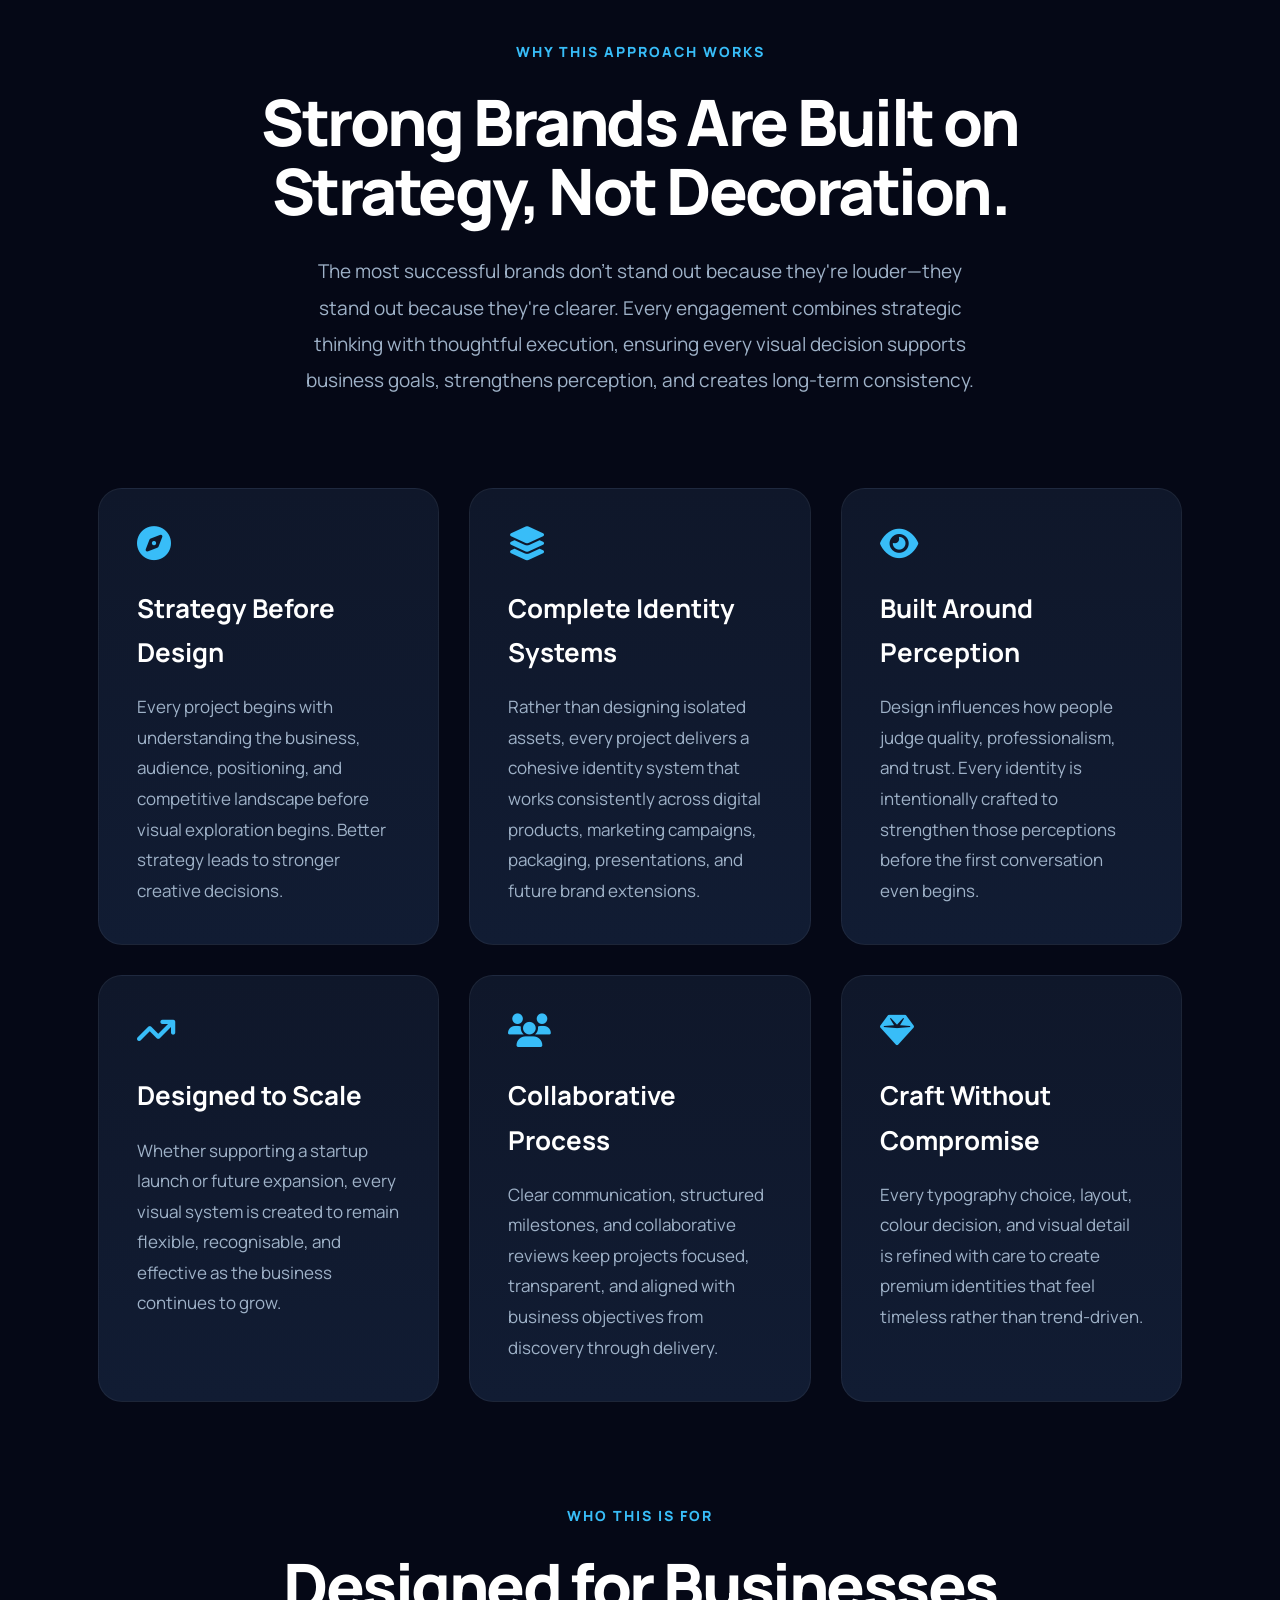
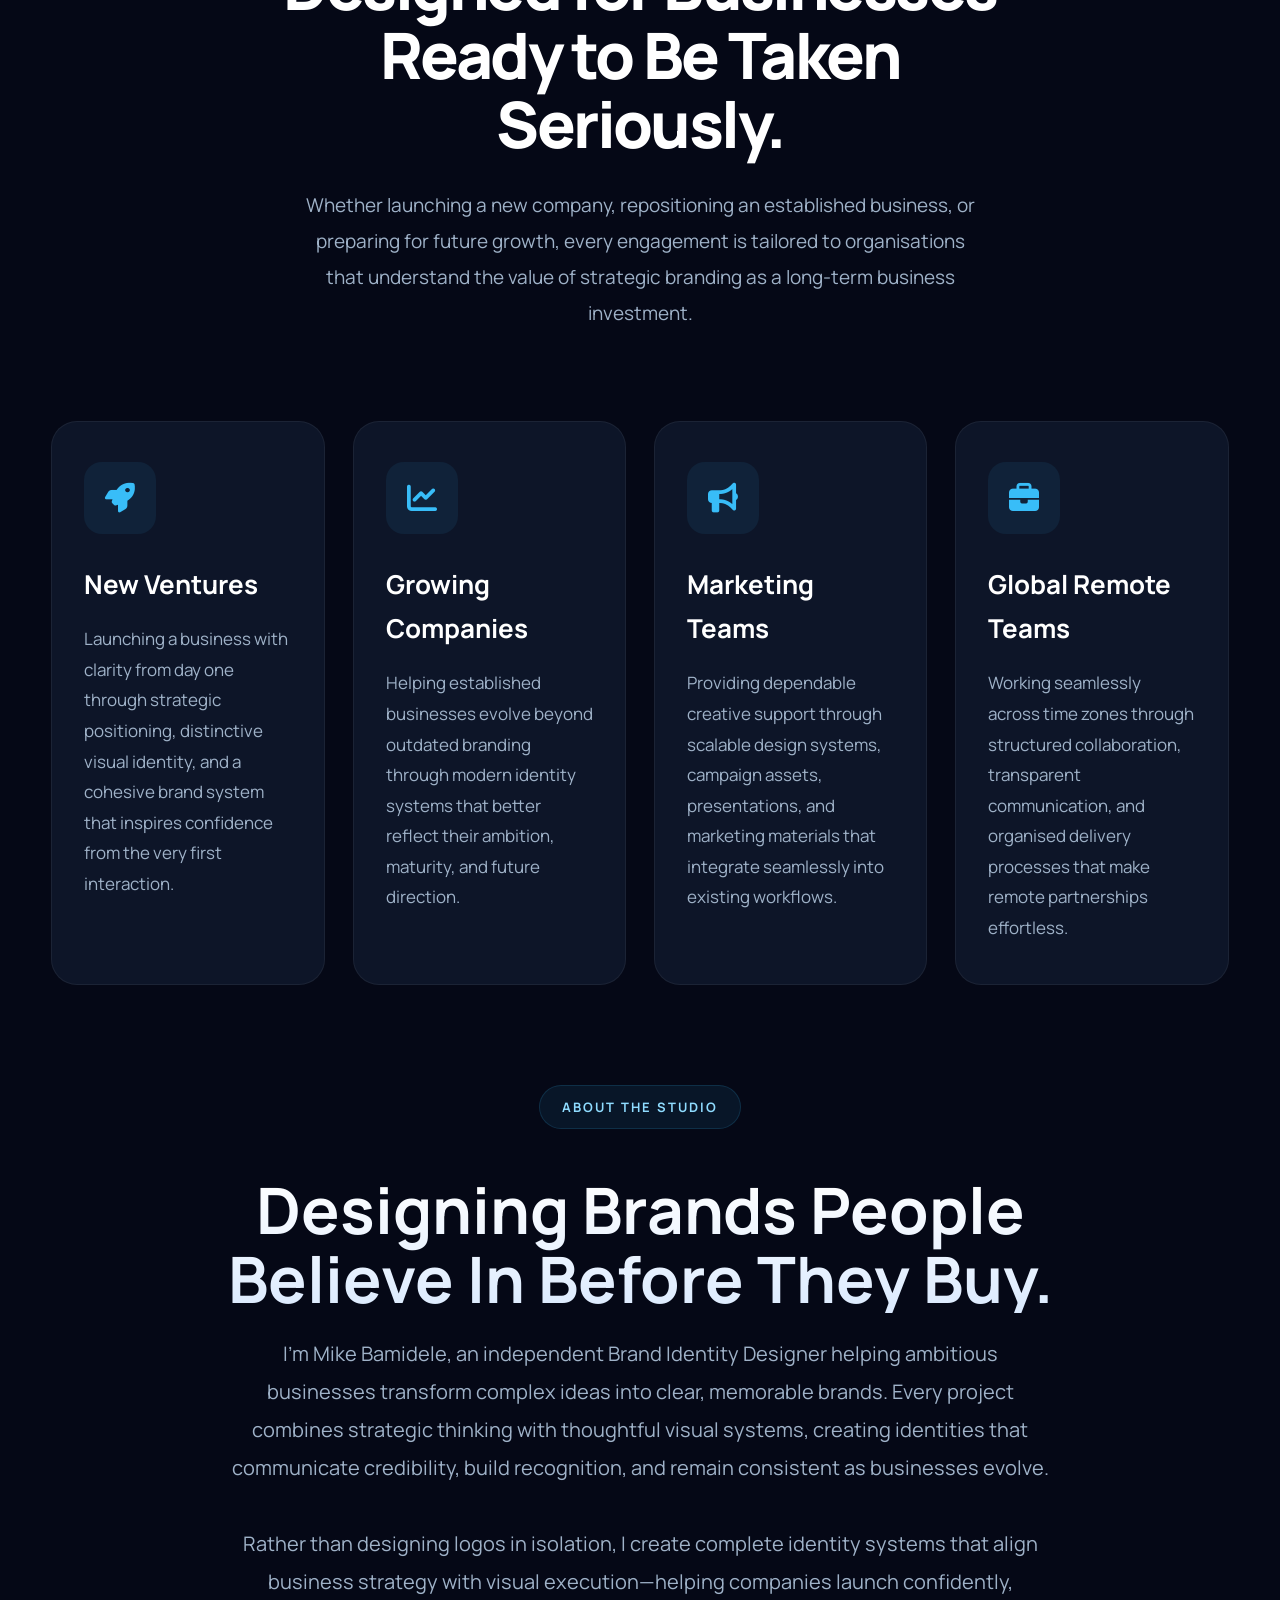
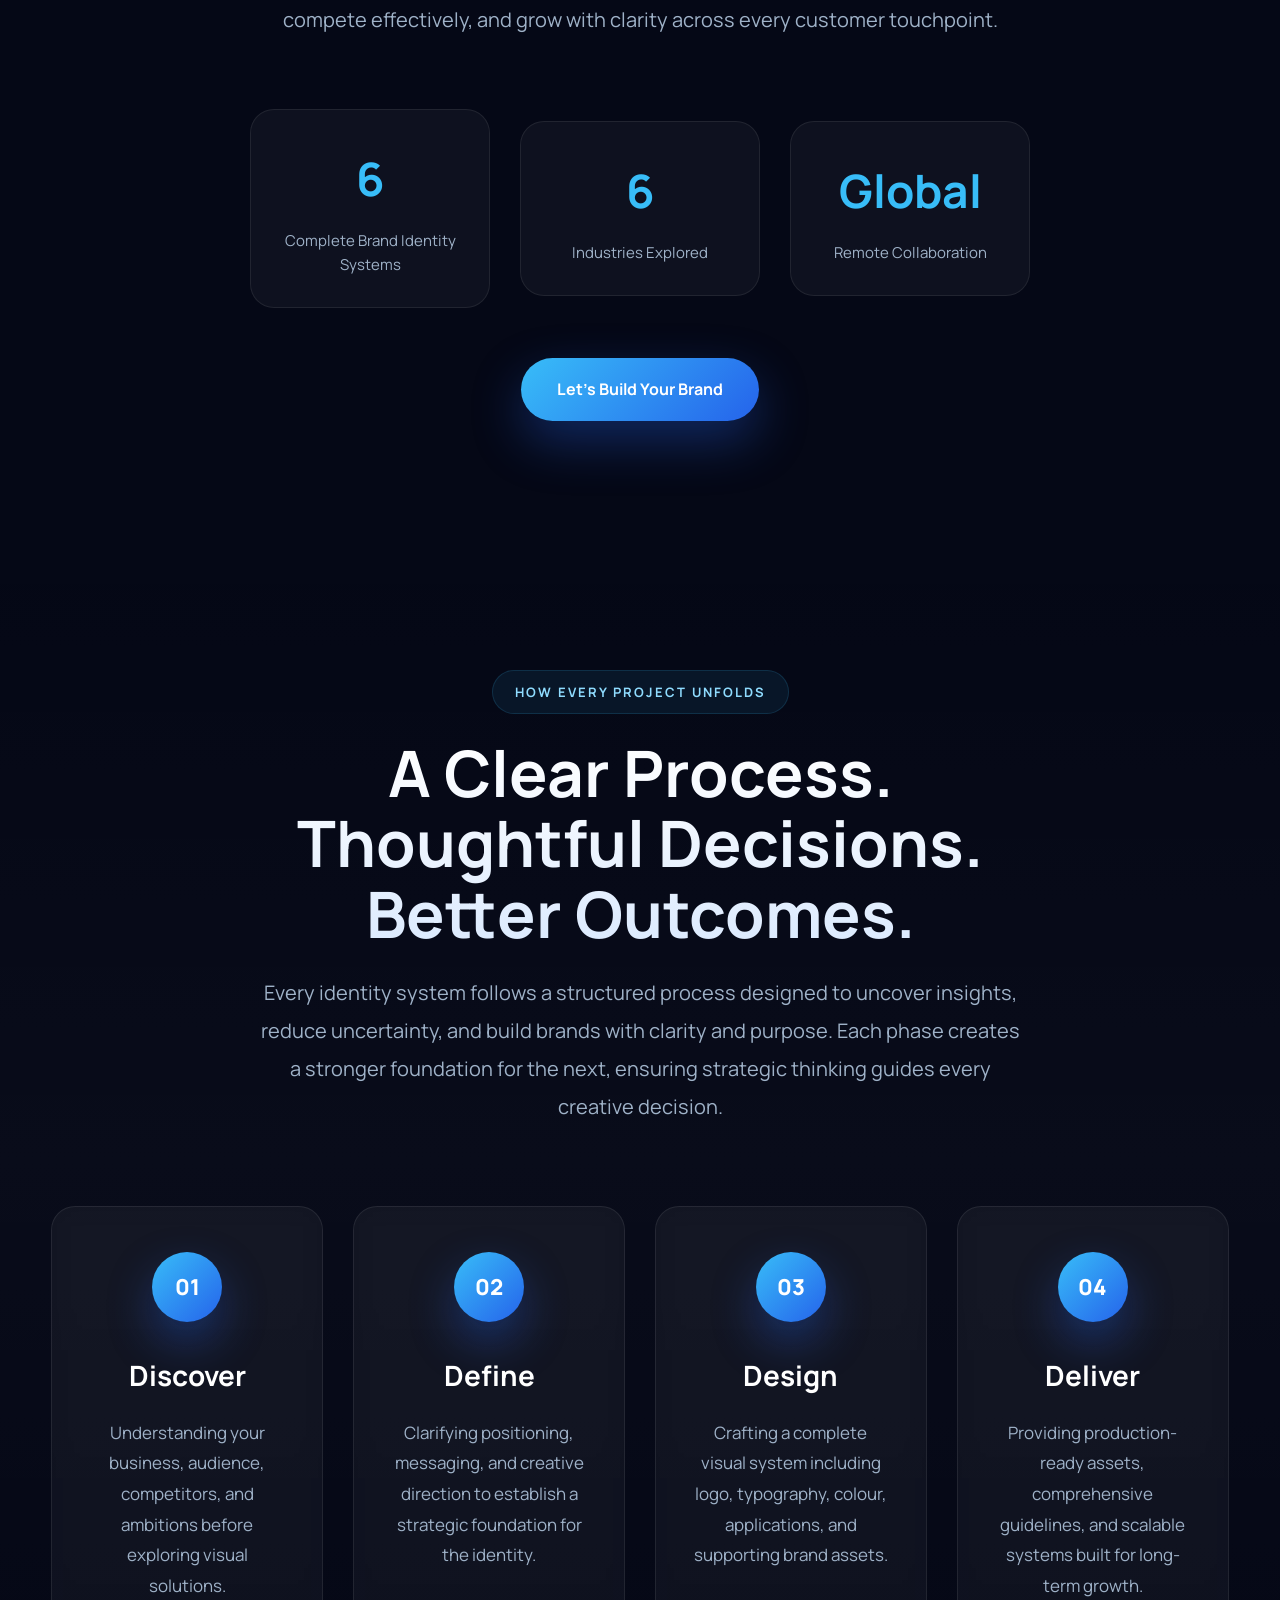
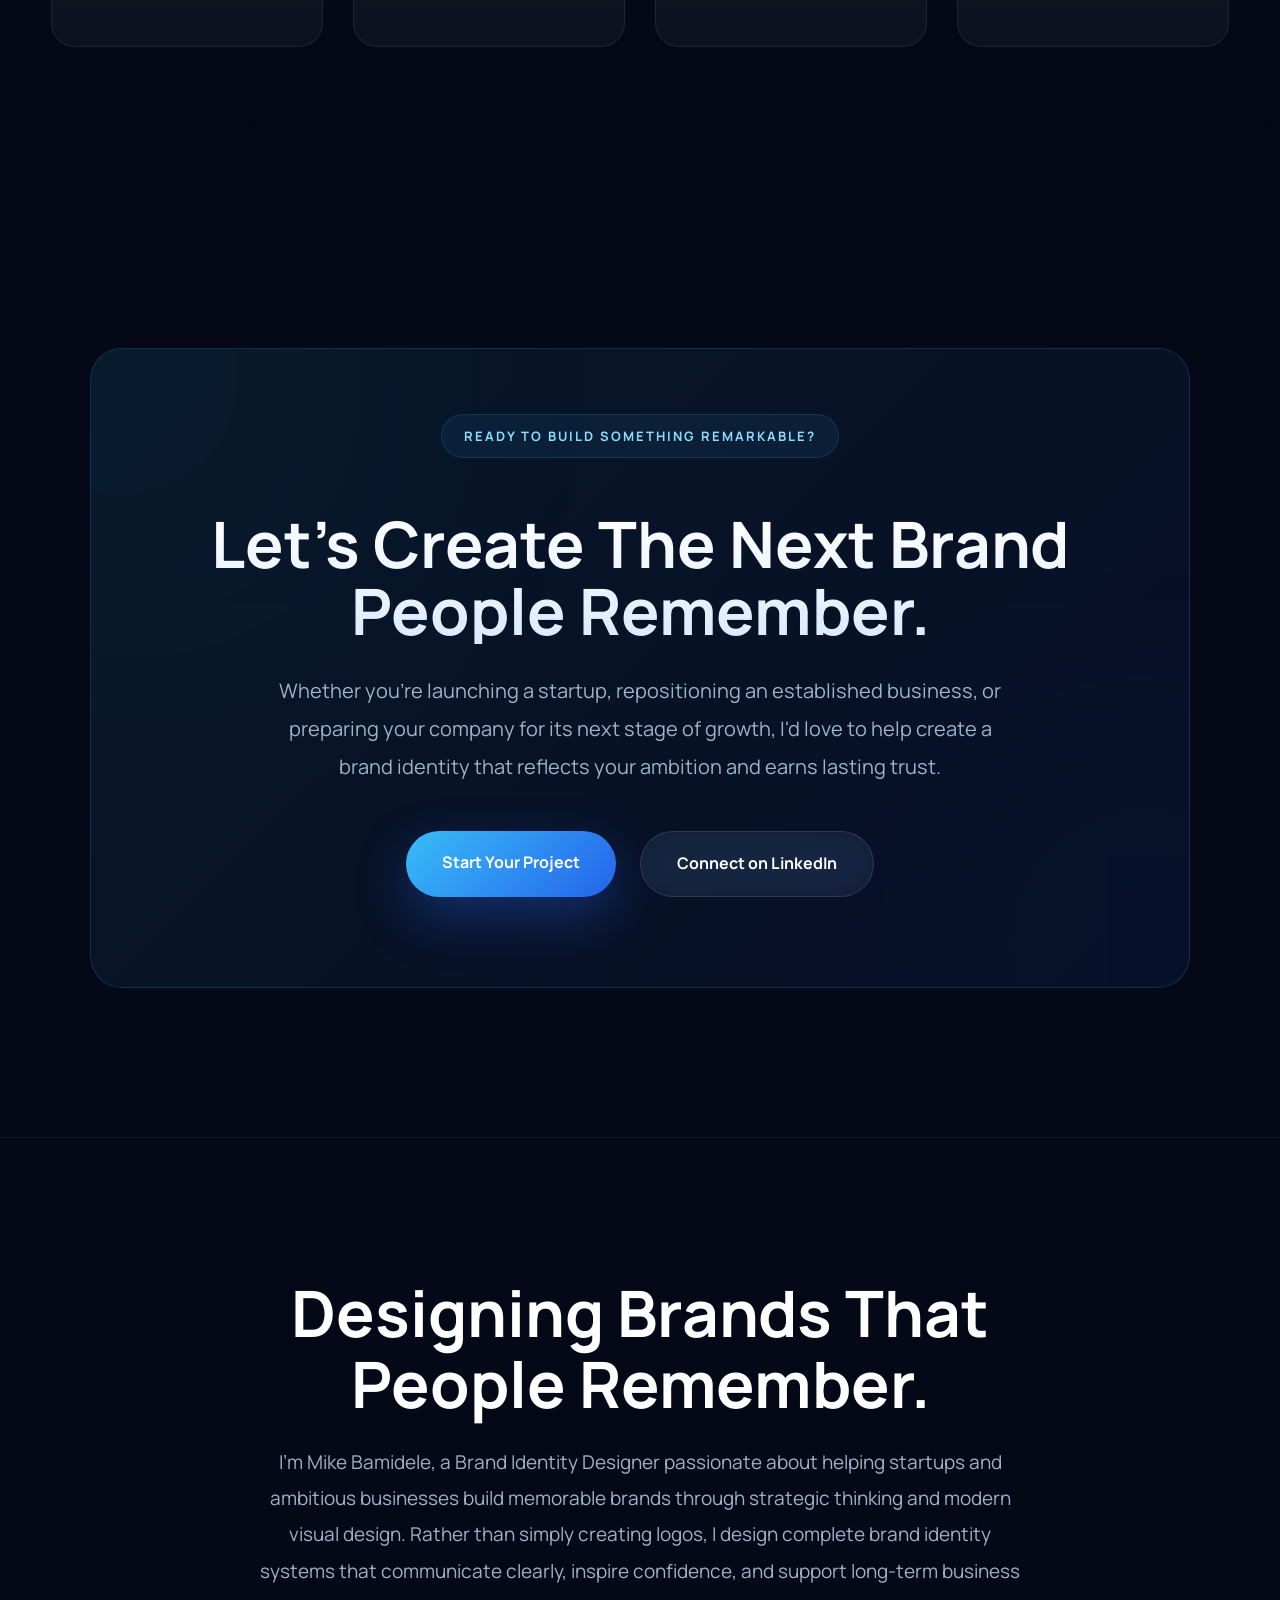
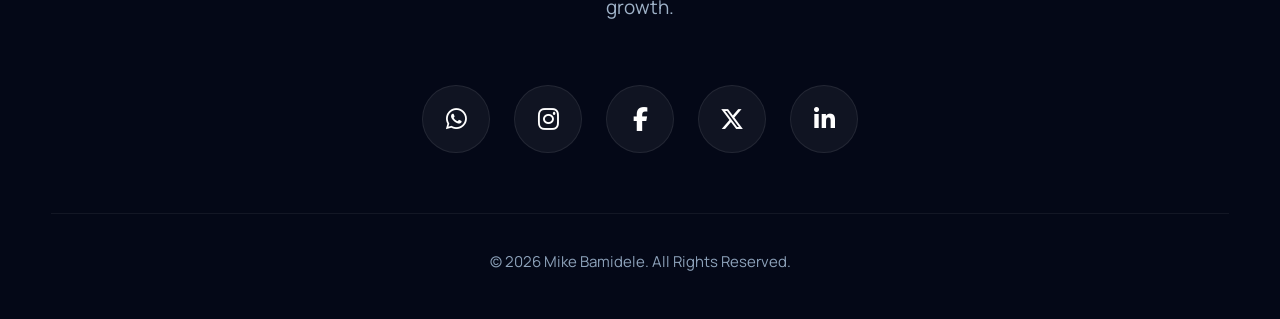
==== commit 2bf0f827: "Add files via upload" ====
--- a/index.html
+++ b/index.html
@@ -28,14 +28,26 @@
 name="theme-color"
 content="#050816">
 
-<!-- Favicon -->
+<!-- ================= FAVICON ================= -->
 
 <link rel="icon" href="favicon.ico" sizes="any">
 
-<link rel="icon" type="image/png" sizes="32x32" href="favicon-32.png">
-
-<link rel="apple-touch-icon" sizes="180x180" href="favicon-180.png">
-
+<link rel="icon"
+      type="image/png"
+      sizes="32x32"
+      href="favicon-32x32.png">
+
+<link rel="icon"
+      type="image/png"
+      sizes="16x16"
+      href="favicon-16x16.png">
+
+<link rel="apple-touch-icon"
+      sizes="180x180"
+      href="apple-touch-icon.png">
+
+<link rel="manifest"
+      href="site.webmanifest">
 <link
 rel="canonical"
 href="https://mikebamidele.netlify.app">
@@ -121,13 +133,13 @@
 
 <nav class="studio-nav">
 
-<div class="studio-logo">
+<a href="#top" class="studio-logo">
 
 <h2>MIKE BAMIDELE®</h2>
 
 <span>Brand Strategy • Identity Design • Visual Systems.</span>
 
-</div>
+</a>
 
 <ul class="studio-menu">
 
@@ -151,7 +163,7 @@
 
 <!-- ================= HERO ================= -->
 
-<section class="studio-hero">
+<section id="top" class="studio-hero">
 
 <div class="studio-container">
 
--- a/style.css
+++ b/style.css
@@ -203,6 +203,12 @@
 
 .studio-logo{
 
+display:inline-block;
+
+text-decoration:none;
+
+color:inherit;
+
 cursor:pointer;
 
 transition:.4s;
@@ -218,6 +224,24 @@
 letter-spacing:1px;
 
 transition:.4s;
+
+}
+
+.studio-logo:hover{
+
+text-decoration:none;
+
+}
+
+.studio-logo:visited{
+
+color:inherit;
+
+}
+
+.studio-logo:active{
+
+color:inherit;
 
 }
 
